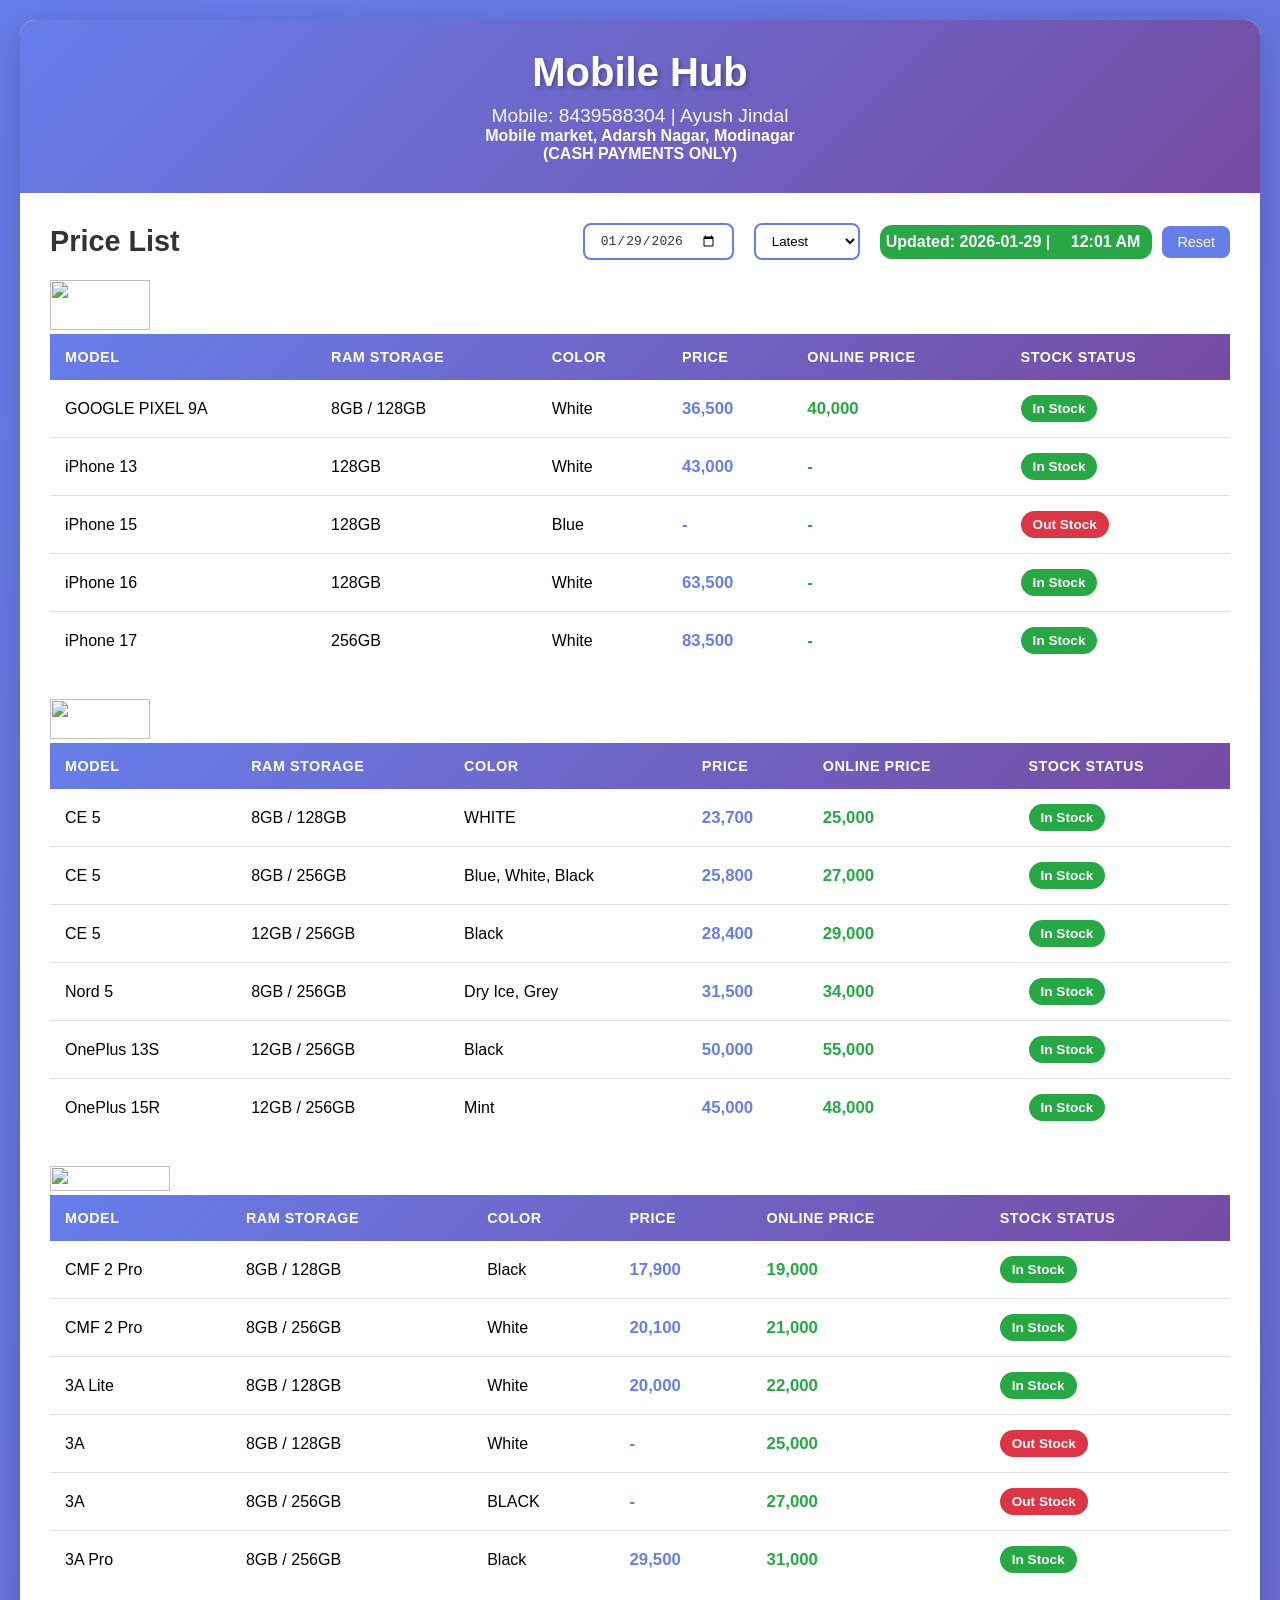
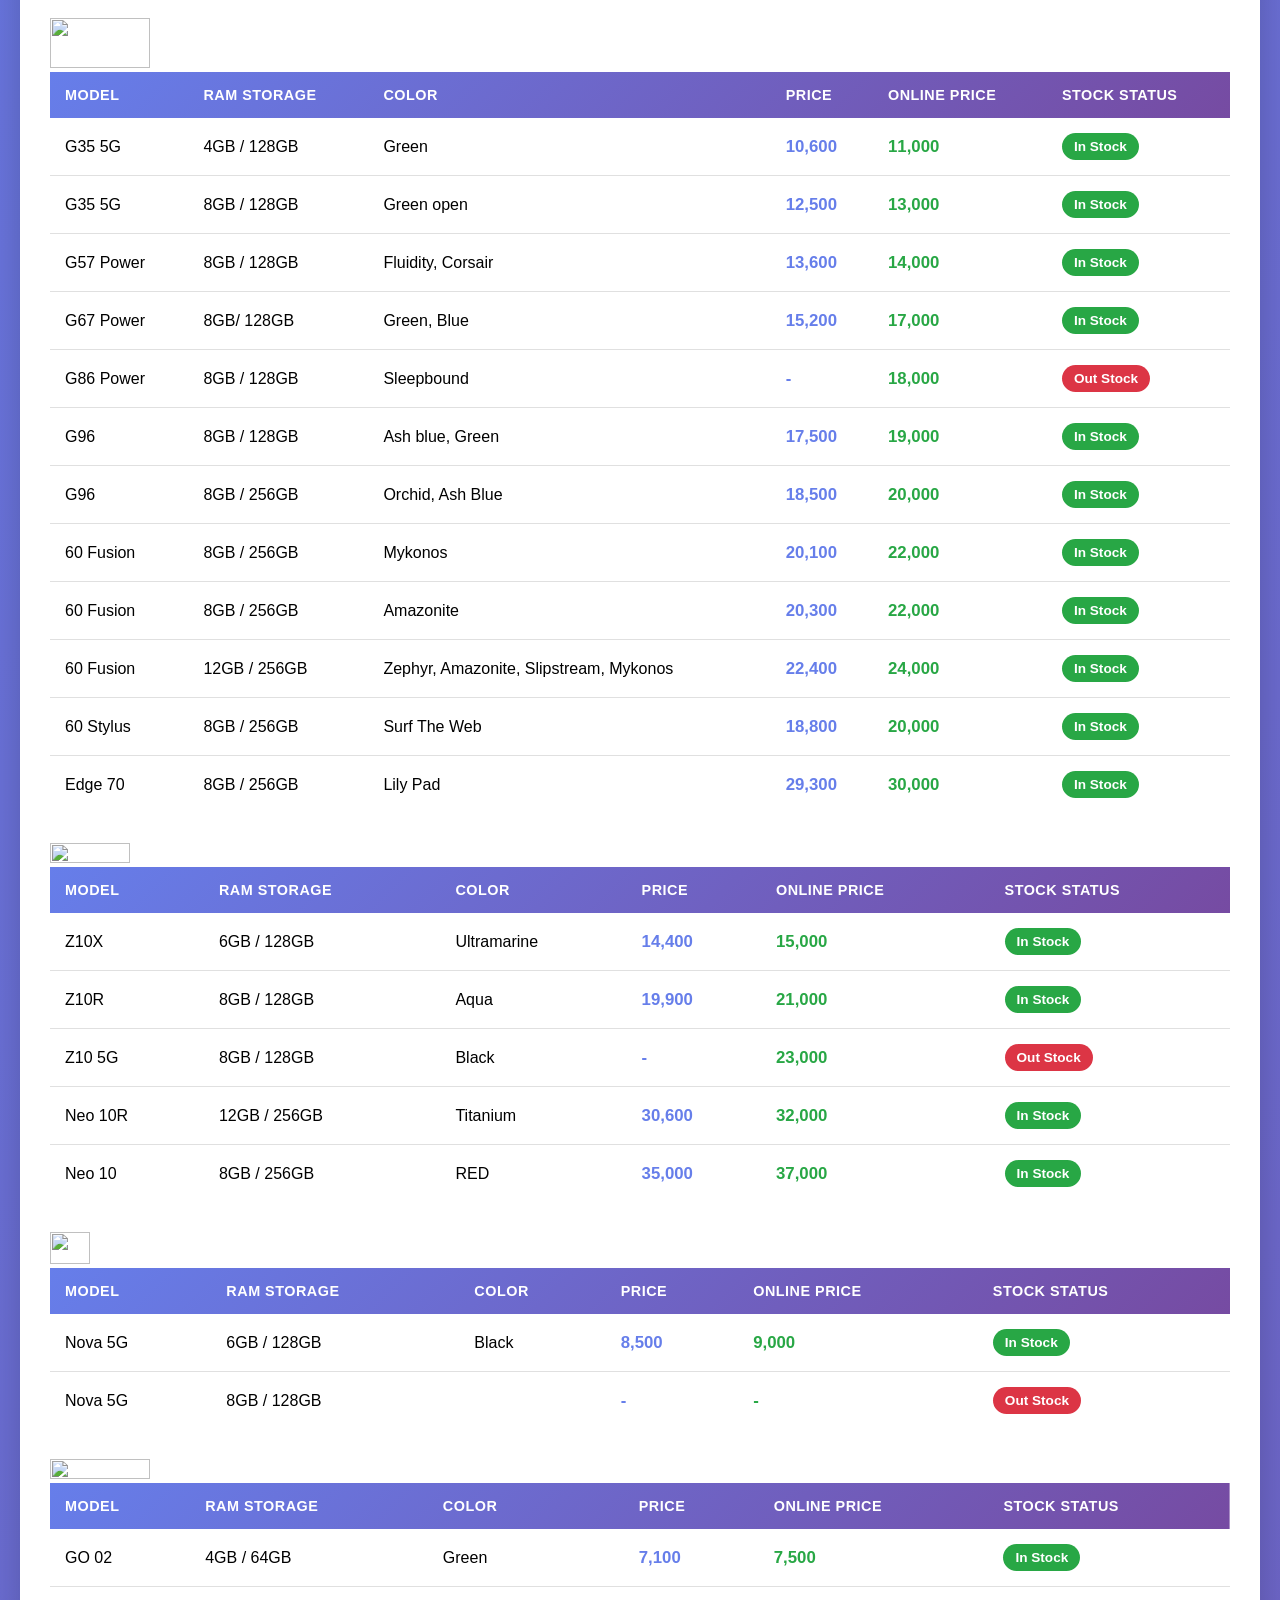
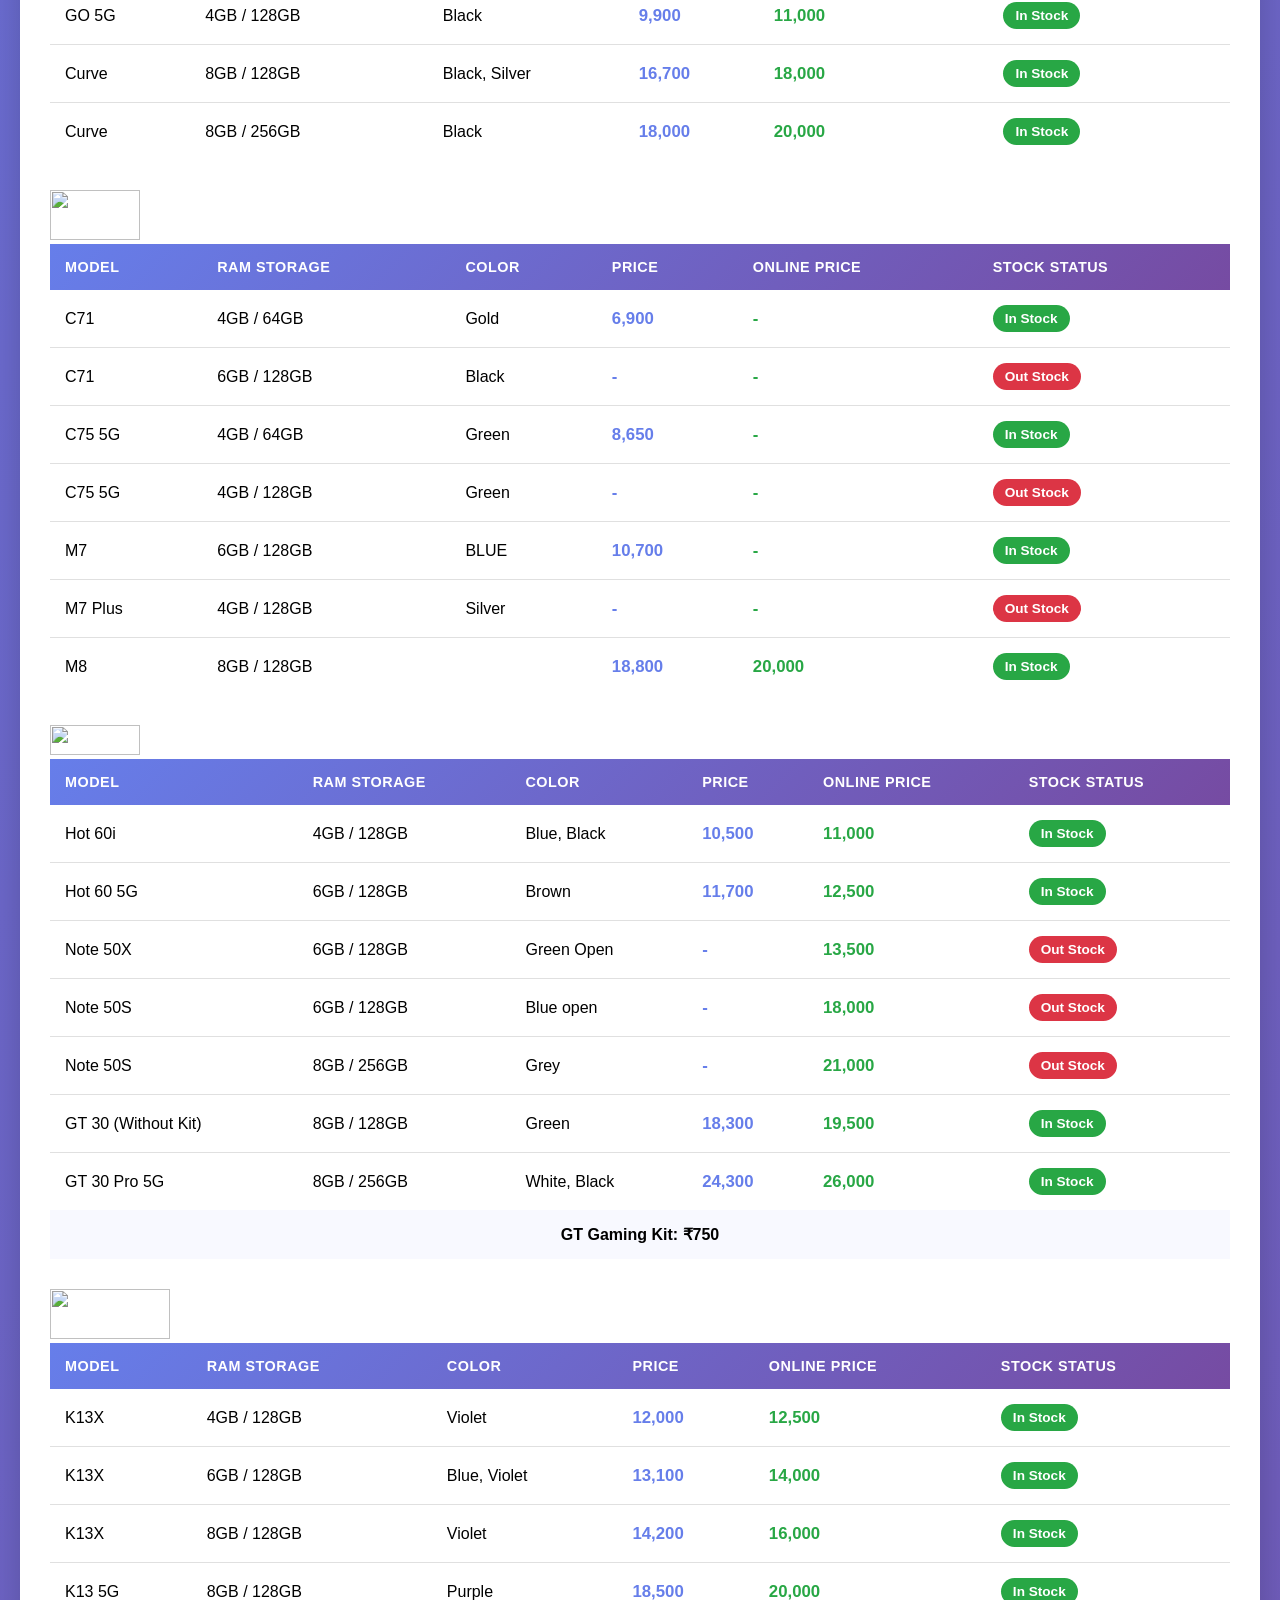
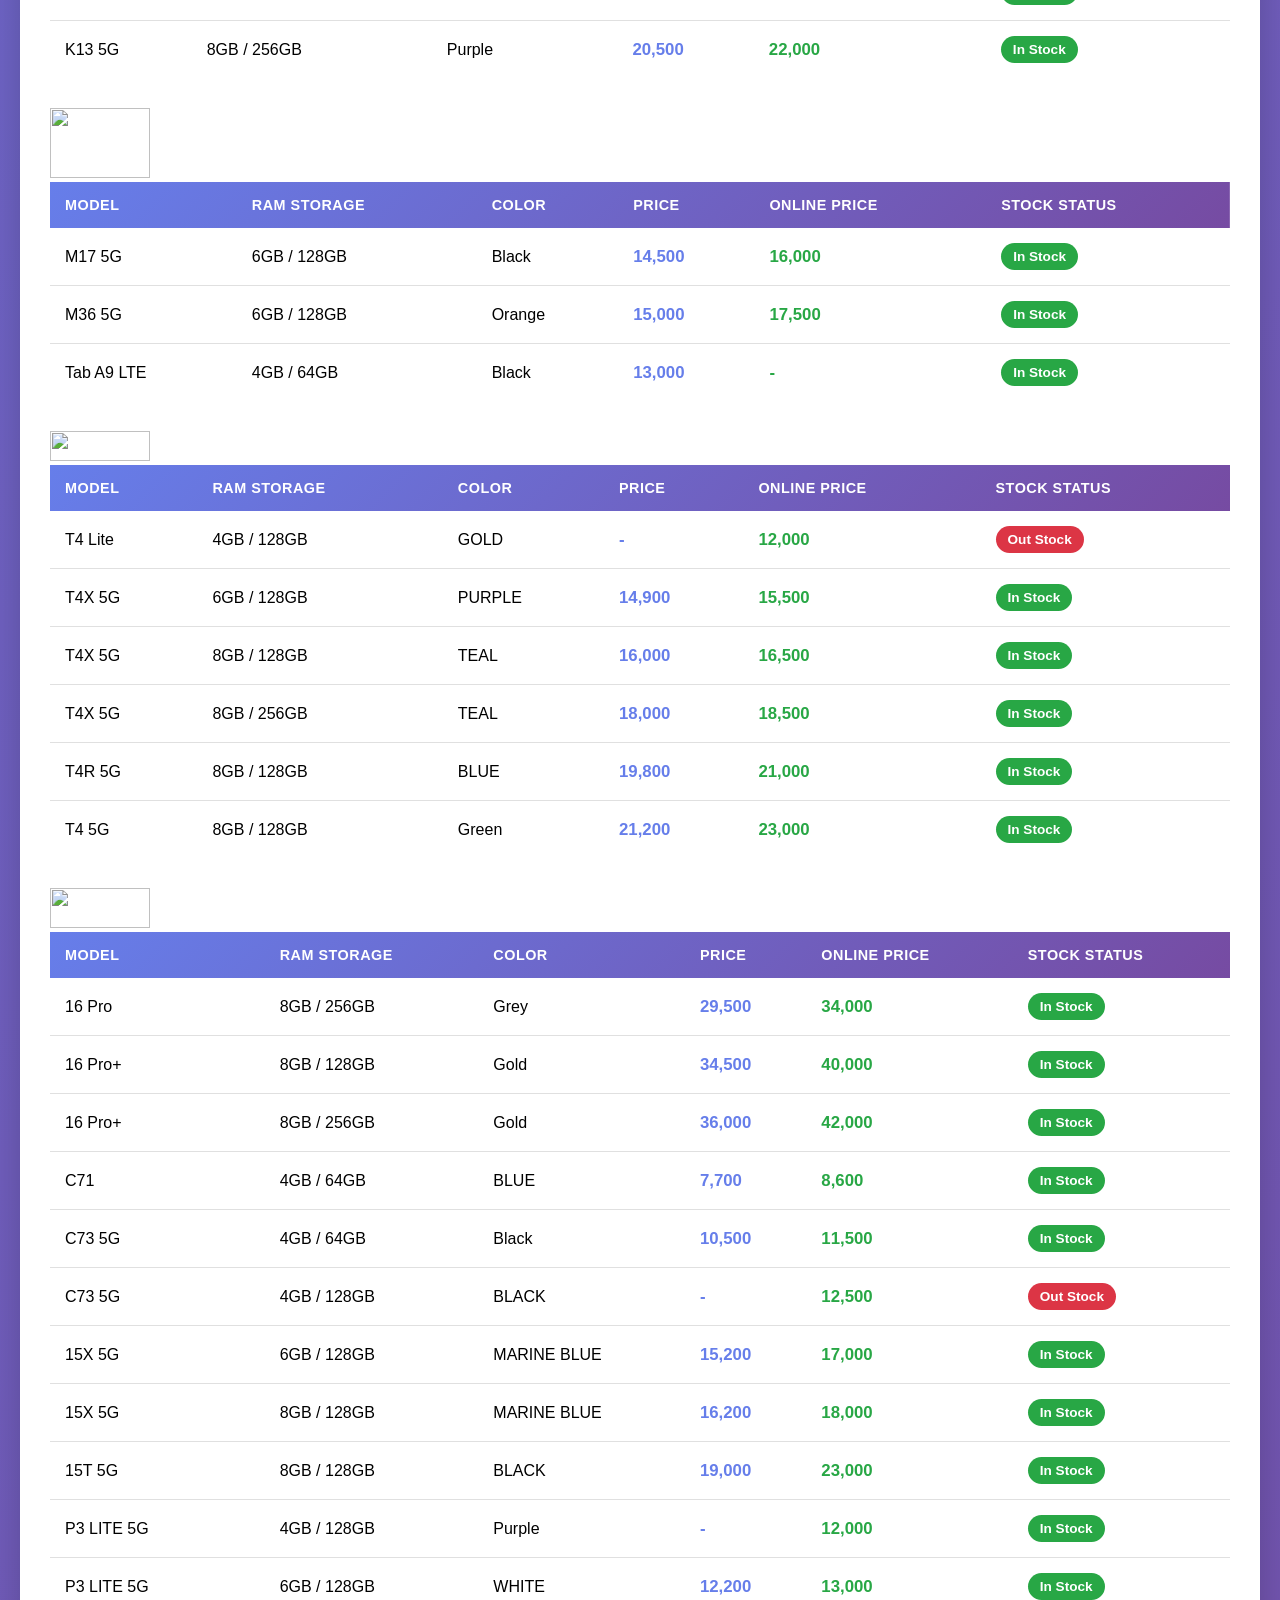
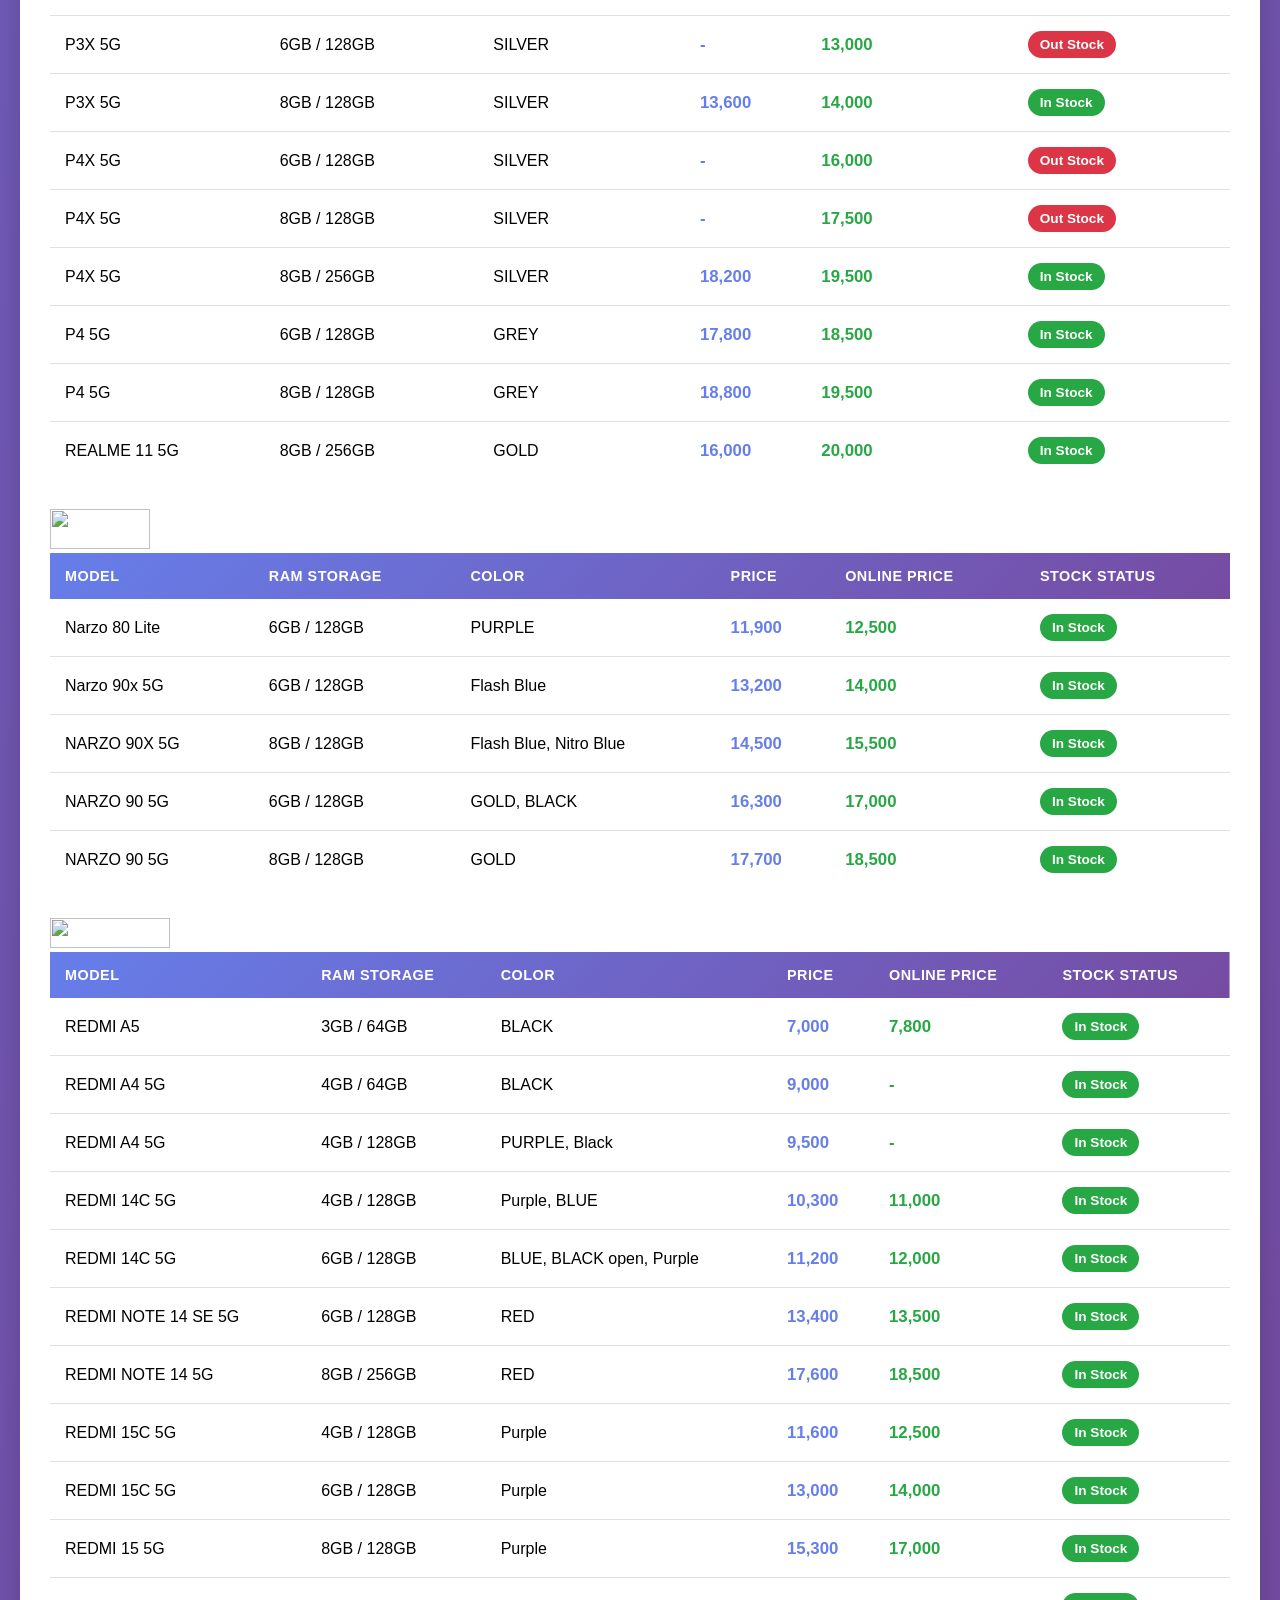
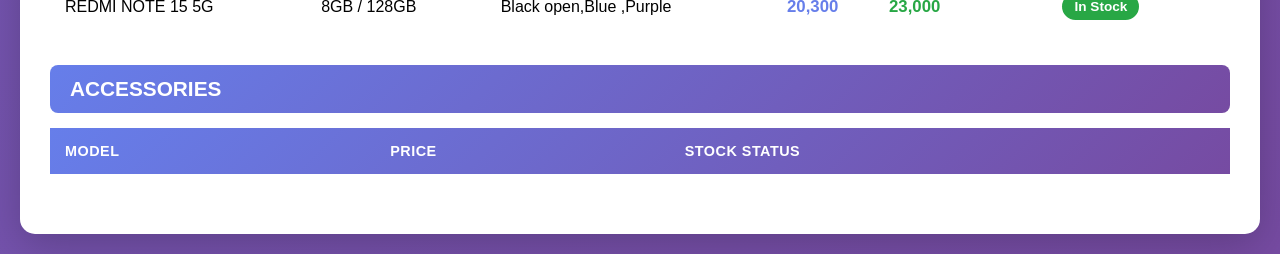
==== index.html @ b197aac5 "Add accessories section to index.html" ====
<!DOCTYPE html>
<html lang="en">
<head>
<meta charset="UTF-8">
<meta name="viewport" content="width=device-width, initial-scale=1.0">
<title>Price List - Mobile Hub</title>
<link rel="stylesheet" href="style.css">
</head>
<body>
<div class="container">
<header>
<h1>Mobile Hub</h1>
<div class="contact">Mobile: 8439588304 | Ayush Jindal</div>
<h4>Mobile market, Adarsh Nagar, Modinagar</h4>
<h4>(CASH PAYMENTS ONLY)</h4>
</header>

<div class="content">
<div class="table-header">
<div class="table-title">Price List</div>
<div class="date-selector">
  <input type="date" id="dateInput" class="date-input">
  <select id="timeInput" class="time-input">
    <option value="">Latest</option>
  </select>
<div id="fullStatus" class="date-status date-available">
    Updated: <span id="dateDisplay"></span> | <span id="dateStatus"></span>
  </div>
  <button id="resetDateBtn" class="reset-date-btn">Reset</button>
</div>
</div>

<!-- NO DATA MESSAGE -->
<div id="pageNotFound" class="page-not-found">
<h2>No Data</h2>
<p>No price data available for selected date.</p>
<div class="suggestion">
<p>Try different date or "Reset to Today"</p>
</div>
</div>

<!-- 10 DYNAMIC TABLES -->
<div class="brand-section" id="iphoneSec">
  <img src="https://1000logos.net/wp-content/uploads/2017/02/iPhone-Logo-2007.png" alt="" width="100" height="50">
<div class="table-wrapper">
<table>
<thead><tr><th>Model</th><th>RAM Storage</th><th>Color</th><th>Price</th><th>Online Price</th><th>Stock Status</th></tr></thead>
<tbody id="iphone"></tbody>
</table>
</div>
</div>

<div class="brand-section" id="oneplusSec">
   <img src="https://vectorjungal.com/files/preview/1280x410/11722283114xoutmijigzv6mfdtr2mgewmwimzyf98dsupch4lorzvzkskdxmtqaxcttxd1dphrih7glnokllt5zvo4quizhzt7kbuecsc2wlaj.png" alt="" width="100" height="40">
<div class="table-wrapper">
<table>
<thead><tr><th>Model</th><th>RAM Storage</th><th>Color</th><th>Price</th><th>Online Price</th><th>Stock Status</th></tr></thead>
<tbody id="oneplus"></tbody>
</table>
</div>
</div>

<div class="brand-section" id="nothingSec">
   <img src="https://nuraltech.com/wp-content/uploads/2023/05/Nothing-Logo.png" alt="" width="120" height="25">
<div class="table-wrapper">
<table>
<thead><tr><th>Model</th><th>RAM Storage</th><th>Color</th><th>Price</th><th>Online Price</th><th>Stock Status</th></tr></thead>
<tbody id="nothing"></tbody>
</table>
</div>
</div>

<div class="brand-section" id="motoSec">
   <img src="https://upload.wikimedia.org/wikipedia/commons/f/f9/Motorola_new_logo.svg" alt="" width="100" height="50">
<div class="table-wrapper">
<table>
<thead><tr><th>Model</th><th>RAM Storage</th><th>Color</th><th>Price</th><th>Online Price</th><th>Stock Status</th></tr></thead>
<tbody id="moto"></tbody>
</table>
</div>
</div>

<div class="brand-section" id="iqooSec">
   <img src="https://wp.logos-download.com/wp-content/uploads/2024/01/IQOO_Logo.png?dl" alt="" width="80" height="20">
<div class="table-wrapper">
<table>
<thead><tr><th>Model</th><th>RAM Storage</th><th>Color</th><th>Price</th><th>Online Price</th><th>Stock Status</th></tr></thead>
<tbody id="iqoo"></tbody>
</table>
</div>
</div>
  
  <div class="brand-section" id="ai+Sec">
   <img src="https://pbs.twimg.com/profile_images/1933392330763218950/t_7jGLCo_400x400.jpg" alt="" width="40" height="32">
<div class="table-wrapper">
<table>
<thead><tr><th>Model</th><th>RAM Storage</th><th>Color</th><th>Price</th><th>Online Price</th><th>Stock Status</th></tr></thead>
<tbody id="ai+"></tbody>
</table>
</div>
</div>

<div class="brand-section" id="tecnoSec">
   <img src="https://upload.wikimedia.org/wikipedia/commons/thumb/5/5e/Tecno_Mobile_logo.svg/960px-Tecno_Mobile_logo.svg.png" alt="" width="100" height="20">
<div class="table-wrapper">
<table>
<thead><tr><th>Model</th><th>RAM Storage</th><th>Color</th><th>Price</th><th>Online Price</th><th>Stock Status</th></tr></thead>
<tbody id="tecno"></tbody>
</table>
</div>
</div>

<div class="brand-section" id="pocoSec">
   <img src="https://upload.wikimedia.org/wikipedia/commons/thumb/7/78/Poco_Smartphone_Company_logo.svg/960px-Poco_Smartphone_Company_logo.svg.png" alt="" width="90" height="50">
<div class="table-wrapper">
<table>
<thead><tr><th>Model</th><th>RAM Storage</th><th>Color</th><th>Price</th><th>Online Price</th><th>Stock Status</th></tr></thead>
<tbody id="poco"></tbody>
</table>
</div>
</div>

<div class="brand-section" id="infinixSec">
   <img src="https://cdn.worldvectorlogo.com/logos/infinix-1.svg" alt="" width="90" height="30">
<div class="table-wrapper">
<table>
<thead><tr><th>Model</th><th>RAM Storage</th><th>Color</th><th>Price</th><th>Online Price</th><th>Stock Status</th></tr></thead>
<tbody id="infinix"></tbody>
<tr>
<td colspan="6" style="text-align: center; background: #f8f9ff; font-weight: bold;">GT Gaming Kit: ₹750</td>
</tr>
</table>
</div>
</div>

<div class="brand-section" id="oppoSec">
   <img src="https://www.logo.wine/a/logo/Oppo/Oppo-Logo.wine.svg" alt="" width="120" height="50">
<div class="table-wrapper">
<table>
<thead><tr><th>Model</th><th>RAM Storage</th><th>Color</th><th>Price</th><th>Online Price</th><th>Stock Status</th></tr></thead>
<tbody id="oppo"></tbody>
</table>
</div>
</div>

<div class="brand-section" id="samsungSec">
   <img src="https://1000logos.net/wp-content/uploads/2017/06/Font-Samsung-Logo.jpg" alt="" width="100" height="70">
<div class="table-wrapper">
<table>
<thead><tr><th>Model</th><th>RAM Storage</th><th>Color</th><th>Price</th><th>Online Price</th><th>Stock Status</th></tr></thead>
<tbody id="samsung"></tbody>
</table>
</div>
</div>

  <div class="brand-section" id="vivoSec">
     <img src="https://upload.wikimedia.org/wikipedia/commons/thumb/1/13/Vivo_logo_2019.svg/1280px-Vivo_logo_2019.svg.png" alt="" width="100" height="30">
<div class="table-wrapper">
<table>
<thead><tr><th>Model</th><th>RAM Storage</th><th>Color</th><th>Price</th><th>Online Price</th><th>Stock Status</th></tr></thead>
<tbody id="vivo"></tbody>
</table>
</div>
</div>

  <div class="brand-section" id="realmeSec">
     <img src="https://upload.wikimedia.org/wikipedia/commons/9/91/Realme_logo.png" alt="" width="100" height="40">
<div class="table-wrapper">
<table>
<thead><tr><th>Model</th><th>RAM Storage</th><th>Color</th><th>Price</th><th>Online Price</th><th>Stock Status</th></tr></thead>
<tbody id="realme"></tbody>
</table>
</div>
</div>

  <div class="brand-section" id="narzoSec">
     <img src="https://www.punjabnewsexpress.com/images/article/article241735.jpg" alt="" width="100" height="40">
<div class="table-wrapper">
<table>
<thead><tr><th>Model</th><th>RAM Storage</th><th>Color</th><th>Price</th><th>Online Price</th><th>Stock Status</th></tr></thead>
<tbody id="narzo"></tbody>
</table>
</div>
</div>

<div class="brand-section" id="redmiSec">
   <img src="https://logodix.com/logo/914876.jpg" alt="" width="120" height="30">
<div class="table-wrapper">
<table>
<thead><tr><th>Model</th><th>RAM Storage</th><th>Color</th><th>Price</th><th>Online Price</th><th>Stock Status</th></tr></thead>
<tbody id="redmi"></tbody>
</table>
</div>
</div>

  <div class="brand-section" id="accessoriesSec">
   <div class="brand-name">Accessories</div>
<div class="table-wrapper">
<table>
<thead><tr><th>Model</th><th>Price</th><th>Stock Status</th></tr></thead>
<tbody id="accessories"></tbody>
</table>
</div>
</div>

</div>
</div>
<script src="script.js"></script>
</body>
</html>
---- style.css ----
* {
    margin: 0;
    padding: 0;
    box-sizing: border-box;
}

body {
    font-family: 'Segoe UI', Tahoma, Geneva, Verdana, sans-serif;
    background: linear-gradient(135deg, #667eea 0%, #764ba2 100%);
    min-height: 100vh;
    padding: 20px;
}

.container {
    max-width: 1400px;
    margin: 0 auto;
    background: white;
    border-radius: 15px;
    box-shadow: 0 10px 40px rgba(0, 0, 0, 0.2);
    overflow: hidden;
}

.time-input {
  padding: 8px 12px;
  border: 2px solid #667eea;
  border-radius: 8px;
  background: white;
  margin-left: 10px;
}


header {
    background: linear-gradient(135deg, #667eea 0%, #764ba2 100%);
    color: white;
    padding: 30px;
    text-align: center;
}

h1 {
    font-size: 2.5em;
    margin-bottom: 10px;
    text-shadow: 2px 2px 4px rgba(0, 0, 0, 0.3);
}

.contact {
    font-size: 1.2em;
    margin-top: 10px;
    opacity: 0.95;
}

.content {
    padding: 30px;
}

.table-header {
    display: flex;
    justify-content: space-between;
    align-items: center;
    margin-bottom: 20px;
    flex-wrap: wrap;
    gap: 15px;
}

.table-title {
    font-size: 1.8em;
    color: #333;
    font-weight: bold;
}

.date-selector {
    display: flex;
    align-items: center;
    gap: 10px;
    flex-wrap: wrap;
}

.date-input {
    padding: 8px 15px;
    border: 2px solid #667eea;
    border-radius: 8px;
    font-size: 1em;
    color: #333;
    background: white;
    cursor: pointer;
}

.date-input:focus {
    outline: none;
    border-color: #764ba2;
    box-shadow: 0 0 0 3px rgba(102, 126, 234, 0.1);
}

.date-display {
    font-size: 1em;
    color: #666;
    background: #f0f0f0;
    padding: 8px 15px;
    border-radius: 20px;
}

.date-status {
    display: inline-block;
    margin-left: 10px;
    padding: 4px 6px;
    border-radius: 12px;
    font-size: 1em;
    font-weight: bold;
}

.date-available {
    background: #28a745;
    color: white;
}

.date-not-found {
    background: #ffc107;
    color: #333;
}

.reset-date-btn {
    padding: 8px 15px;
    background: #667eea;
    color: white;
    border: none;
    border-radius: 8px;
    cursor: pointer;
    font-size: 0.9em;
    transition: background 0.3s ease;
}

.reset-date-btn:hover {
    background: #764ba2;
}

.page-not-found {
    text-align: center;
    padding: 60px 30px;
    display: none;
}

.page-not-found h2 {
    font-size: 2.5em;
    color: #dc3545;
    margin-bottom: 20px;
}

.page-not-found p {
    font-size: 1.2em;
    color: #666;
    margin-bottom: 30px;
    max-width: 600px;
    margin-left: auto;
    margin-right: auto;
}

.page-not-found .suggestion {
    background: #f8f9ff;
    padding: 20px;
    border-radius: 10px;
    margin-top: 30px;
    display: inline-block;
}

.brand-section {
    margin-bottom: 30px;
    display: block;
}

.brand-name {
    background: linear-gradient(135deg, #667eea 0%, #764ba2 100%);
    color: white;
    padding: 12px 20px;
    font-size: 1.3em;
    font-weight: bold;
    margin-bottom: 15px;
    border-radius: 8px;
    text-transform: uppercase;
}

.table-wrapper {
    overflow-x: auto;
    margin-bottom: 20px;
}

table {
    width: 100%;
    border-collapse: collapse;
    background: white;
    box-shadow: 0 2px 10px rgba(0, 0, 0, 0.1);
}

thead {
    background: linear-gradient(135deg, #667eea 0%, #764ba2 100%);
    color: white;
}

th {
    padding: 15px;
    text-align: left;
    font-weight: 600;
    text-transform: uppercase;
    font-size: 0.9em;
    letter-spacing: 0.5px;
}

td {
    padding: 15px;
    border-bottom: 1px solid #e0e0e0;
}

tbody tr {
    transition: background 0.3s ease;
}

tbody tr:hover {
    background: #f8f9ff;
}

tbody tr:last-child td {
    border-bottom: none;
}

.price {
    font-weight: bold;
    color: #667eea;
    font-size: 1.05em;
}

.online-price {
    font-weight: bold;
    color: #28a745;
    font-size: 1.05em;
}

.stock-badge {
    display: inline-block;
    padding: 6px 12px;
    border-radius: 15px;
    font-size: 0.85em;
    font-weight: bold;
    text-align: center;
}

.in-stock {
    background: #28a745;
    color: white;
}

.out-stock {
    background: #dc3545;
    color: white;
}

@media (max-width: 768px) {
    body {
        padding: 10px;
    }

    h1 {
        font-size: 1.8em;
    }

    .contact {
        font-size: 1em;
    }

    .content {
        padding: 15px;
    }

    .table-title {
        font-size: 1.4em;
    }

    .date-input {
        font-size: 0.9em;
        padding: 6px 12px;
    }

    .date-display {
        font-size: 0.9em;
    }

    .brand-name {
        font-size: 1.1em;
        padding: 10px 15px;
    }

    .page-not-found h2 {
        font-size: 1.8em;
    }

    .page-not-found p {
        font-size: 1em;
    }

    table {
        font-size: 0.85em;
    }

    th, td {
        padding: 10px 8px;
    }

    th {
        font-size: 0.8em;
    }
}

@media (max-width: 480px) {
    h1 {
        font-size: 1.5em;
    }

    .table-header {
        flex-direction: column;
        align-items: flex-start;
    }

    .date-selector {
        flex-direction: column;
        align-items: flex-start;
        gap: 8px;
    }

    .reset-date-btn {
        align-self: flex-start;
    }

    .page-not-found {
        padding: 30px 15px;
    }

    table {
        font-size: 0.75em;
    }

    th, td {
        padding: 8px 5px;
    }

    .stock-badge {
        font-size: 0.75em;
        padding: 4px 8px;
    }
}
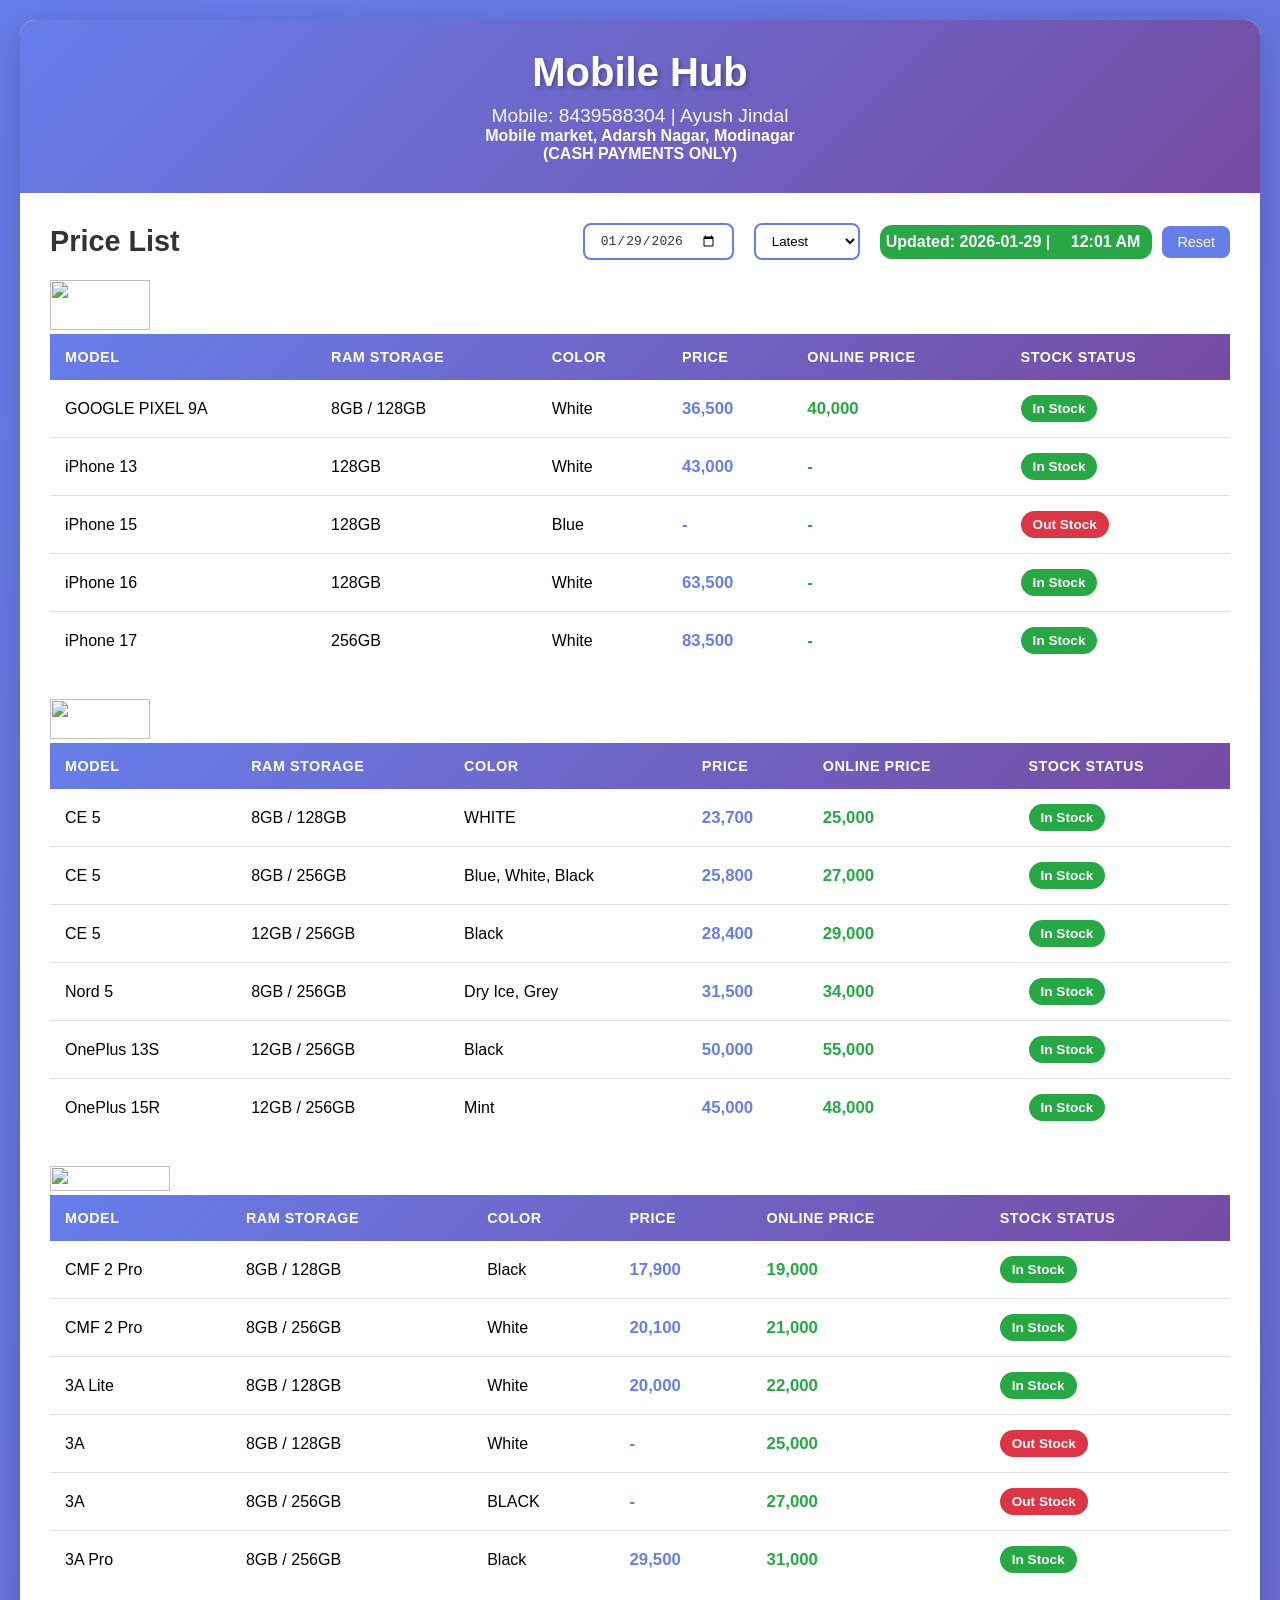
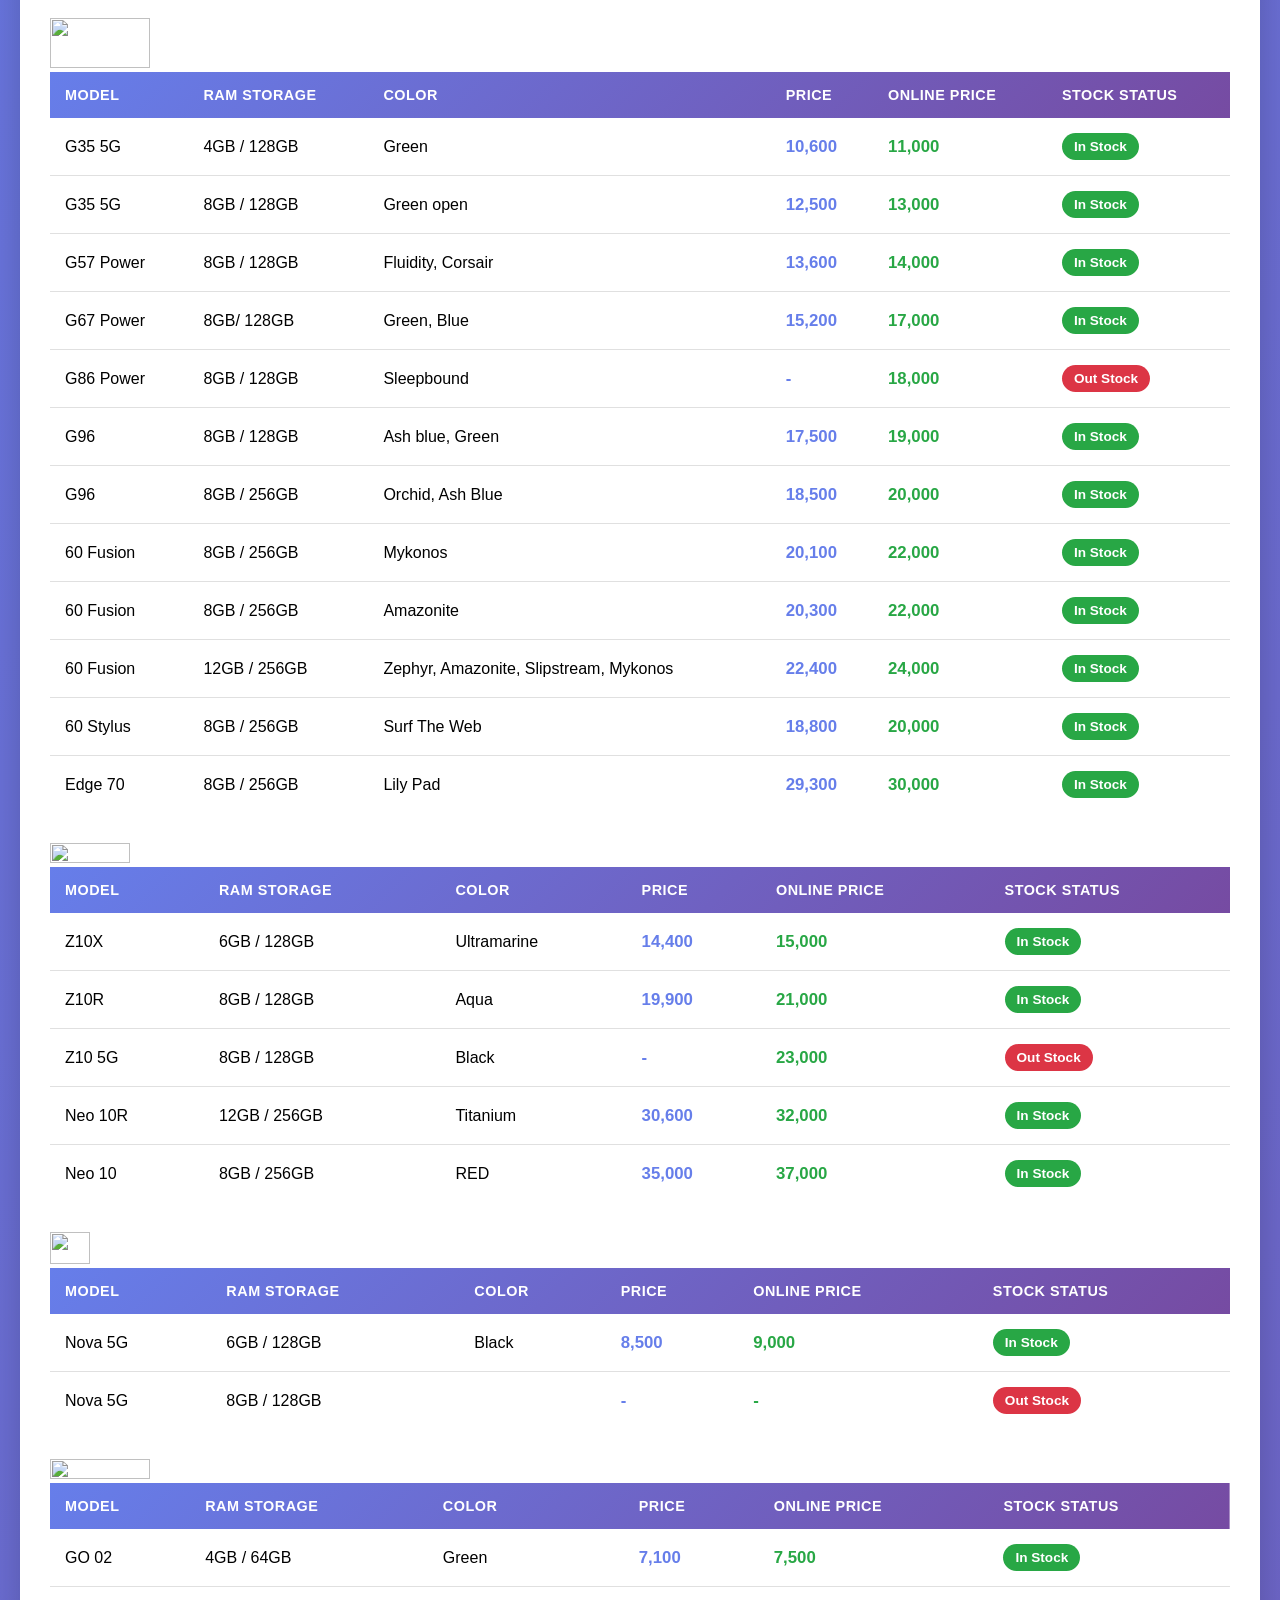
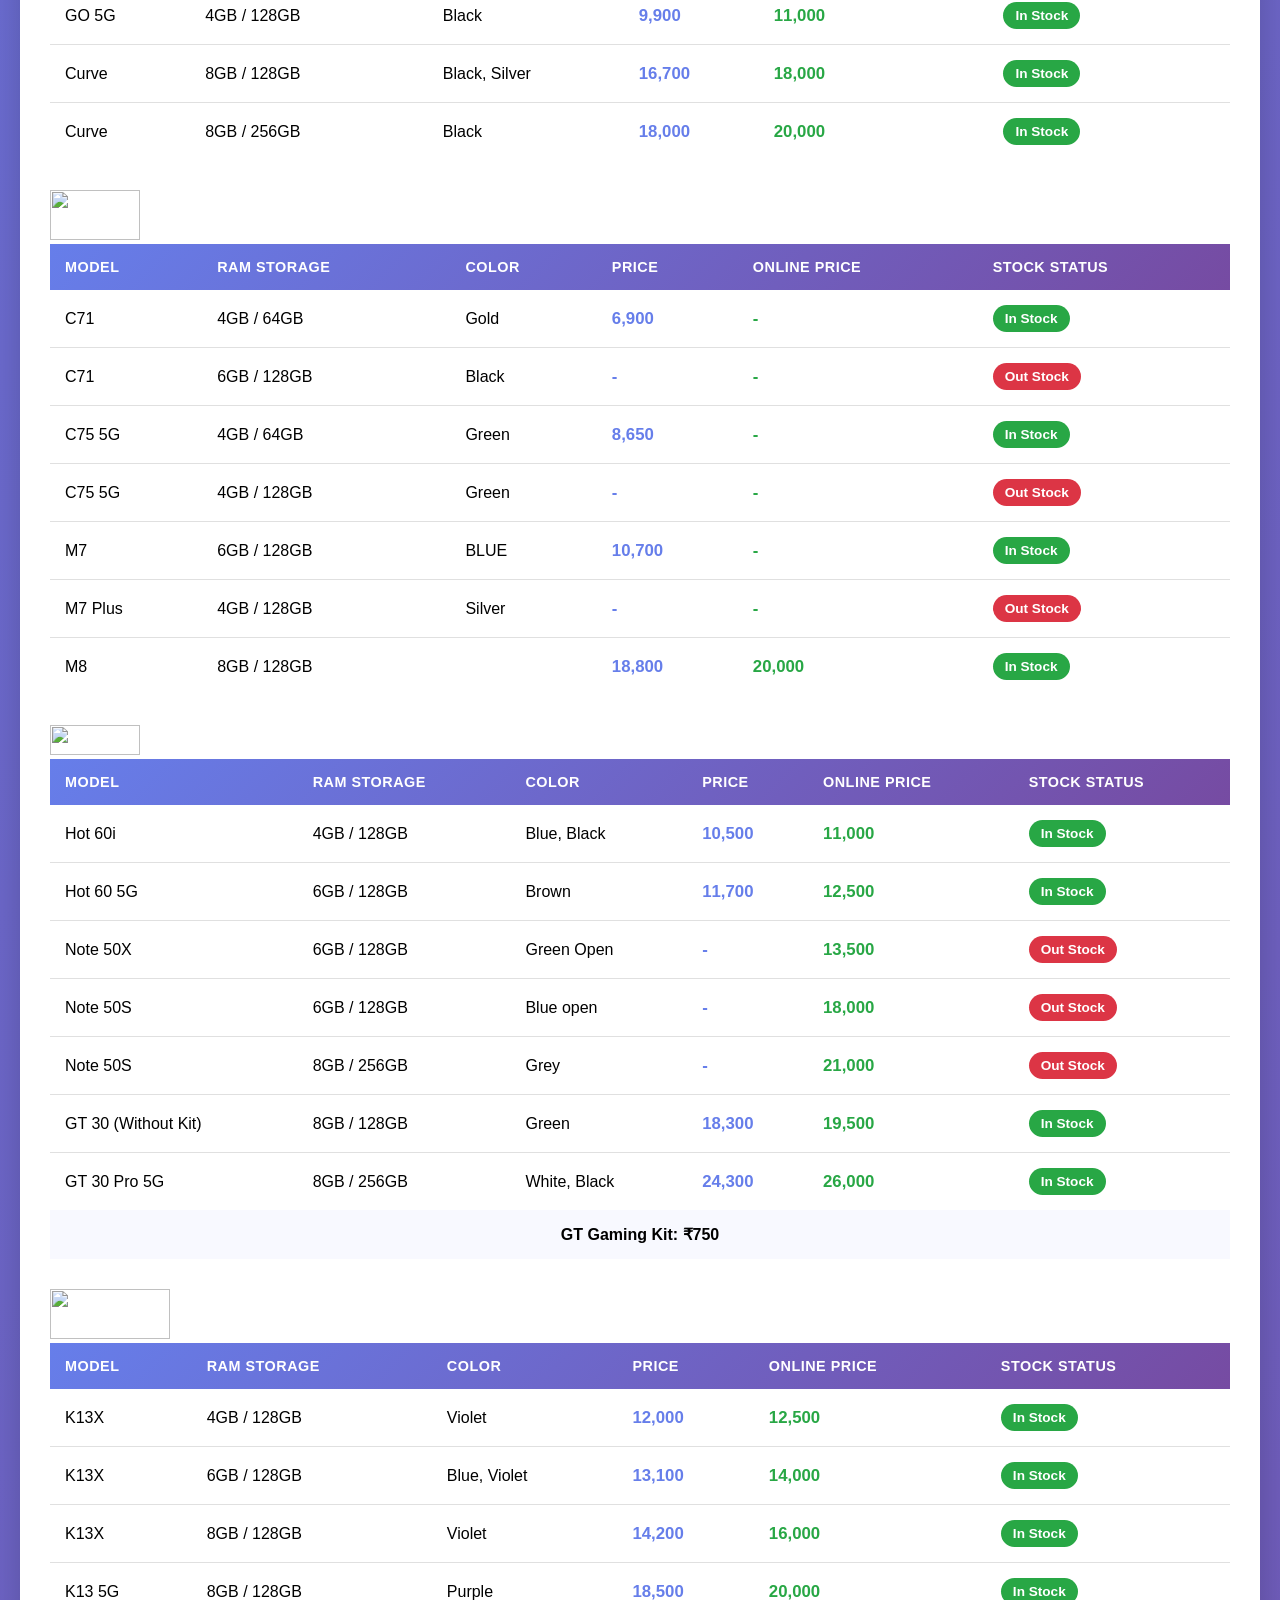
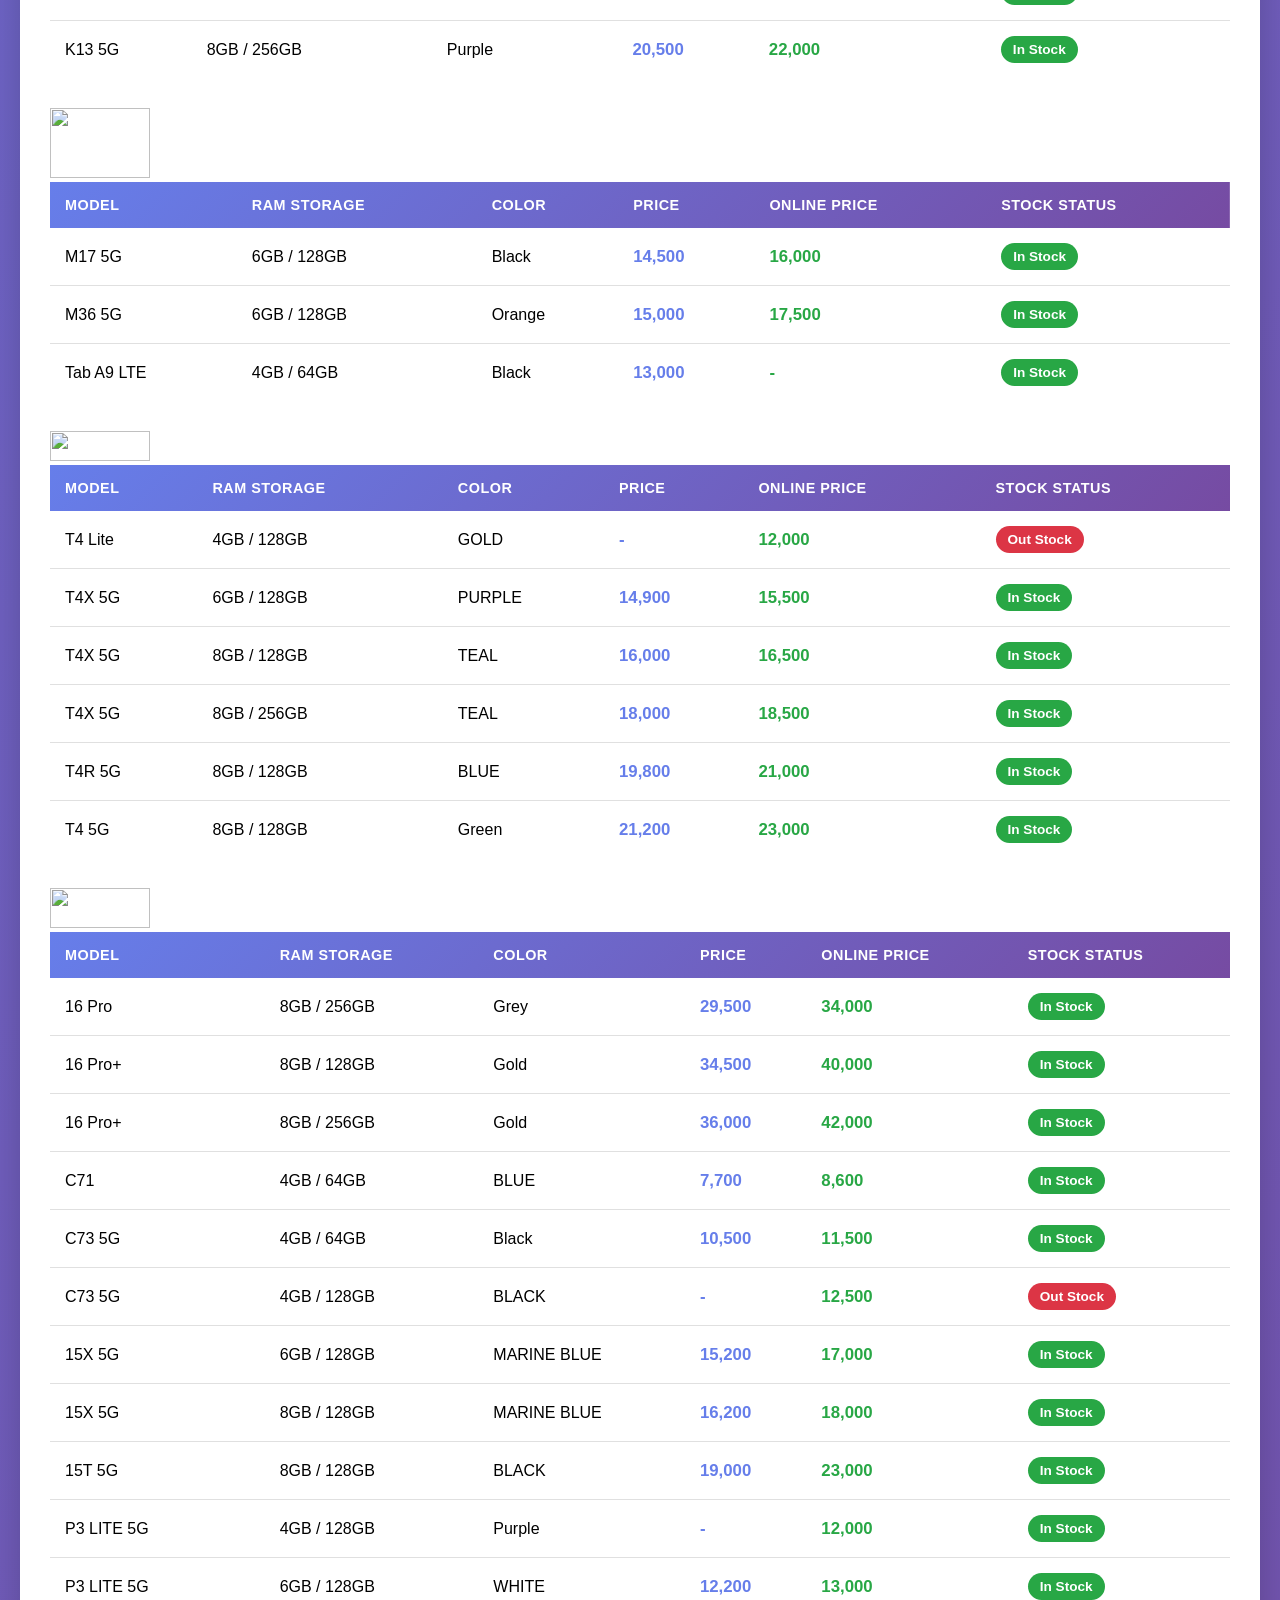
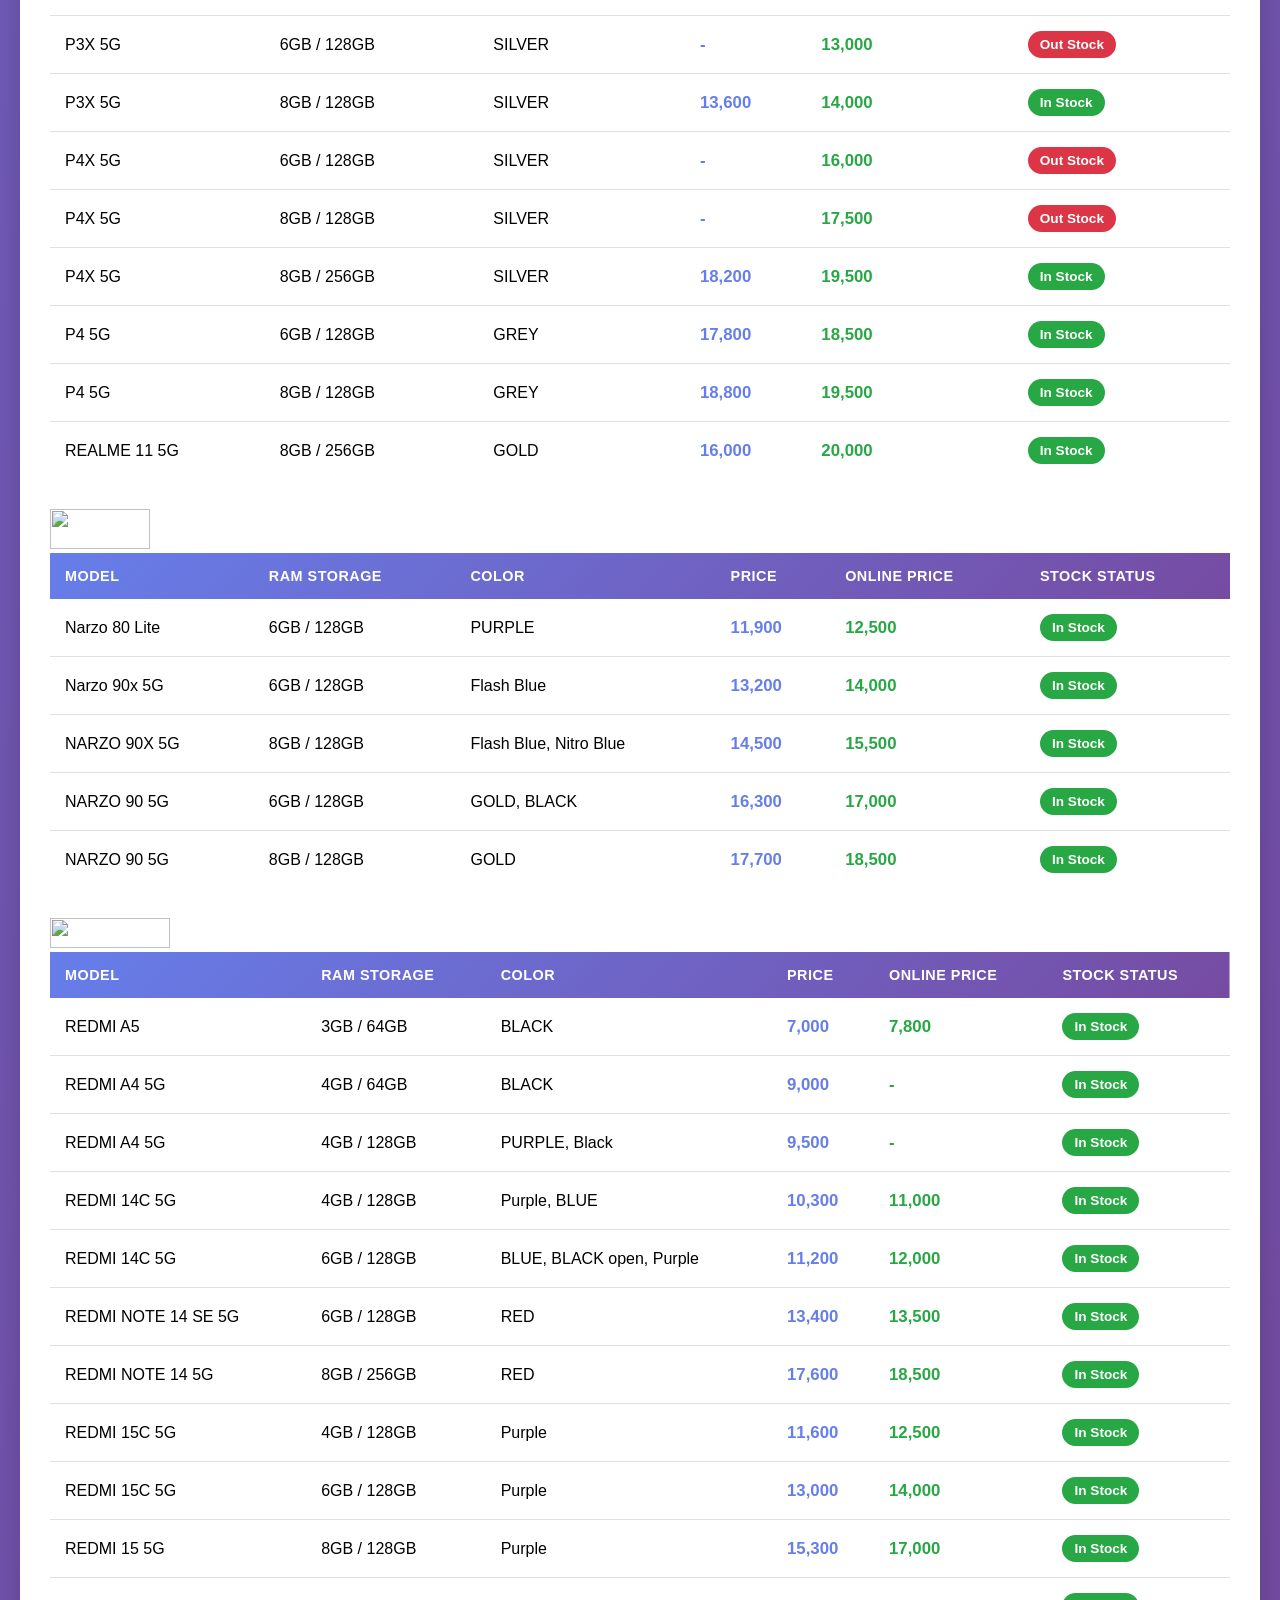
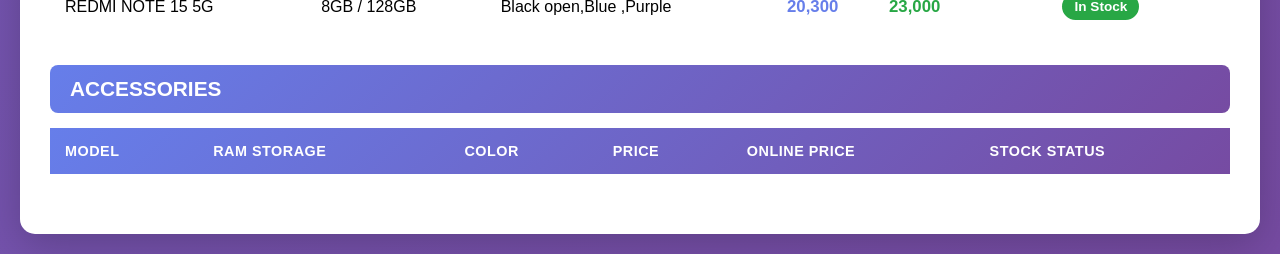
==== commit 0d4aac6a: "Update table headers for accessories section" ====
--- a/index.html
+++ b/index.html
@@ -197,7 +197,7 @@
    <div class="brand-name">Accessories</div>
 <div class="table-wrapper">
 <table>
-<thead><tr><th>Model</th><th>Price</th><th>Stock Status</th></tr></thead>
+<thead><tr><th>Model</th><th>RAM Storage</th><th>Color</th><th>Price</th><th>Online Price</th><th>Stock Status</th></tr></thead>
 <tbody id="accessories"></tbody>
 </table>
 </div>
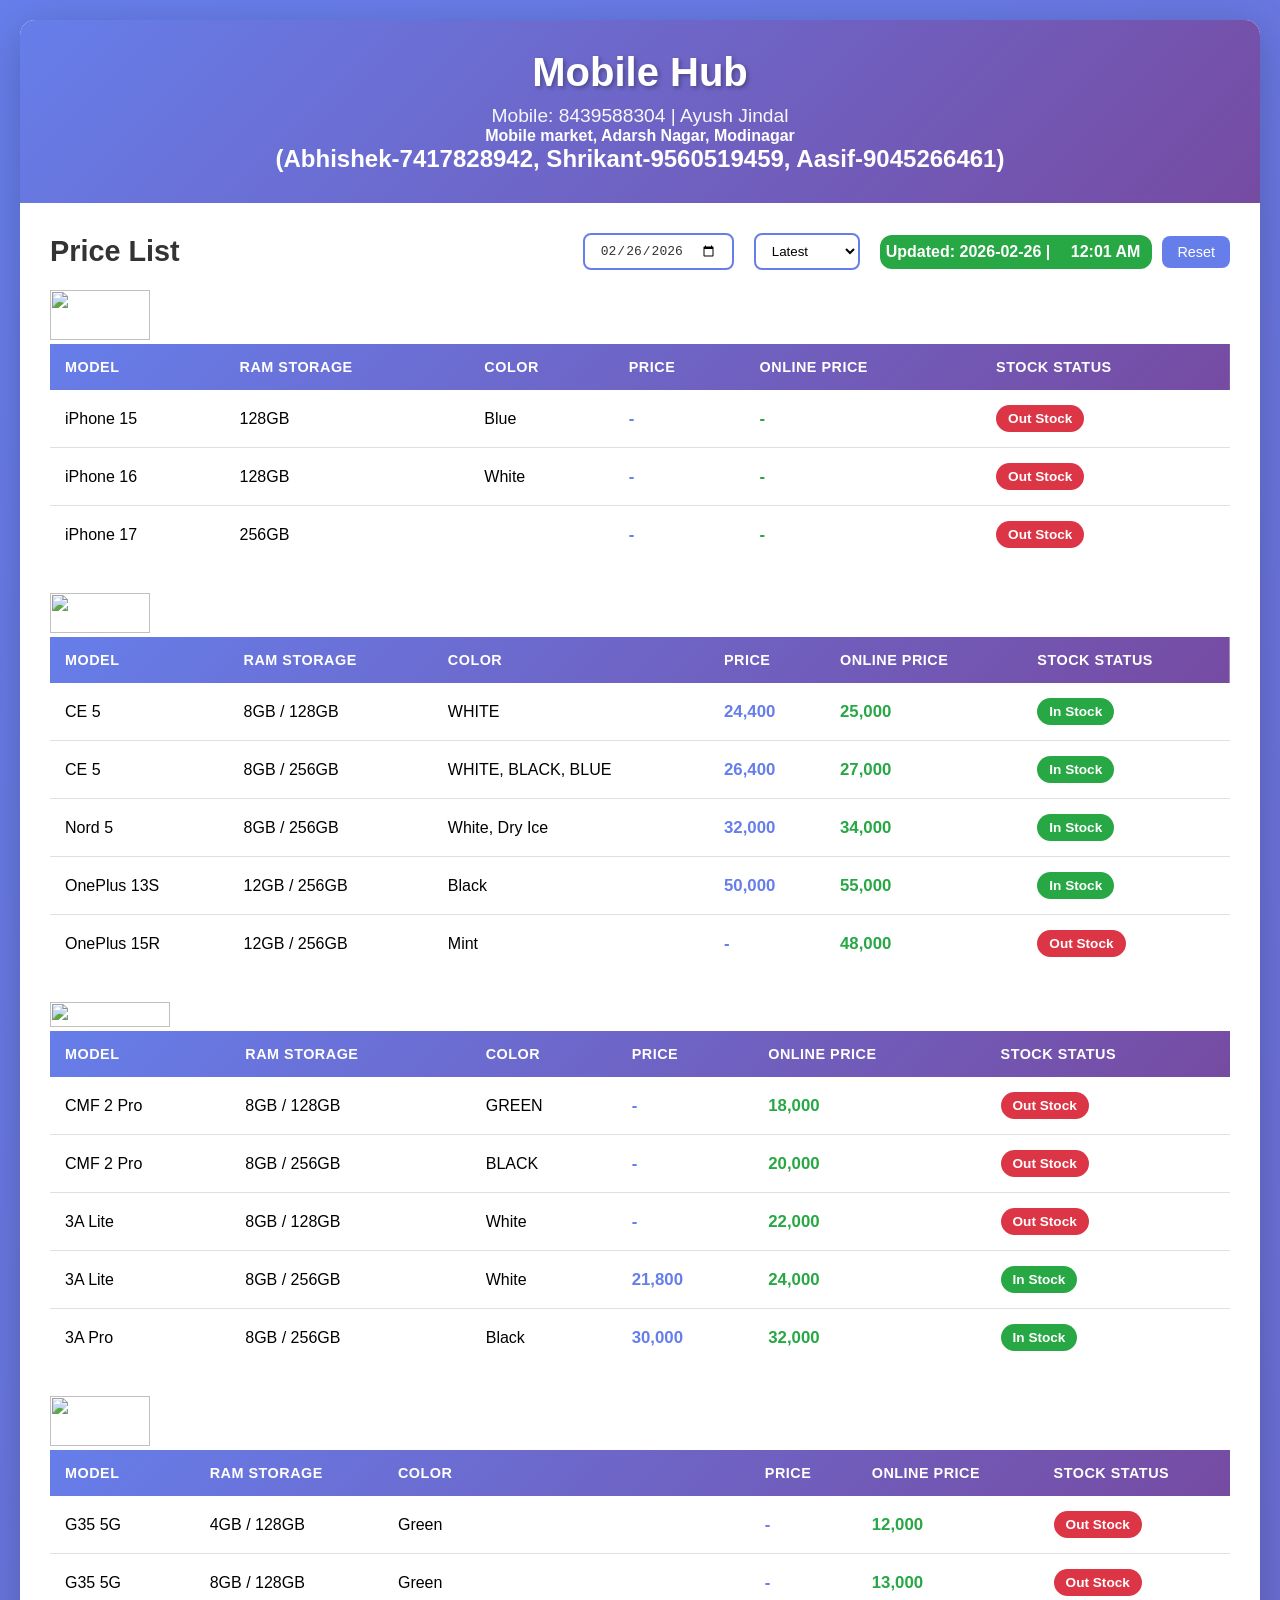
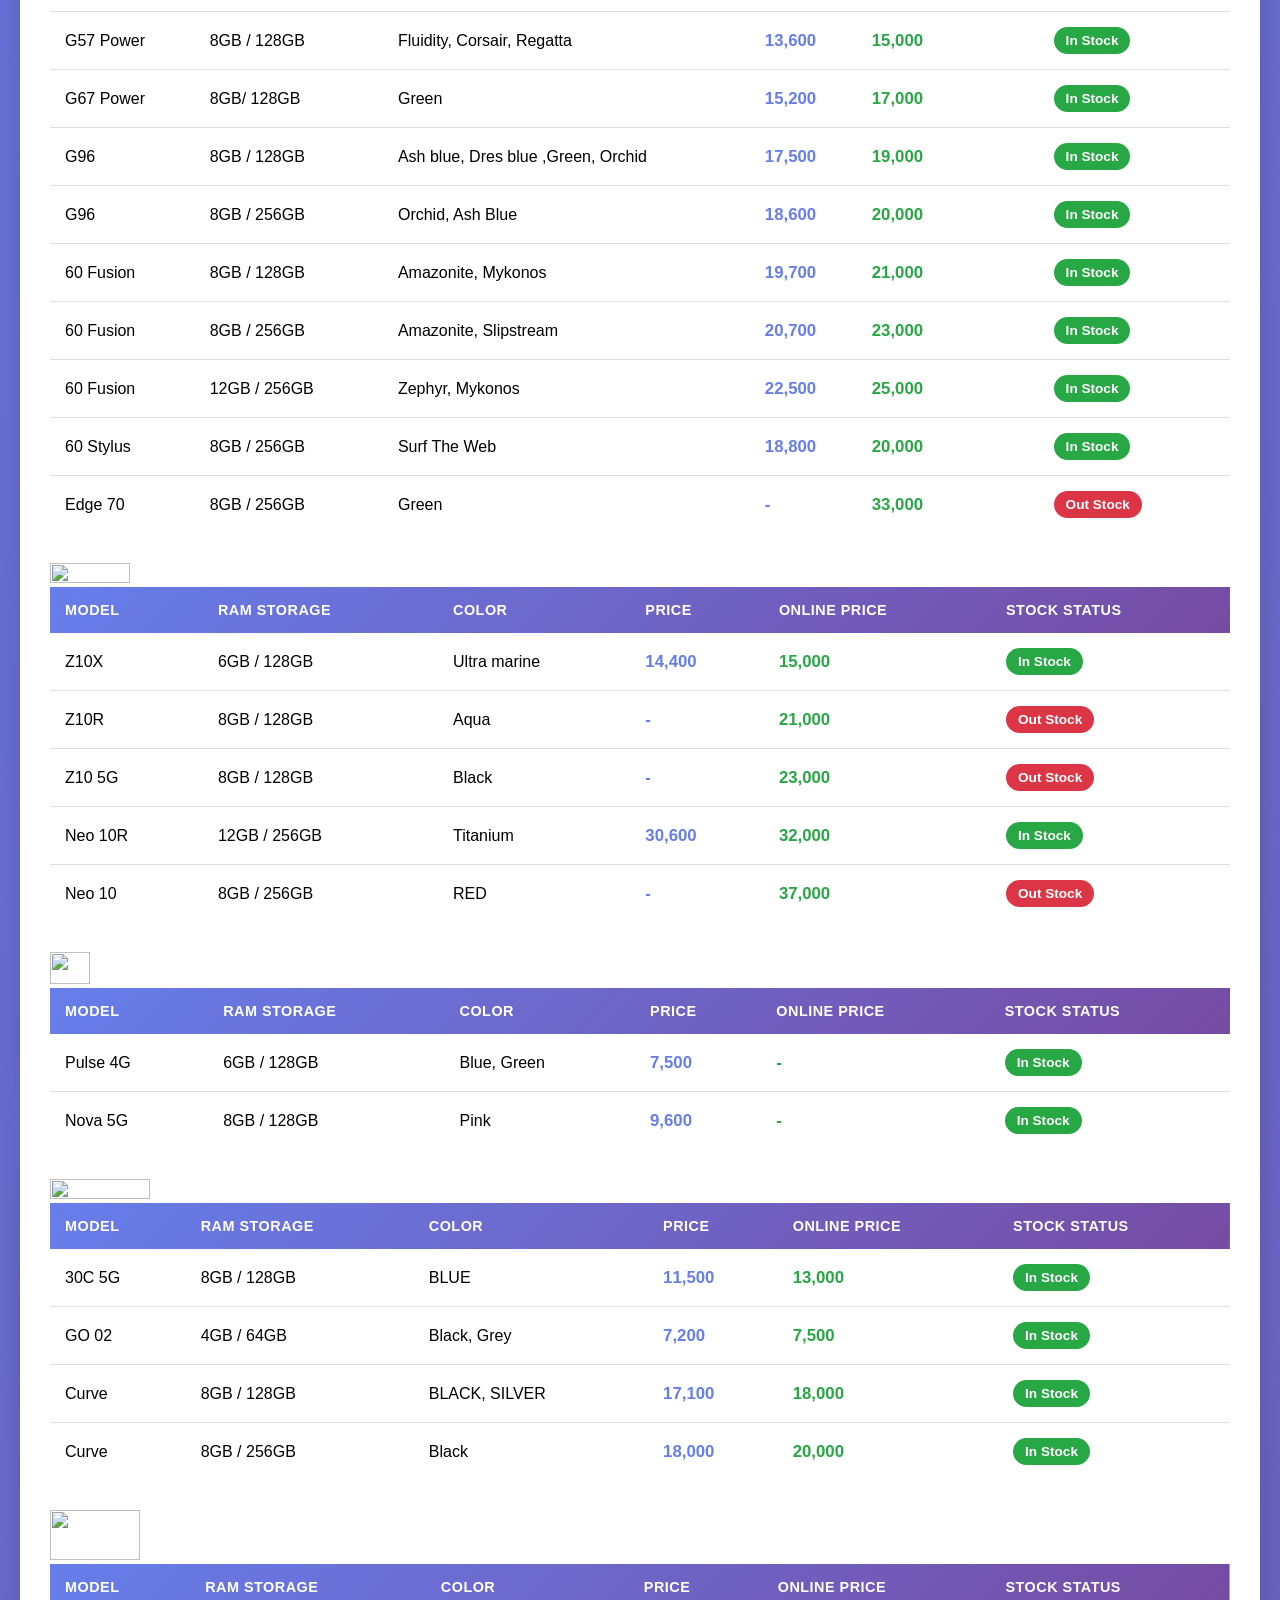
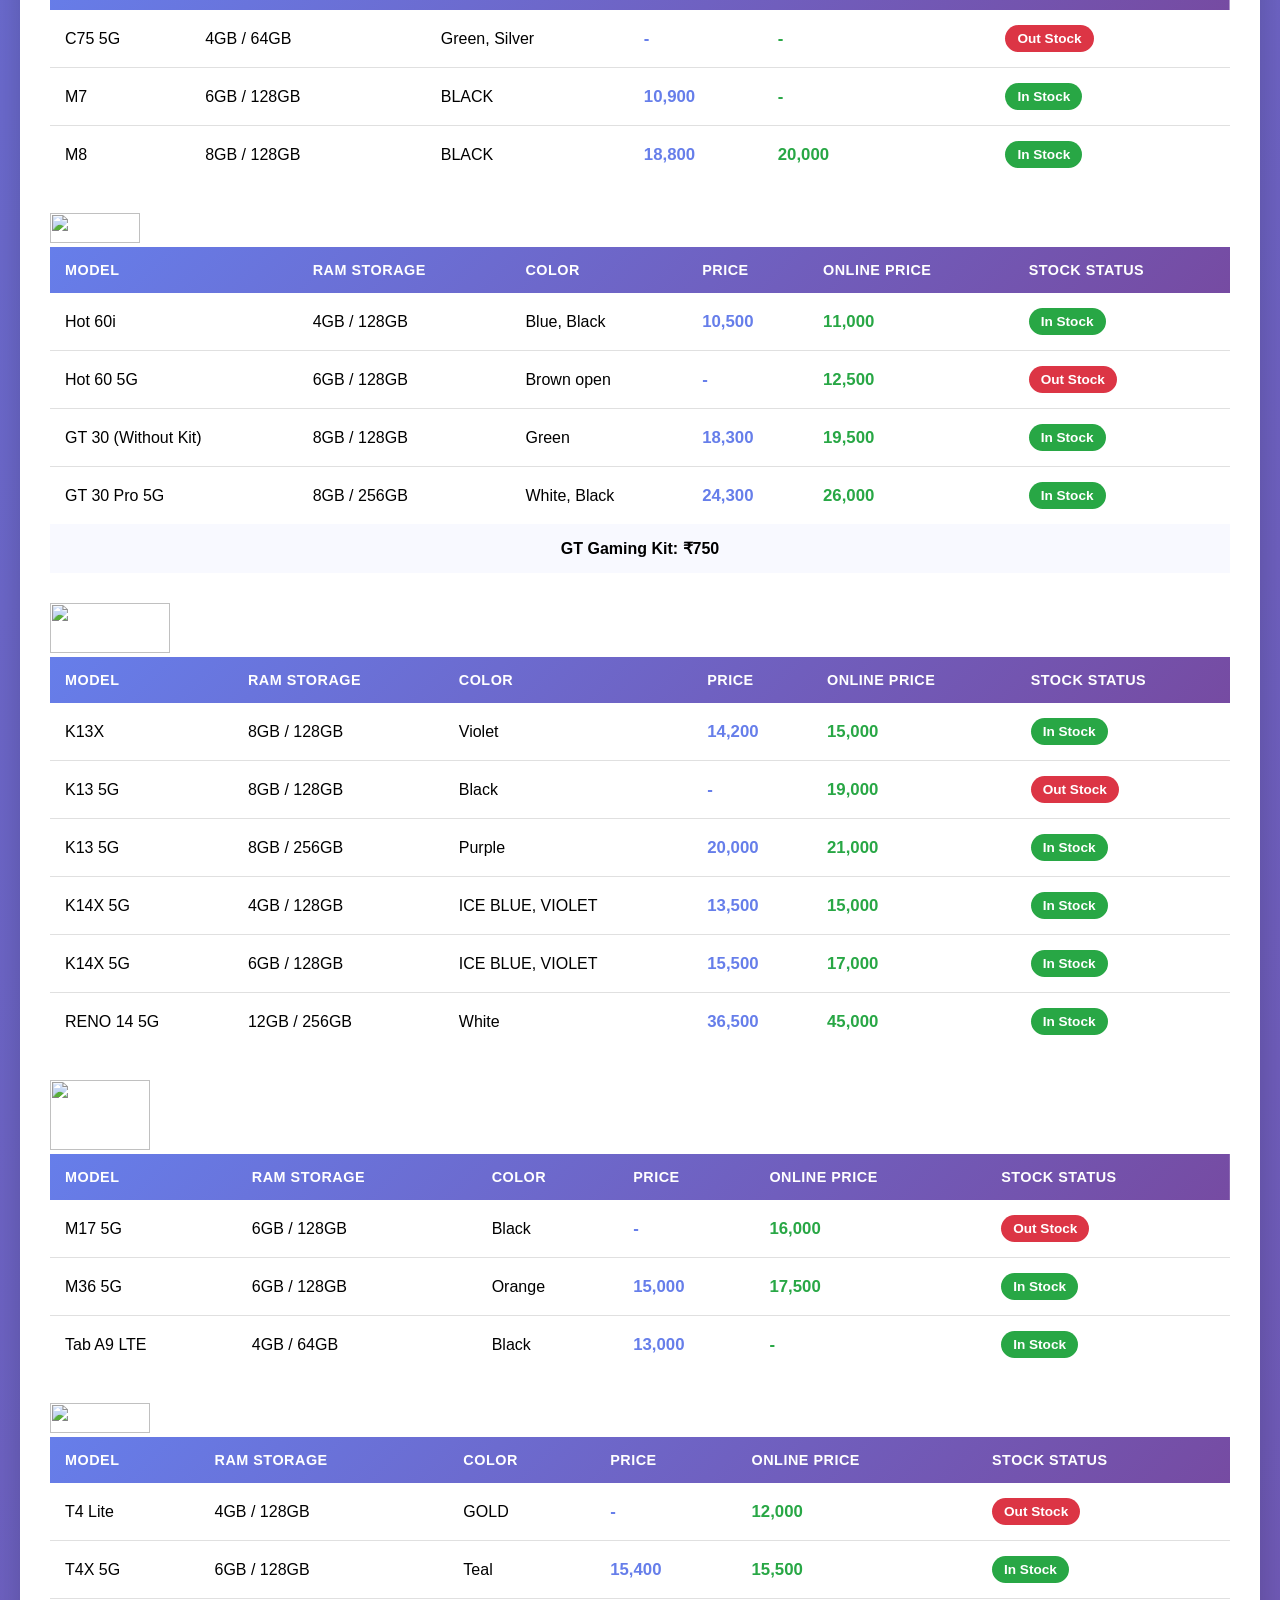
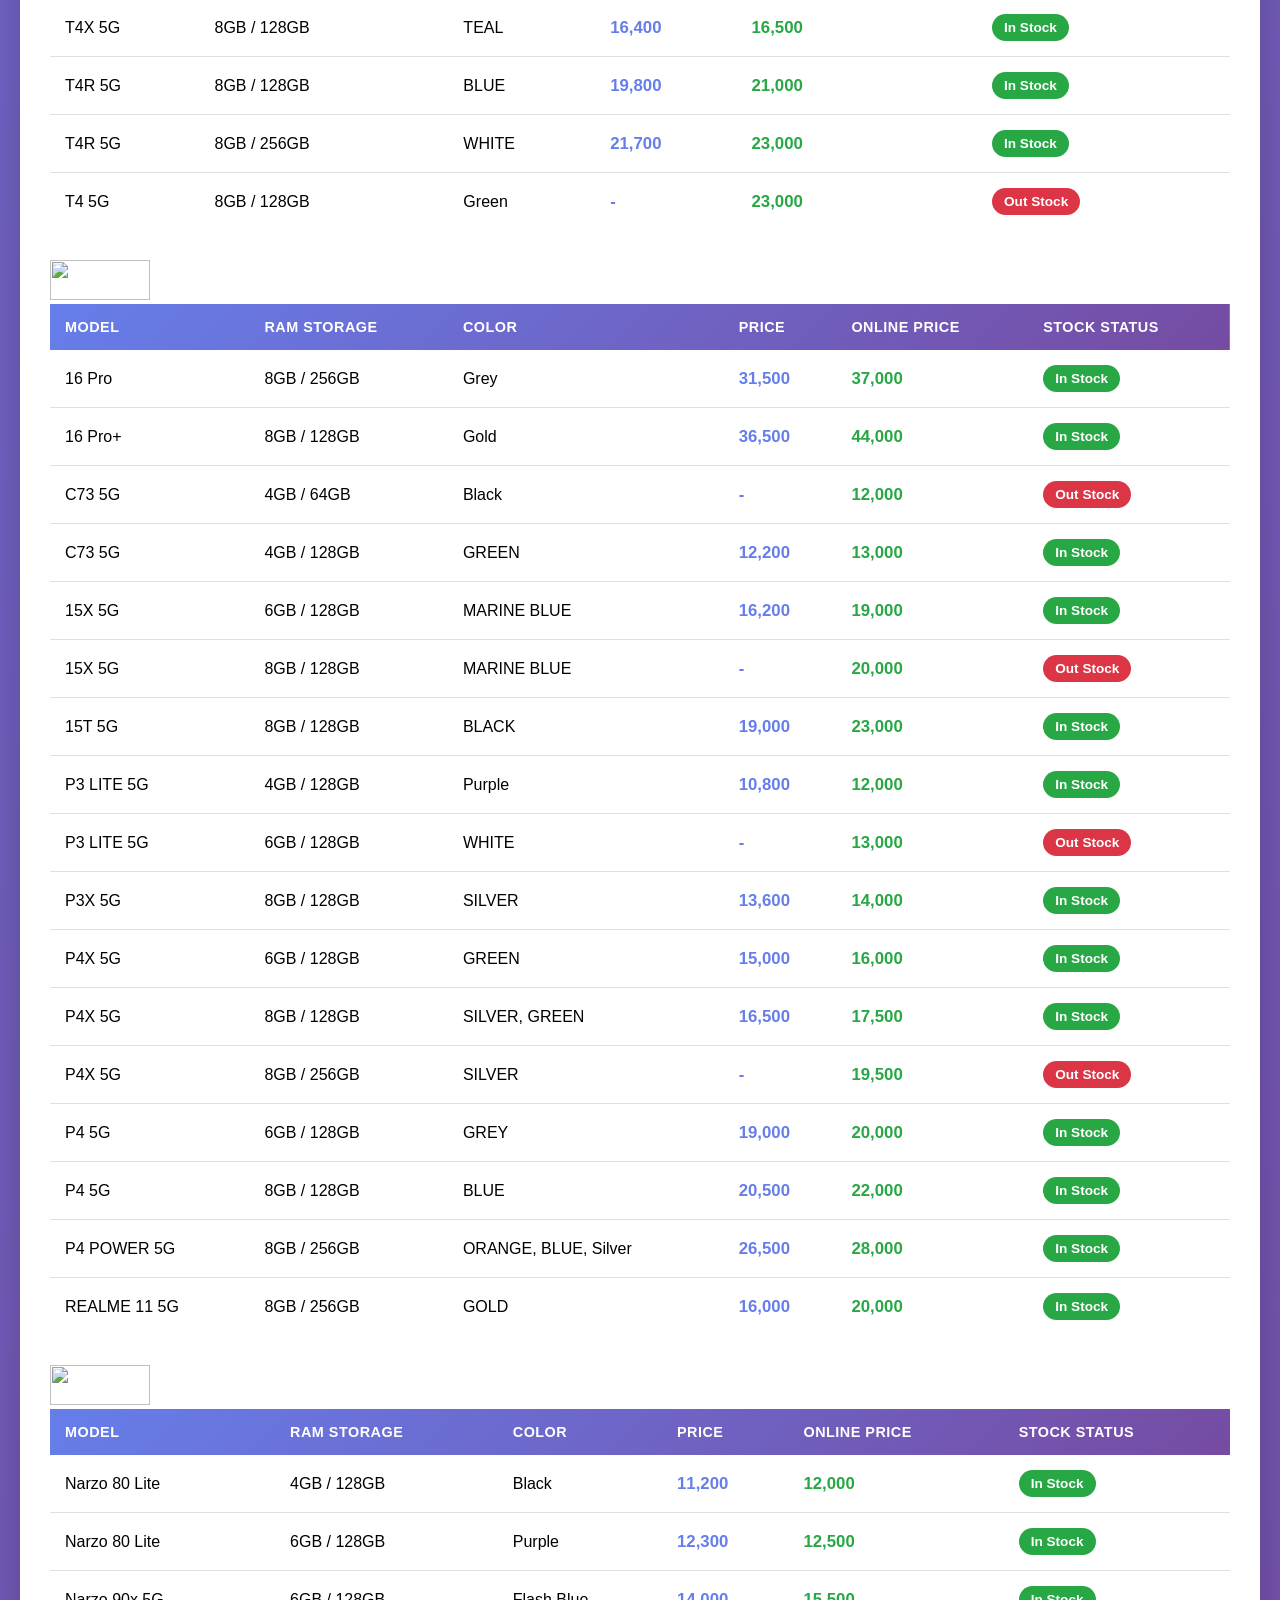
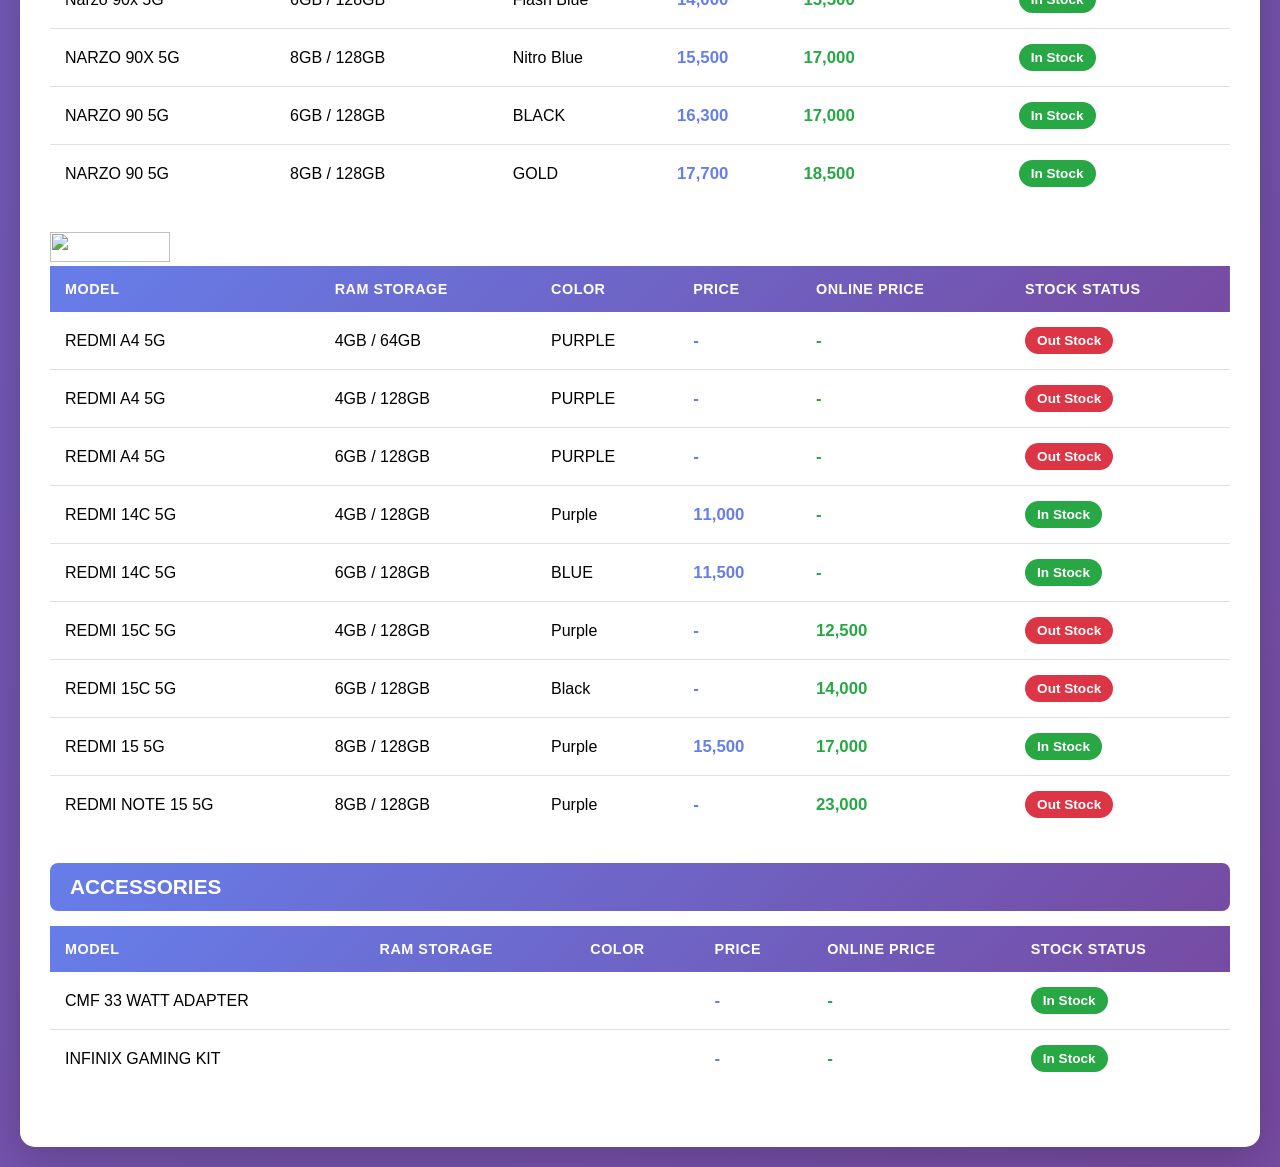
==== commit b284b826: "Update index.html" ====
--- a/index.html
+++ b/index.html
@@ -12,7 +12,7 @@
 <h1>Mobile Hub</h1>
 <div class="contact">Mobile: 8439588304 | Ayush Jindal</div>
 <h4>Mobile market, Adarsh Nagar, Modinagar</h4>
-<h4>(CASH PAYMENTS ONLY)</h4>
+<h2>(Abhishek-7417828942, Shrikant-9560519459, Aasif-9045266461)</h2>
 </header>
 
 <div class="content">
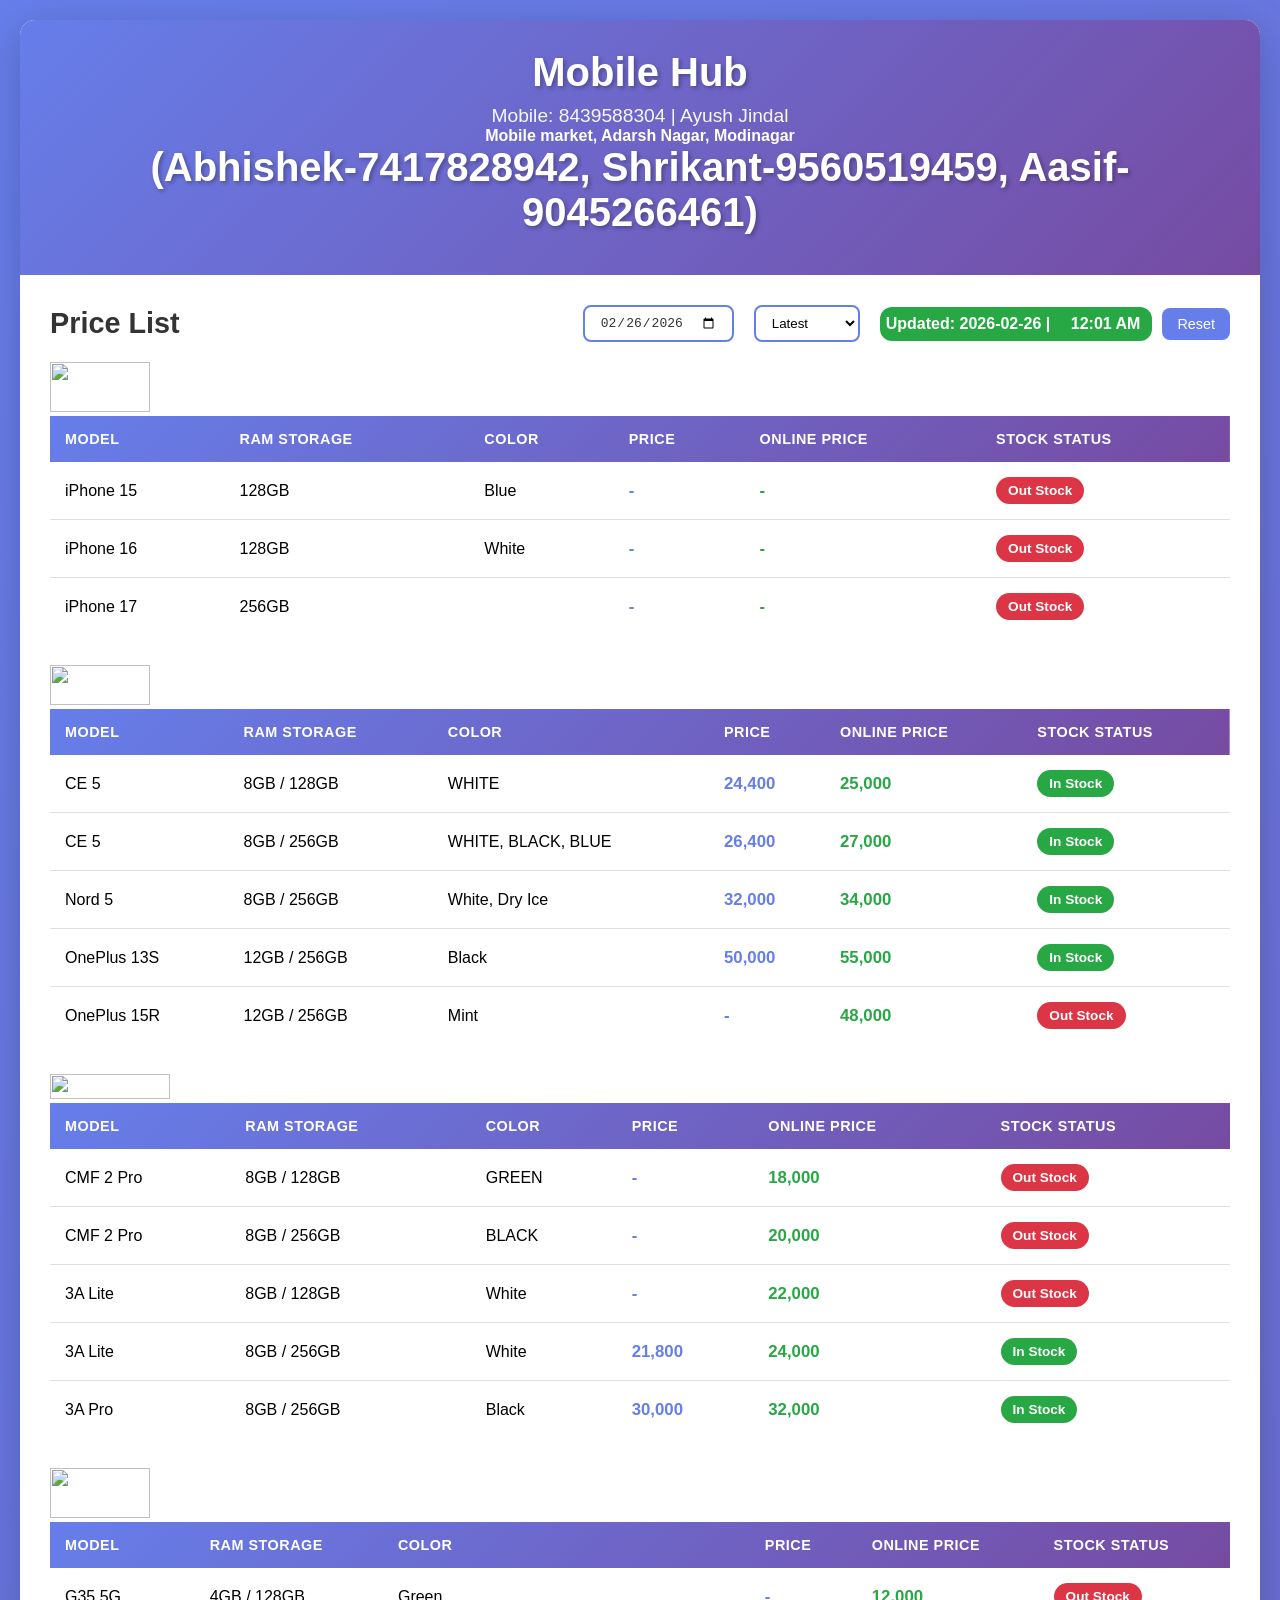
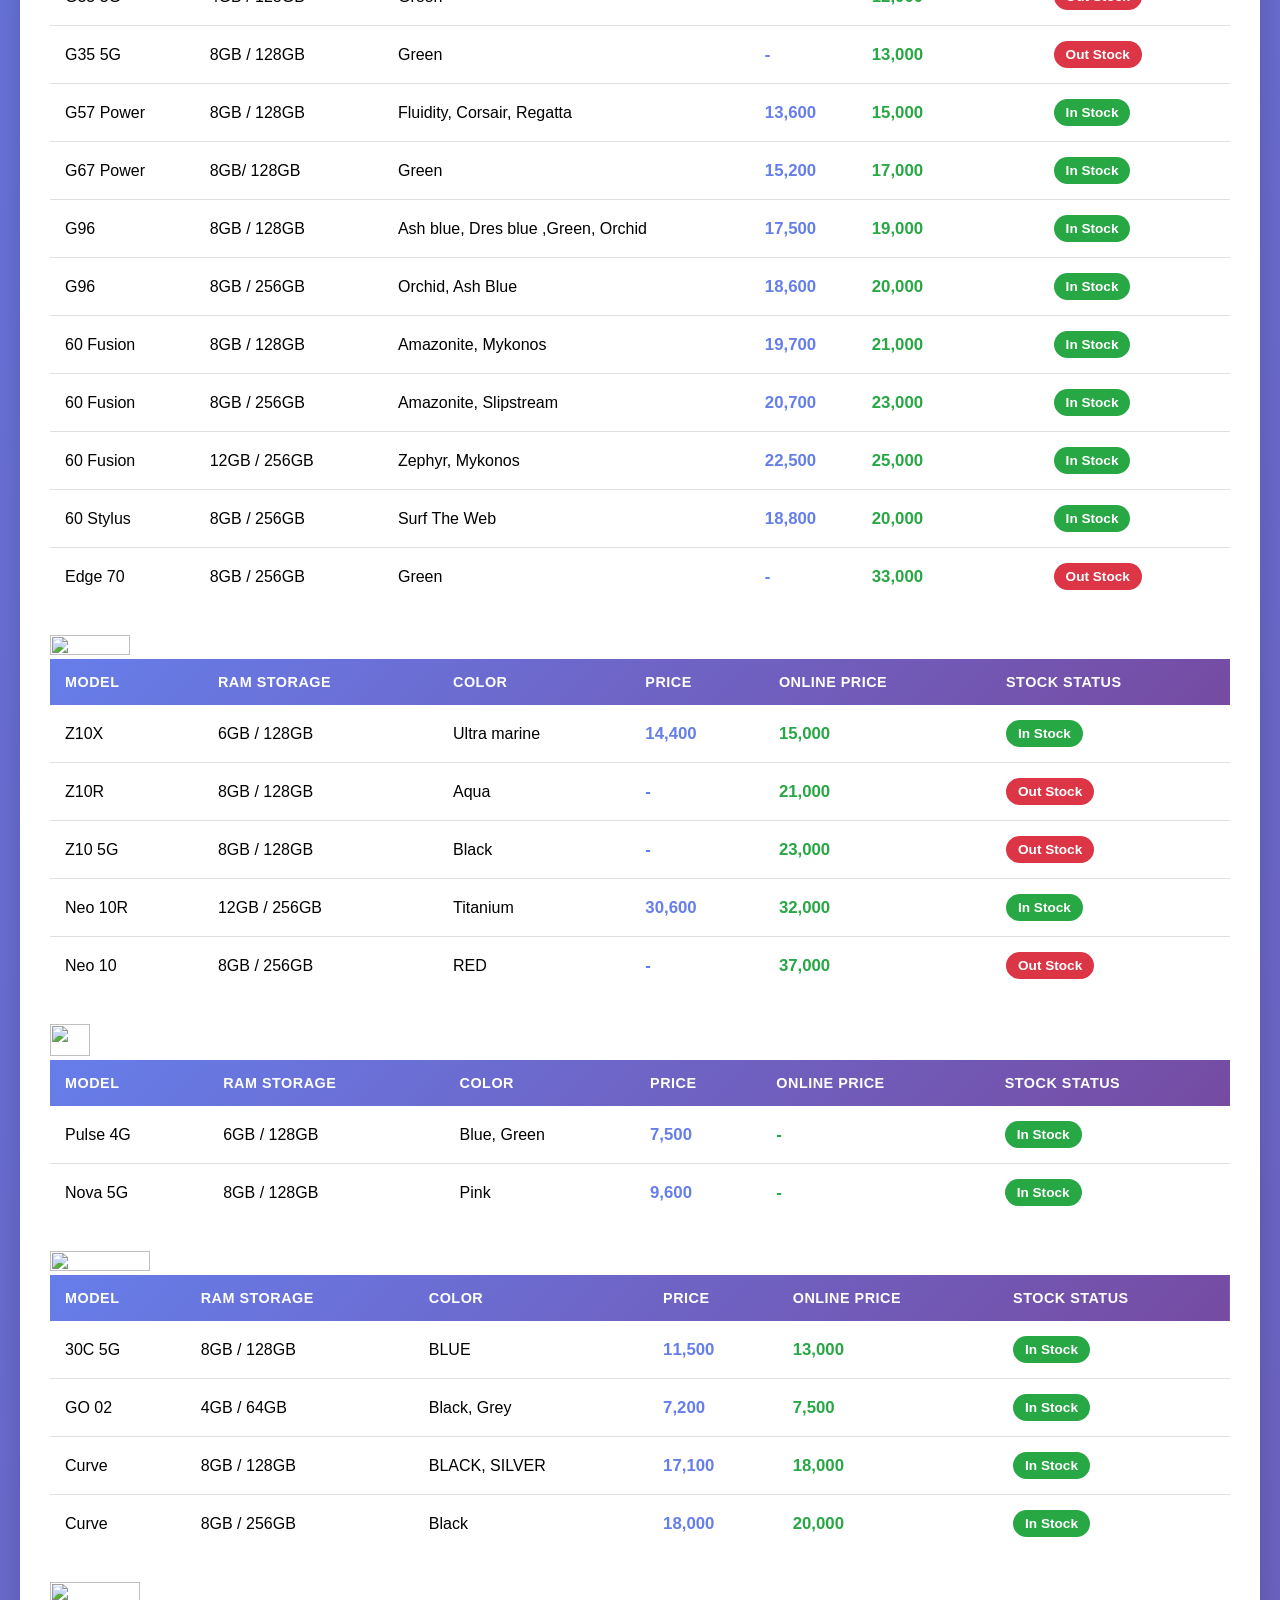
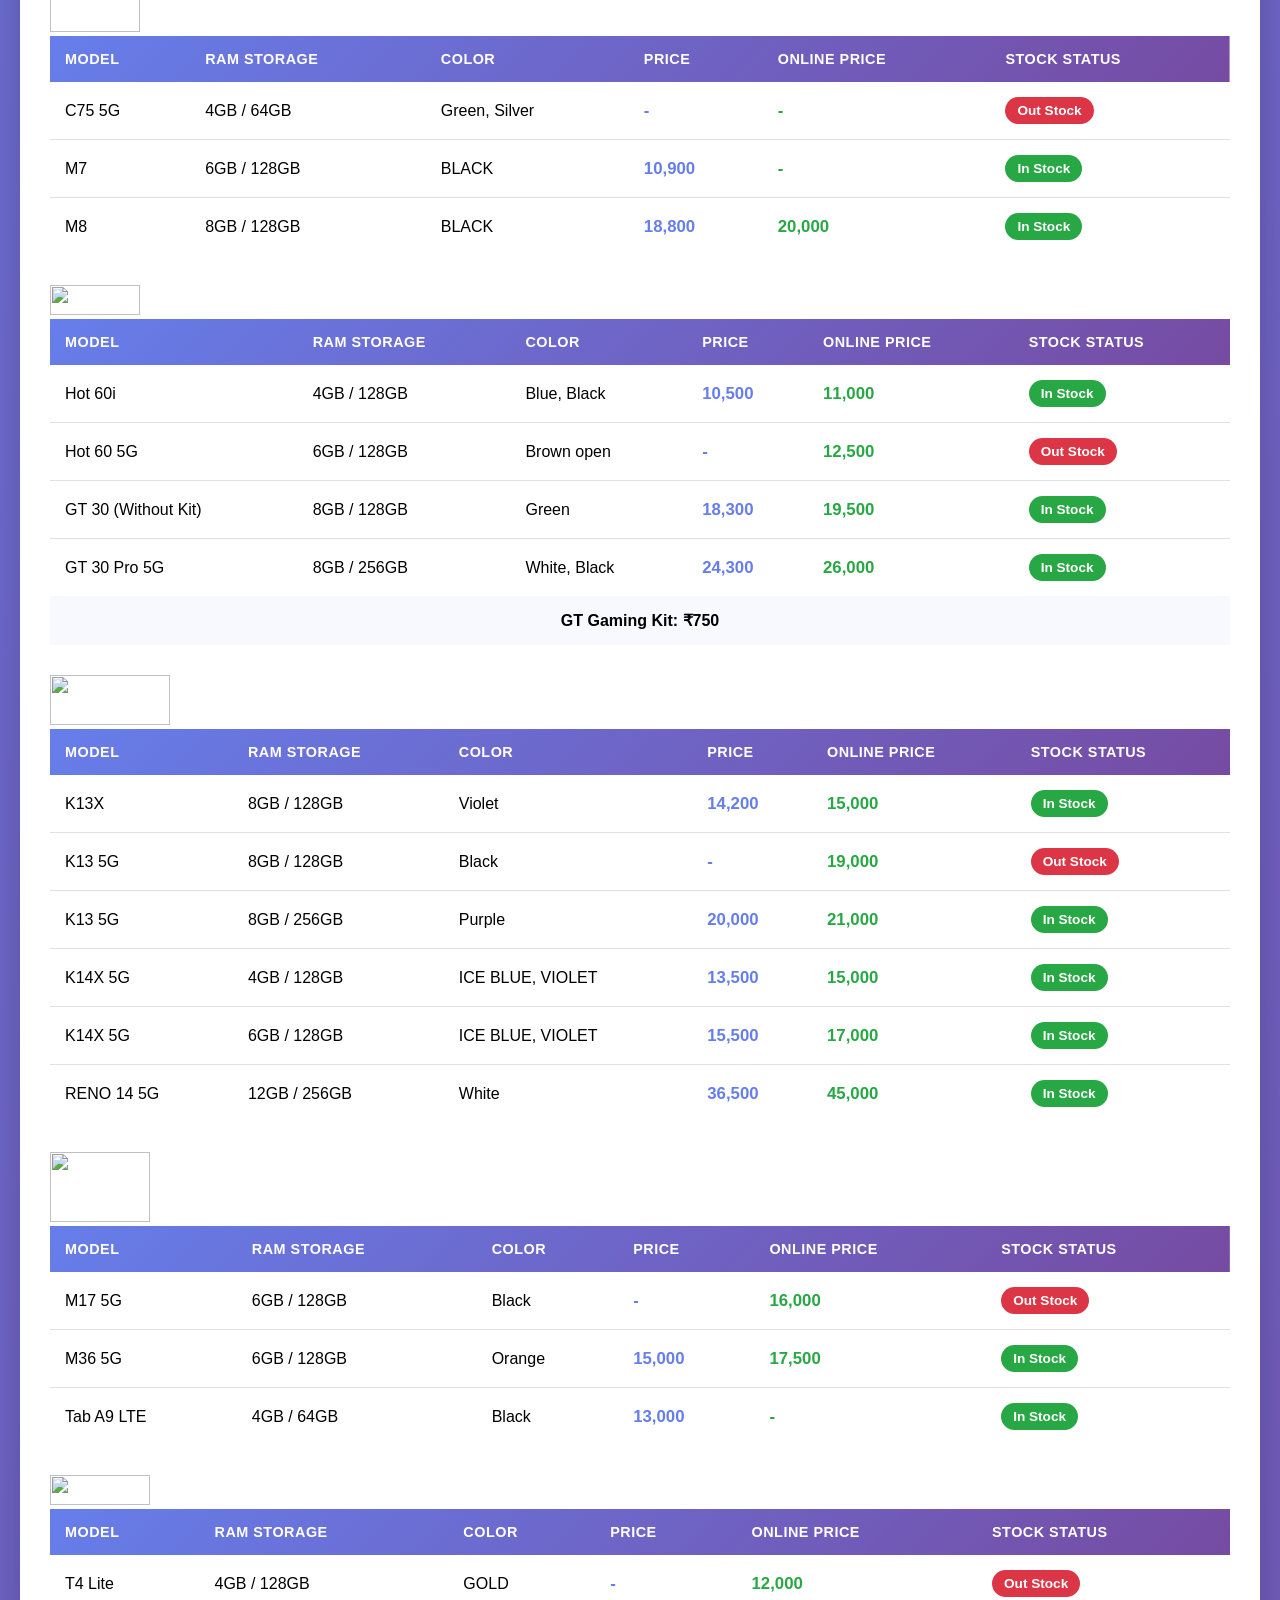
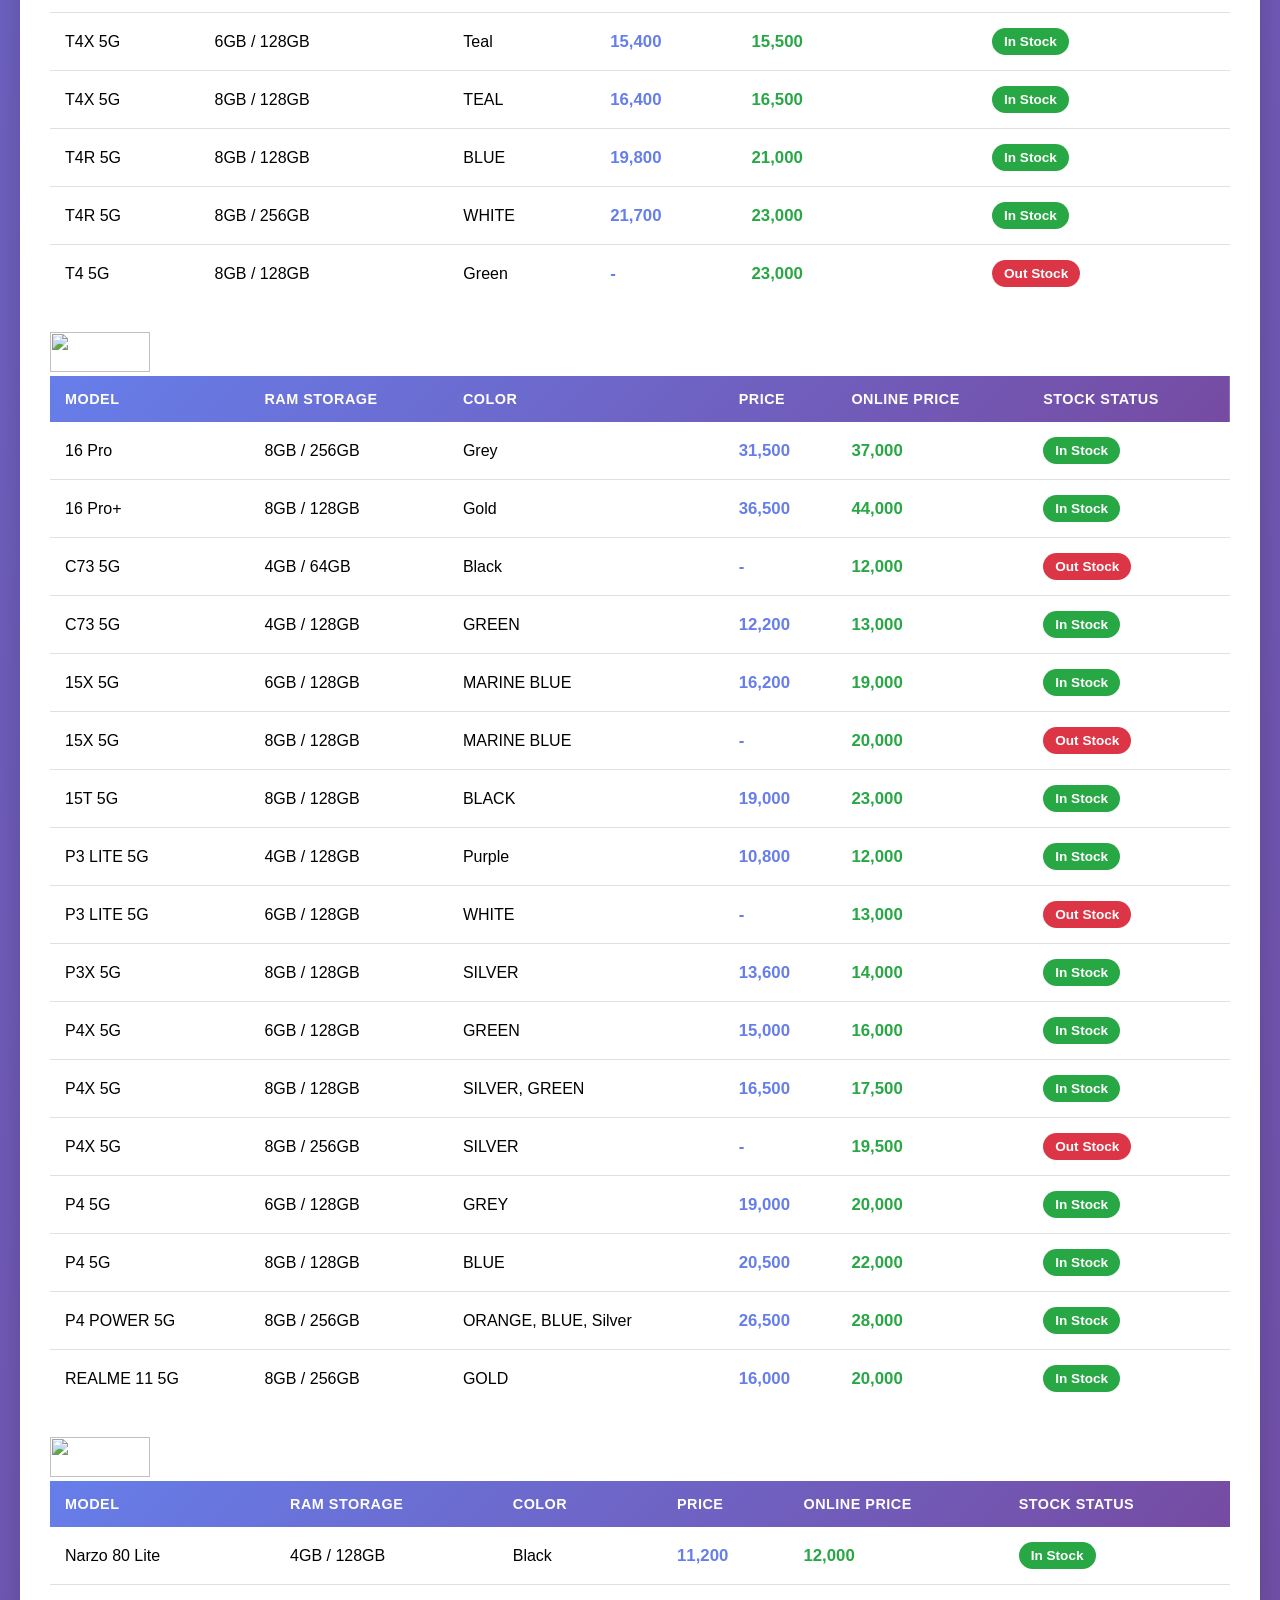
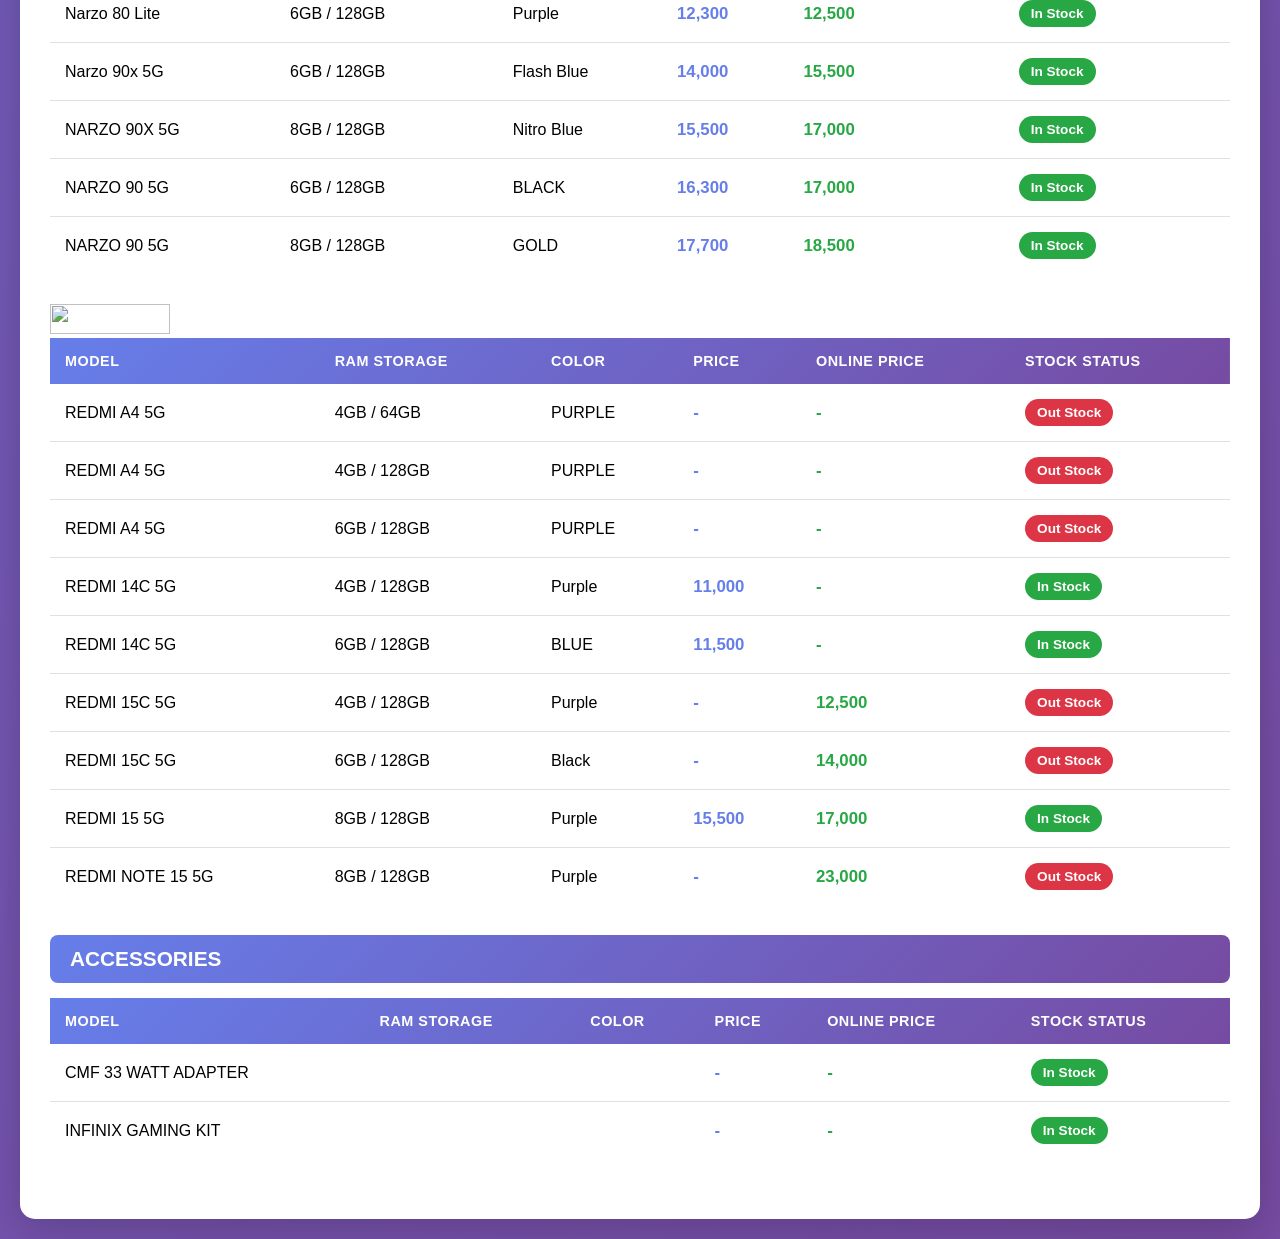
==== commit 584c4265: "Update index.html" ====
--- a/index.html
+++ b/index.html
@@ -12,7 +12,7 @@
 <h1>Mobile Hub</h1>
 <div class="contact">Mobile: 8439588304 | Ayush Jindal</div>
 <h4>Mobile market, Adarsh Nagar, Modinagar</h4>
-<h2>(Abhishek-7417828942, Shrikant-9560519459, Aasif-9045266461)</h2>
+<h1>(Abhishek-7417828942, Shrikant-9560519459, Aasif-9045266461)</h1>
 </header>
 
 <div class="content">
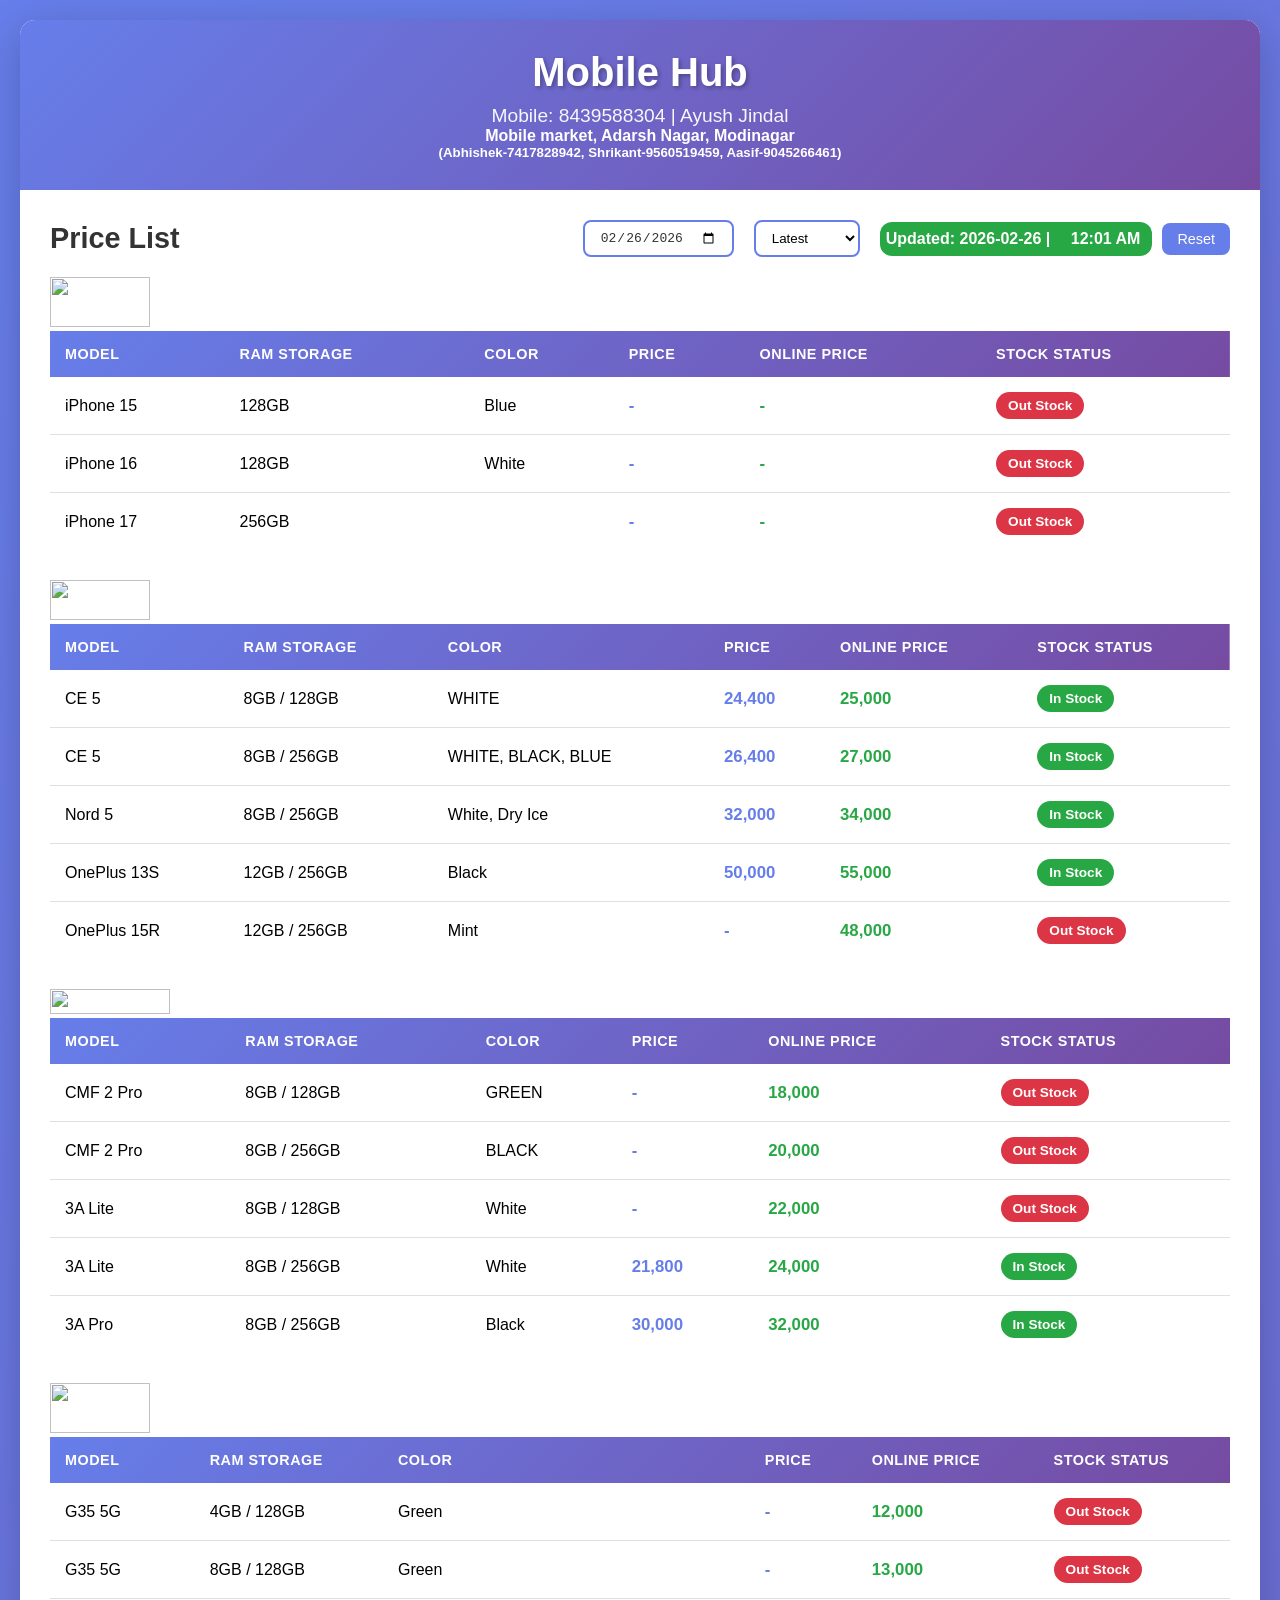
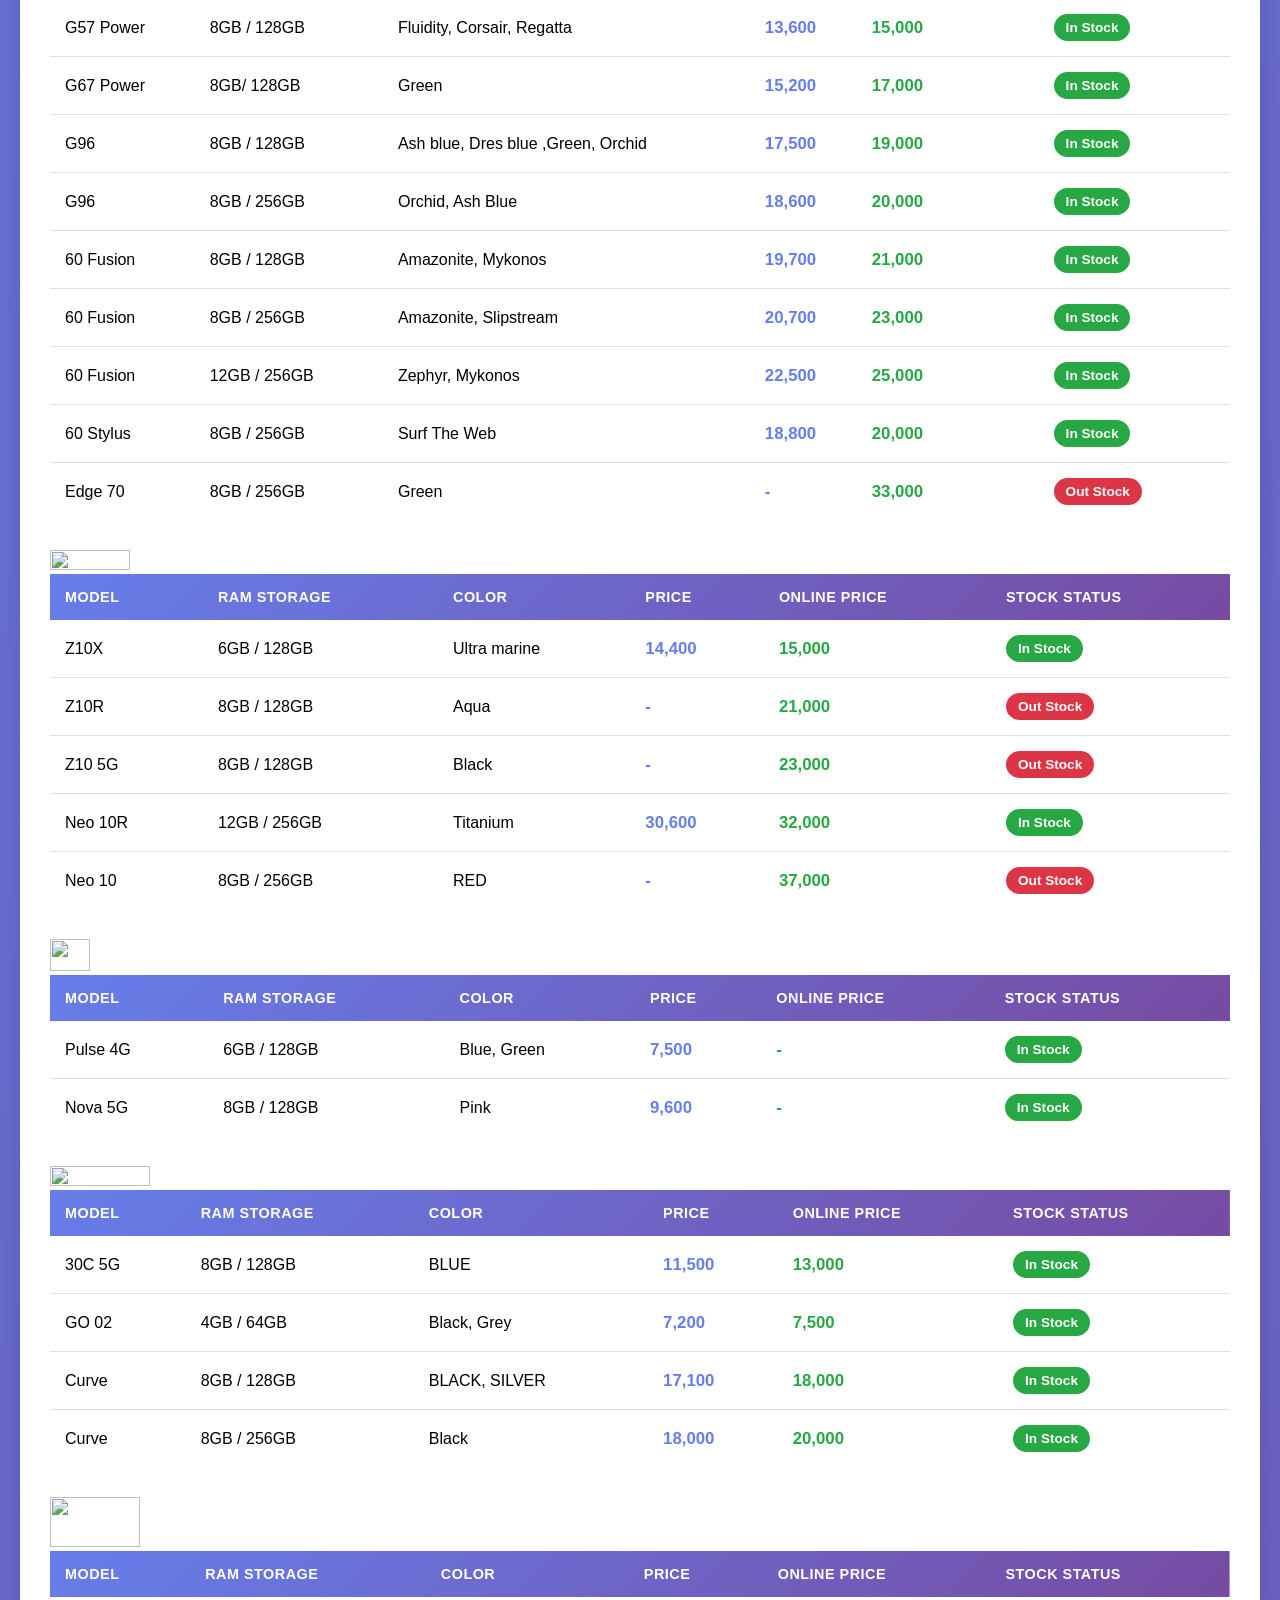
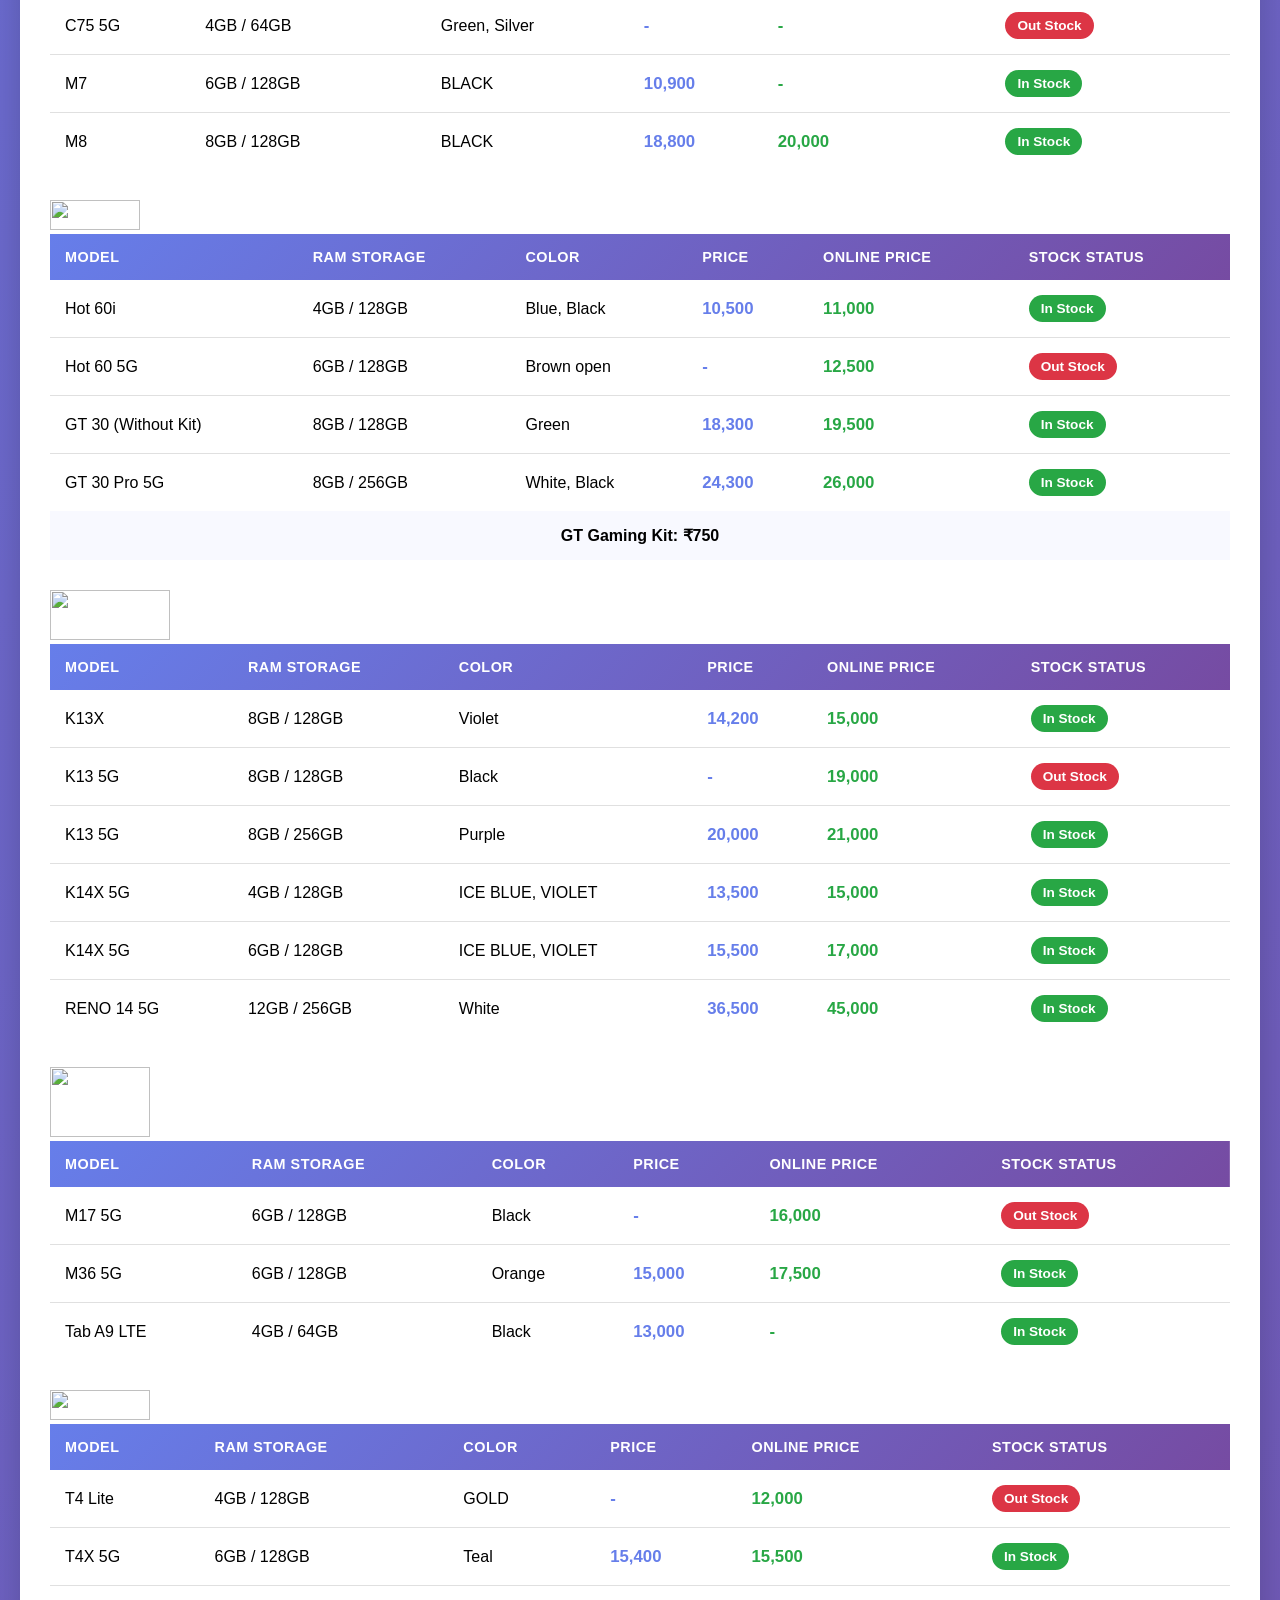
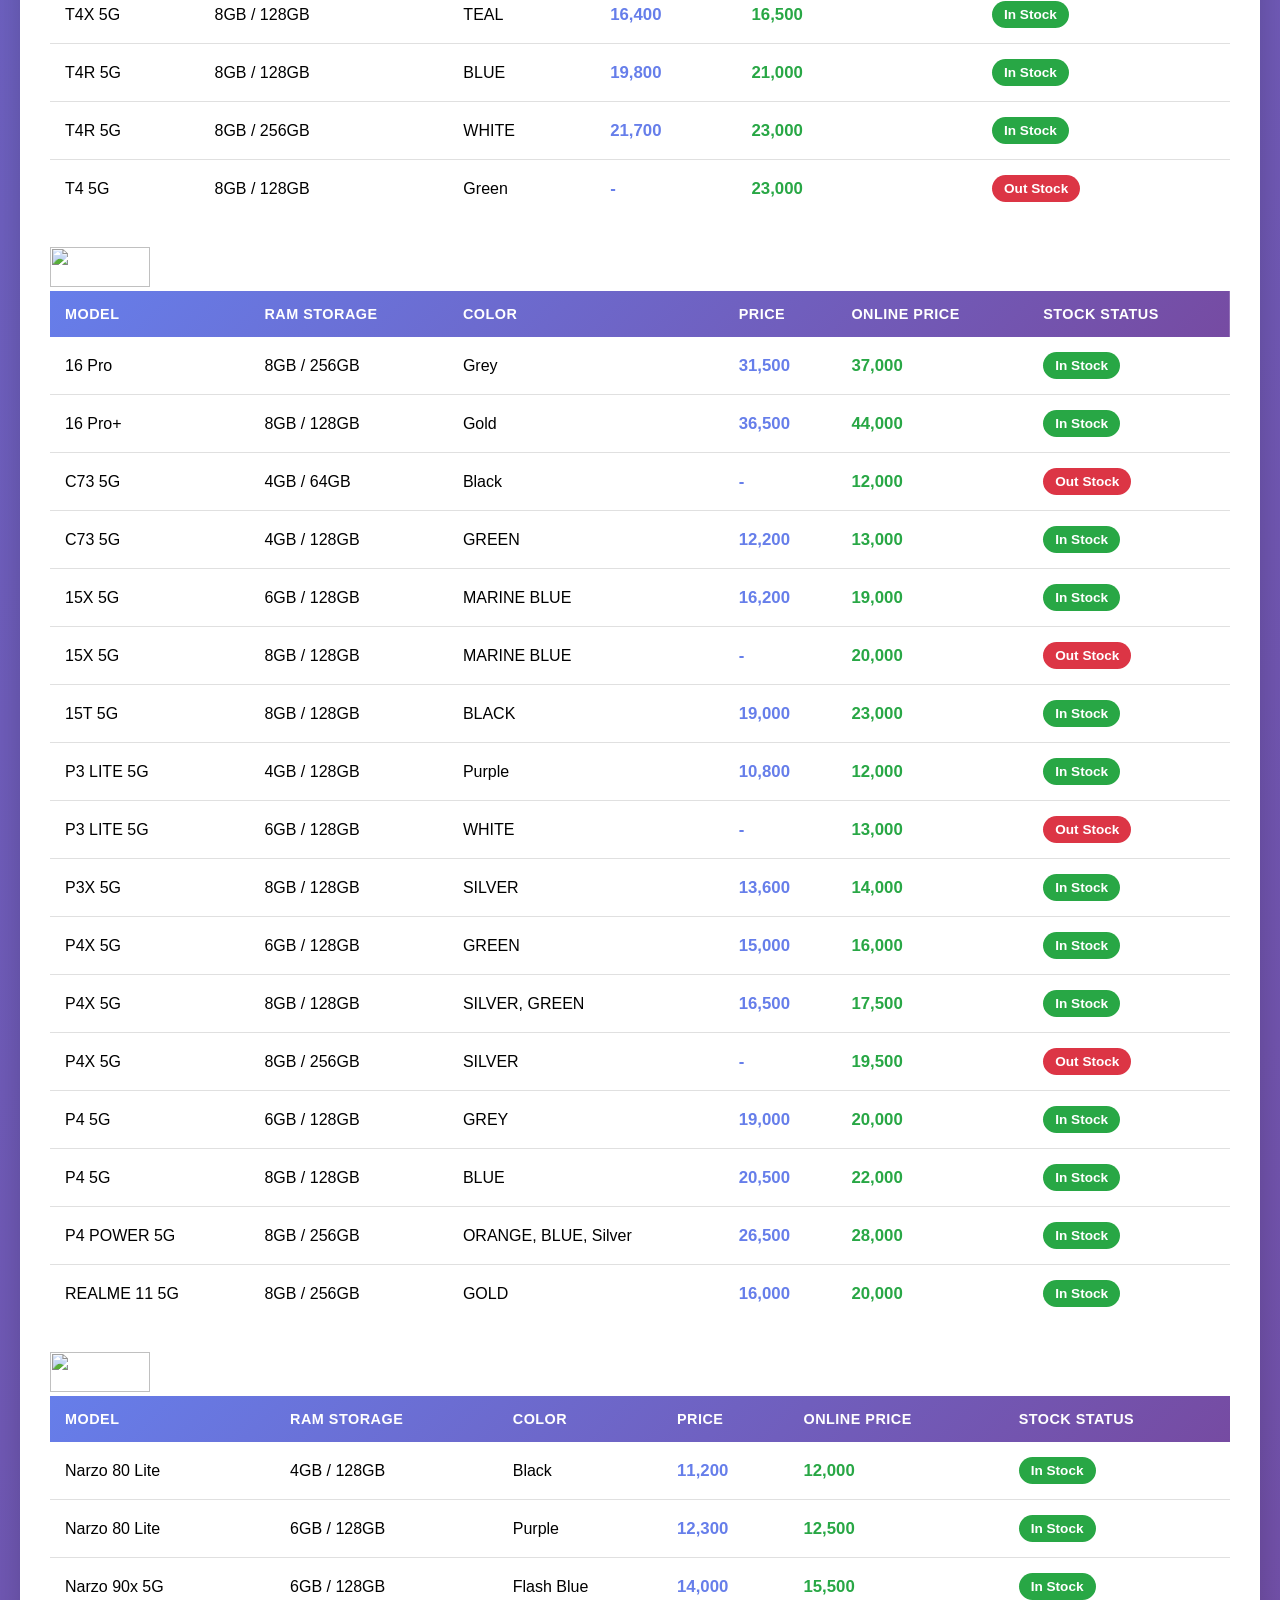
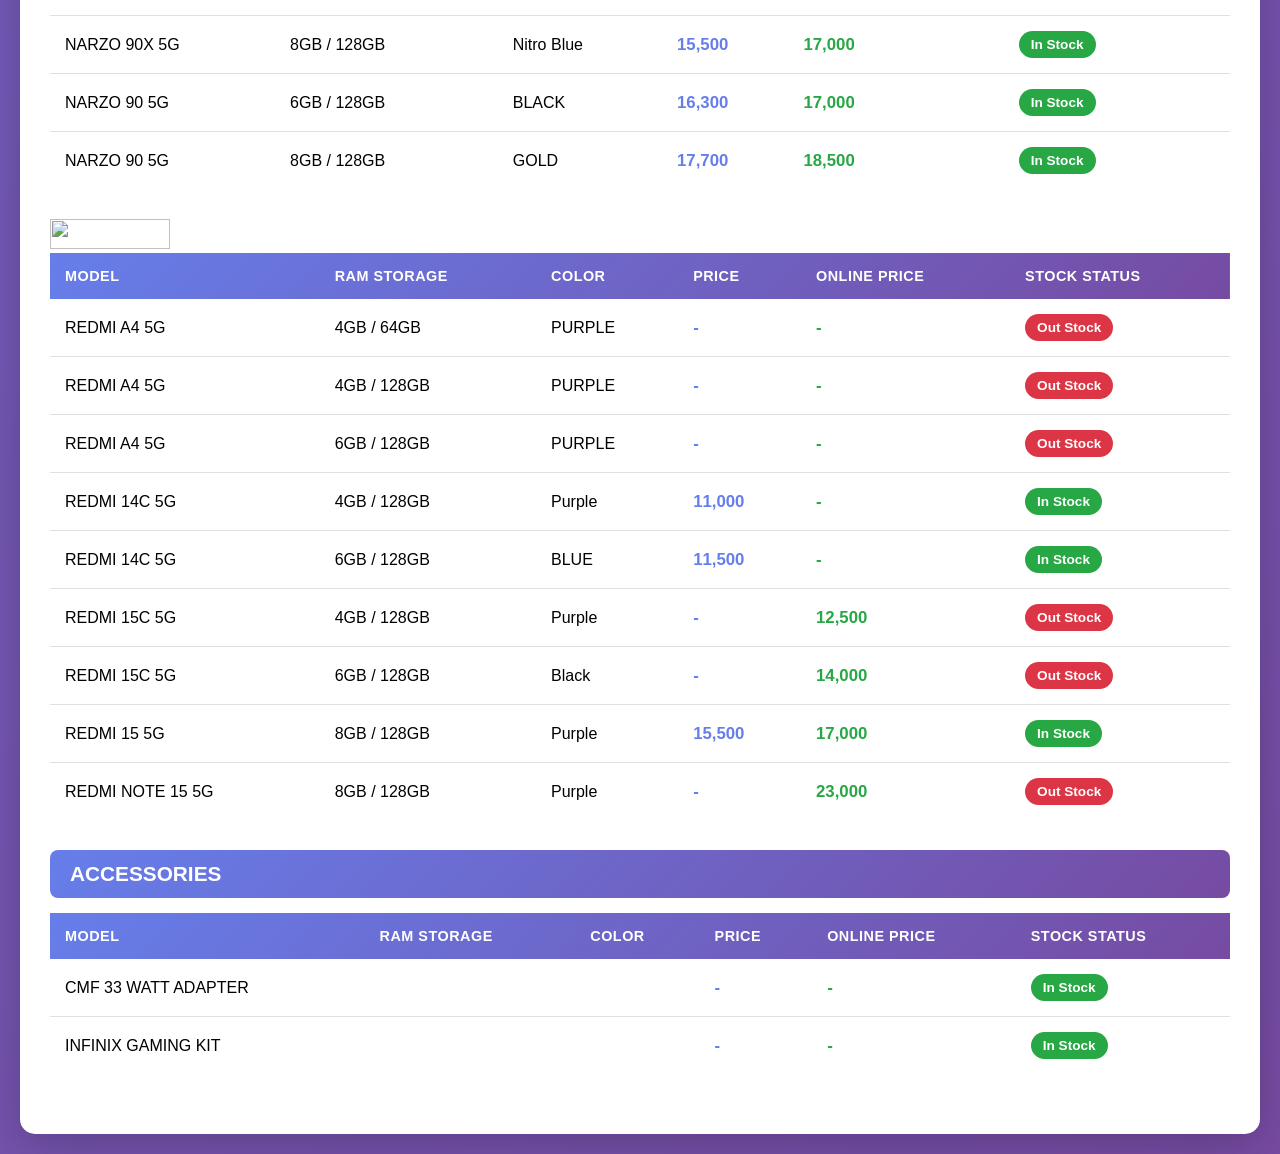
==== commit 11395fda: "Update index.html" ====
--- a/index.html
+++ b/index.html
@@ -12,7 +12,7 @@
 <h1>Mobile Hub</h1>
 <div class="contact">Mobile: 8439588304 | Ayush Jindal</div>
 <h4>Mobile market, Adarsh Nagar, Modinagar</h4>
-<h1>(Abhishek-7417828942, Shrikant-9560519459, Aasif-9045266461)</h1>
+<h5>(Abhishek-7417828942, Shrikant-9560519459, Aasif-9045266461)</h5>
 </header>
 
 <div class="content">
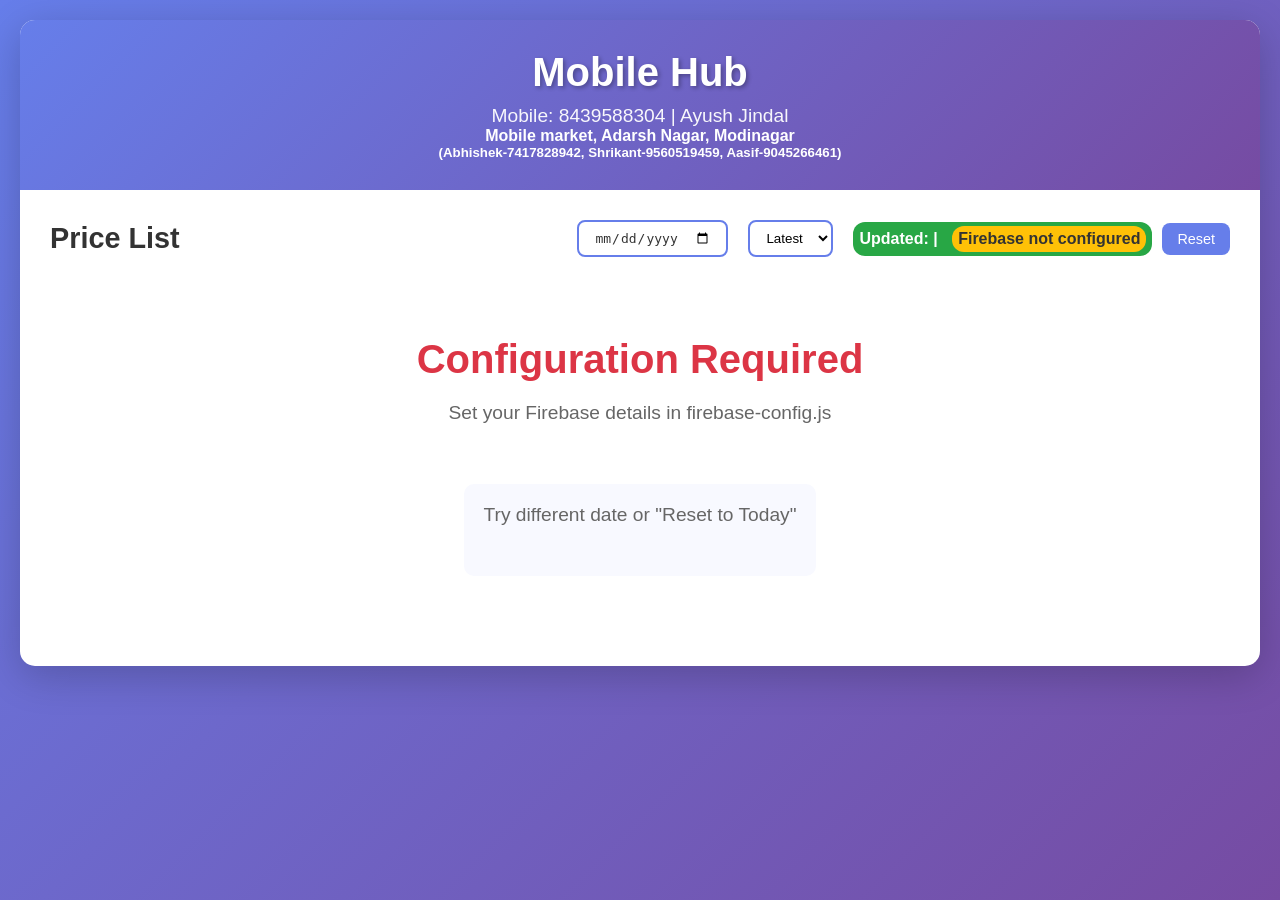
==== commit 4248d2a0: "Add files via upload" ====
--- a/index.html
+++ b/index.html
@@ -205,6 +205,9 @@
 
 </div>
 </div>
+<script src="https://www.gstatic.com/firebasejs/10.12.5/firebase-app-compat.js"></script>
+<script src="https://www.gstatic.com/firebasejs/10.12.5/firebase-database-compat.js"></script>
+<script src="firebase-config.js"></script>
 <script src="script.js"></script>
 </body>
 </html>
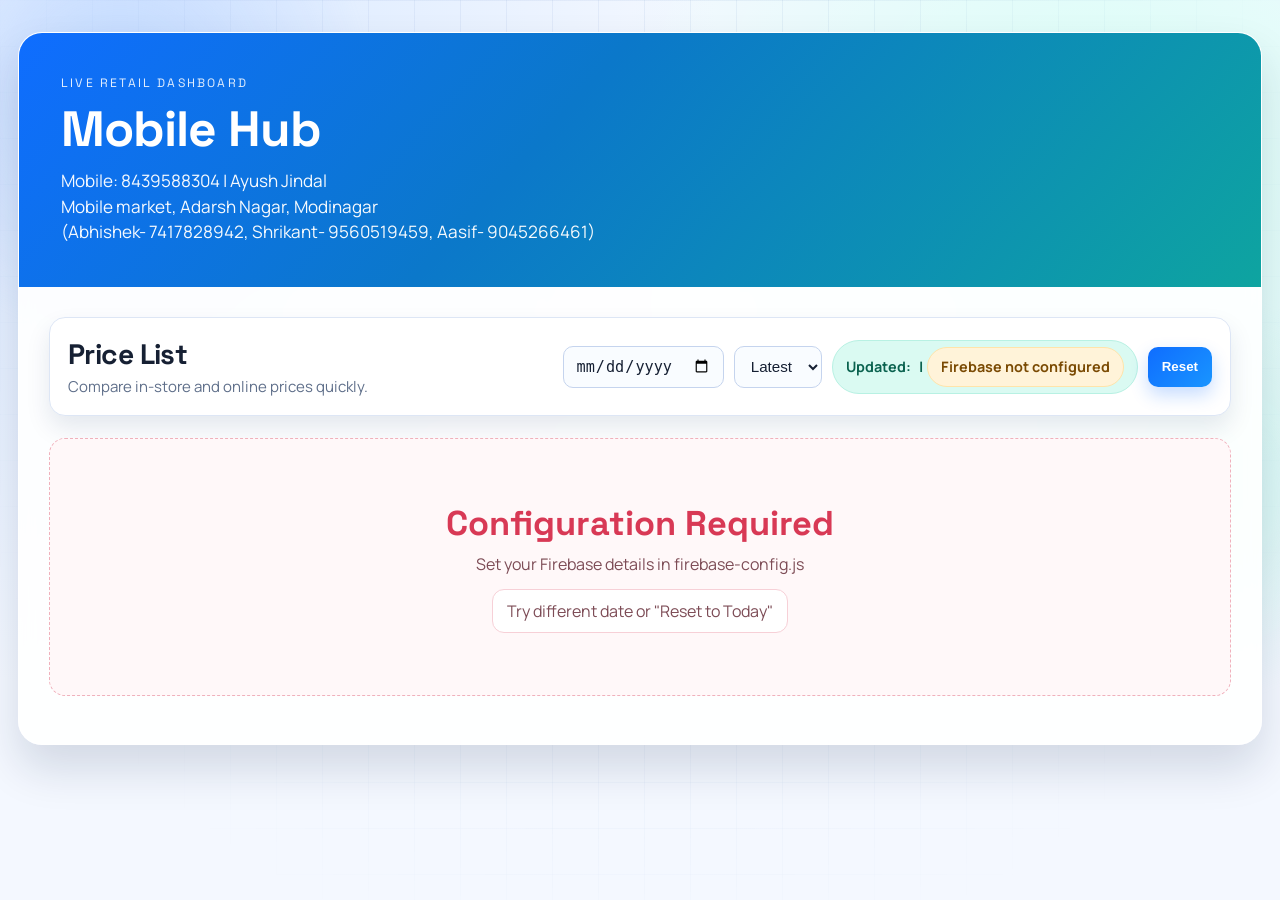
==== commit d411f31b: "Add files via upload" ====
--- a/index.html
+++ b/index.html
@@ -4,30 +4,46 @@
 <meta charset="UTF-8">
 <meta name="viewport" content="width=device-width, initial-scale=1.0">
 <title>Price List - Mobile Hub</title>
+<meta name="description" content="Mobile Hub live price list with latest updates across smartphone brands and accessories.">
+<link rel="preconnect" href="https://fonts.googleapis.com">
+<link rel="preconnect" href="https://fonts.gstatic.com" crossorigin>
+<link href="https://fonts.googleapis.com/css2?family=Manrope:wght@400;500;600;700;800&family=Space+Grotesk:wght@500;600;700&display=swap" rel="stylesheet">
 <link rel="stylesheet" href="style.css">
 </head>
 <body>
-<div class="container">
-<header>
-<h1>Mobile Hub</h1>
-<div class="contact">Mobile: 8439588304 | Ayush Jindal</div>
-<h4>Mobile market, Adarsh Nagar, Modinagar</h4>
-<h5>(Abhishek-7417828942, Shrikant-9560519459, Aasif-9045266461)</h5>
+<div class="page-bg" aria-hidden="true">
+   <div class="bg-orb orb-a"></div>
+   <div class="bg-orb orb-b"></div>
+   <div class="bg-grid"></div>
+</div>
+
+<main class="container">
+<header class="hero">
+   <div class="hero-copy">
+      <p class="eyebrow">Live Retail Dashboard</p>
+      <h1>Mobile Hub</h1>
+      <p class="contact">Mobile: 8439588304 | Ayush Jindal</p>
+      <p class="address">Mobile market, Adarsh Nagar, Modinagar</p>
+      <p class="contact">(Abhishek- 7417828942, Shrikant- 9560519459, Aasif- 9045266461)</p>
+   </div>
 </header>
 
-<div class="content">
-<div class="table-header">
-<div class="table-title">Price List</div>
-<div class="date-selector">
-  <input type="date" id="dateInput" class="date-input">
-  <select id="timeInput" class="time-input">
-    <option value="">Latest</option>
-  </select>
-<div id="fullStatus" class="date-status date-available">
-    Updated: <span id="dateDisplay"></span> | <span id="dateStatus"></span>
-  </div>
-  <button id="resetDateBtn" class="reset-date-btn">Reset</button>
-</div>
+<section class="content">
+<div class="table-header panel">
+   <div class="table-title-wrap">
+      <h2 class="table-title">Price List</h2>
+      <p class="table-subtitle">Compare in-store and online prices quickly.</p>
+   </div>
+   <div class="date-selector">
+      <input type="date" id="dateInput" class="date-input" aria-label="Select Date">
+      <select id="timeInput" class="time-input" aria-label="Select Time">
+         <option value="">Latest</option>
+      </select>
+      <div id="fullStatus" class="date-status date-available">
+         Updated: <span id="dateDisplay"></span> | <span id="dateStatus"></span>
+      </div>
+      <button id="resetDateBtn" class="reset-date-btn" type="button">Reset</button>
+   </div>
 </div>
 
 <!-- NO DATA MESSAGE -->
@@ -41,7 +57,7 @@
 
 <!-- 10 DYNAMIC TABLES -->
 <div class="brand-section" id="iphoneSec">
-  <img src="https://1000logos.net/wp-content/uploads/2017/02/iPhone-Logo-2007.png" alt="" width="100" height="50">
+   <img src="https://1000logos.net/wp-content/uploads/2017/02/iPhone-Logo-2007.png" alt="iPhone" width="100" height="50">
 <div class="table-wrapper">
 <table>
 <thead><tr><th>Model</th><th>RAM Storage</th><th>Color</th><th>Price</th><th>Online Price</th><th>Stock Status</th></tr></thead>
@@ -51,7 +67,7 @@
 </div>
 
 <div class="brand-section" id="oneplusSec">
-   <img src="https://vectorjungal.com/files/preview/1280x410/11722283114xoutmijigzv6mfdtr2mgewmwimzyf98dsupch4lorzvzkskdxmtqaxcttxd1dphrih7glnokllt5zvo4quizhzt7kbuecsc2wlaj.png" alt="" width="100" height="40">
+   <img src="https://vectorjungal.com/files/preview/1280x410/11722283114xoutmijigzv6mfdtr2mgewmwimzyf98dsupch4lorzvzkskdxmtqaxcttxd1dphrih7glnokllt5zvo4quizhzt7kbuecsc2wlaj.png" alt="OnePlus" width="100" height="40">
 <div class="table-wrapper">
 <table>
 <thead><tr><th>Model</th><th>RAM Storage</th><th>Color</th><th>Price</th><th>Online Price</th><th>Stock Status</th></tr></thead>
@@ -61,7 +77,7 @@
 </div>
 
 <div class="brand-section" id="nothingSec">
-   <img src="https://nuraltech.com/wp-content/uploads/2023/05/Nothing-Logo.png" alt="" width="120" height="25">
+   <img src="https://nuraltech.com/wp-content/uploads/2023/05/Nothing-Logo.png" alt="Nothing" width="120" height="25">
 <div class="table-wrapper">
 <table>
 <thead><tr><th>Model</th><th>RAM Storage</th><th>Color</th><th>Price</th><th>Online Price</th><th>Stock Status</th></tr></thead>
@@ -71,7 +87,7 @@
 </div>
 
 <div class="brand-section" id="motoSec">
-   <img src="https://upload.wikimedia.org/wikipedia/commons/f/f9/Motorola_new_logo.svg" alt="" width="100" height="50">
+   <img src="https://upload.wikimedia.org/wikipedia/commons/f/f9/Motorola_new_logo.svg" alt="Motorola" width="100" height="50">
 <div class="table-wrapper">
 <table>
 <thead><tr><th>Model</th><th>RAM Storage</th><th>Color</th><th>Price</th><th>Online Price</th><th>Stock Status</th></tr></thead>
@@ -81,7 +97,7 @@
 </div>
 
 <div class="brand-section" id="iqooSec">
-   <img src="https://wp.logos-download.com/wp-content/uploads/2024/01/IQOO_Logo.png?dl" alt="" width="80" height="20">
+   <img src="https://wp.logos-download.com/wp-content/uploads/2024/01/IQOO_Logo.png?dl" alt="iQOO" width="80" height="20">
 <div class="table-wrapper">
 <table>
 <thead><tr><th>Model</th><th>RAM Storage</th><th>Color</th><th>Price</th><th>Online Price</th><th>Stock Status</th></tr></thead>
@@ -91,7 +107,7 @@
 </div>
   
   <div class="brand-section" id="ai+Sec">
-   <img src="https://pbs.twimg.com/profile_images/1933392330763218950/t_7jGLCo_400x400.jpg" alt="" width="40" height="32">
+   <img src="https://pbs.twimg.com/profile_images/1933392330763218950/t_7jGLCo_400x400.jpg" alt="AI Plus" width="40" height="32">
 <div class="table-wrapper">
 <table>
 <thead><tr><th>Model</th><th>RAM Storage</th><th>Color</th><th>Price</th><th>Online Price</th><th>Stock Status</th></tr></thead>
@@ -101,7 +117,7 @@
 </div>
 
 <div class="brand-section" id="tecnoSec">
-   <img src="https://upload.wikimedia.org/wikipedia/commons/thumb/5/5e/Tecno_Mobile_logo.svg/960px-Tecno_Mobile_logo.svg.png" alt="" width="100" height="20">
+   <img src="https://upload.wikimedia.org/wikipedia/commons/thumb/5/5e/Tecno_Mobile_logo.svg/960px-Tecno_Mobile_logo.svg.png" alt="Tecno" width="100" height="20">
 <div class="table-wrapper">
 <table>
 <thead><tr><th>Model</th><th>RAM Storage</th><th>Color</th><th>Price</th><th>Online Price</th><th>Stock Status</th></tr></thead>
@@ -111,7 +127,7 @@
 </div>
 
 <div class="brand-section" id="pocoSec">
-   <img src="https://upload.wikimedia.org/wikipedia/commons/thumb/7/78/Poco_Smartphone_Company_logo.svg/960px-Poco_Smartphone_Company_logo.svg.png" alt="" width="90" height="50">
+   <img src="https://upload.wikimedia.org/wikipedia/commons/thumb/7/78/Poco_Smartphone_Company_logo.svg/960px-Poco_Smartphone_Company_logo.svg.png" alt="Poco" width="90" height="50">
 <div class="table-wrapper">
 <table>
 <thead><tr><th>Model</th><th>RAM Storage</th><th>Color</th><th>Price</th><th>Online Price</th><th>Stock Status</th></tr></thead>
@@ -121,7 +137,7 @@
 </div>
 
 <div class="brand-section" id="infinixSec">
-   <img src="https://cdn.worldvectorlogo.com/logos/infinix-1.svg" alt="" width="90" height="30">
+   <img src="https://cdn.worldvectorlogo.com/logos/infinix-1.svg" alt="Infinix" width="90" height="30">
 <div class="table-wrapper">
 <table>
 <thead><tr><th>Model</th><th>RAM Storage</th><th>Color</th><th>Price</th><th>Online Price</th><th>Stock Status</th></tr></thead>
@@ -134,7 +150,7 @@
 </div>
 
 <div class="brand-section" id="oppoSec">
-   <img src="https://www.logo.wine/a/logo/Oppo/Oppo-Logo.wine.svg" alt="" width="120" height="50">
+   <img src="https://www.logo.wine/a/logo/Oppo/Oppo-Logo.wine.svg" alt="Oppo" width="120" height="50">
 <div class="table-wrapper">
 <table>
 <thead><tr><th>Model</th><th>RAM Storage</th><th>Color</th><th>Price</th><th>Online Price</th><th>Stock Status</th></tr></thead>
@@ -144,7 +160,7 @@
 </div>
 
 <div class="brand-section" id="samsungSec">
-   <img src="https://1000logos.net/wp-content/uploads/2017/06/Font-Samsung-Logo.jpg" alt="" width="100" height="70">
+   <img src="https://1000logos.net/wp-content/uploads/2017/06/Font-Samsung-Logo.jpg" alt="Samsung" width="100" height="70">
 <div class="table-wrapper">
 <table>
 <thead><tr><th>Model</th><th>RAM Storage</th><th>Color</th><th>Price</th><th>Online Price</th><th>Stock Status</th></tr></thead>
@@ -154,7 +170,7 @@
 </div>
 
   <div class="brand-section" id="vivoSec">
-     <img src="https://upload.wikimedia.org/wikipedia/commons/thumb/1/13/Vivo_logo_2019.svg/1280px-Vivo_logo_2019.svg.png" alt="" width="100" height="30">
+     <img src="https://upload.wikimedia.org/wikipedia/commons/thumb/1/13/Vivo_logo_2019.svg/1280px-Vivo_logo_2019.svg.png" alt="Vivo" width="100" height="30">
 <div class="table-wrapper">
 <table>
 <thead><tr><th>Model</th><th>RAM Storage</th><th>Color</th><th>Price</th><th>Online Price</th><th>Stock Status</th></tr></thead>
@@ -164,7 +180,7 @@
 </div>
 
   <div class="brand-section" id="realmeSec">
-     <img src="https://upload.wikimedia.org/wikipedia/commons/9/91/Realme_logo.png" alt="" width="100" height="40">
+     <img src="https://upload.wikimedia.org/wikipedia/commons/9/91/Realme_logo.png" alt="Realme" width="100" height="40">
 <div class="table-wrapper">
 <table>
 <thead><tr><th>Model</th><th>RAM Storage</th><th>Color</th><th>Price</th><th>Online Price</th><th>Stock Status</th></tr></thead>
@@ -174,7 +190,7 @@
 </div>
 
   <div class="brand-section" id="narzoSec">
-     <img src="https://www.punjabnewsexpress.com/images/article/article241735.jpg" alt="" width="100" height="40">
+     <img src="https://www.punjabnewsexpress.com/images/article/article241735.jpg" alt="Narzo" width="100" height="40">
 <div class="table-wrapper">
 <table>
 <thead><tr><th>Model</th><th>RAM Storage</th><th>Color</th><th>Price</th><th>Online Price</th><th>Stock Status</th></tr></thead>
@@ -184,7 +200,7 @@
 </div>
 
 <div class="brand-section" id="redmiSec">
-   <img src="https://logodix.com/logo/914876.jpg" alt="" width="120" height="30">
+   <img src="https://logodix.com/logo/914876.jpg" alt="Redmi" width="120" height="30">
 <div class="table-wrapper">
 <table>
 <thead><tr><th>Model</th><th>RAM Storage</th><th>Color</th><th>Price</th><th>Online Price</th><th>Stock Status</th></tr></thead>
@@ -204,7 +220,8 @@
 </div>
 
 </div>
-</div>
+</section>
+</main>
 <script src="https://www.gstatic.com/firebasejs/10.12.5/firebase-app-compat.js"></script>
 <script src="https://www.gstatic.com/firebasejs/10.12.5/firebase-database-compat.js"></script>
 <script src="firebase-config.js"></script>
--- a/style.css
+++ b/style.css
@@ -1,219 +1,415 @@
+:root {
+    --bg: #f4f8ff;
+    --surface: rgba(255, 255, 255, 0.9);
+    --surface-strong: #ffffff;
+    --text: #162033;
+    --muted: #5f6f8a;
+    --line: #dde6f5;
+    --primary: #0f6dff;
+    --primary-soft: #e7f0ff;
+    --accent: #0bb693;
+    --danger: #d83955;
+    --warning: #f59e0b;
+    --radius-xl: 24px;
+    --radius-lg: 16px;
+    --radius-md: 12px;
+    --shadow-lg: 0 24px 45px rgba(10, 29, 65, 0.14);
+    --shadow-md: 0 12px 24px rgba(13, 39, 86, 0.1);
+    --anim-fast: 180ms cubic-bezier(0.2, 0.7, 0.3, 1);
+    --anim-med: 320ms cubic-bezier(0.2, 0.7, 0.3, 1);
+}
+
 * {
     margin: 0;
     padding: 0;
     box-sizing: border-box;
 }
 
+html,
 body {
-    font-family: 'Segoe UI', Tahoma, Geneva, Verdana, sans-serif;
-    background: linear-gradient(135deg, #667eea 0%, #764ba2 100%);
-    min-height: 100vh;
-    padding: 20px;
+    min-height: 100%;
+}
+
+body {
+    font-family: 'Manrope', sans-serif;
+    color: var(--text);
+    background: radial-gradient(circle at 12% 14%, #d8e8ff 0%, transparent 42%),
+        radial-gradient(circle at 86% 20%, #d8fff6 0%, transparent 38%),
+        var(--bg);
+    padding: 32px 18px;
+    overflow-x: hidden;
+}
+
+.page-bg {
+    position: fixed;
+    inset: 0;
+    z-index: -1;
+    pointer-events: none;
+}
+
+.bg-orb {
+    position: absolute;
+    border-radius: 999px;
+    filter: blur(5px);
+    opacity: 0.5;
+    animation: drift 10s ease-in-out infinite alternate;
+}
+
+.orb-a {
+    width: min(44vw, 520px);
+    height: min(44vw, 520px);
+    top: -170px;
+    left: -140px;
+    background: radial-gradient(circle, #a7c8ff 0%, transparent 68%);
+}
+
+.orb-b {
+    width: min(38vw, 420px);
+    height: min(38vw, 420px);
+    top: 32%;
+    right: -120px;
+    background: radial-gradient(circle, #b9f5e8 0%, transparent 70%);
+    animation-delay: 0.4s;
+}
+
+.bg-grid {
+    position: absolute;
+    inset: 0;
+    background-image: linear-gradient(to right, rgba(19, 75, 160, 0.06) 1px, transparent 1px),
+        linear-gradient(to bottom, rgba(19, 75, 160, 0.06) 1px, transparent 1px);
+    background-size: 46px 46px;
+    mask-image: radial-gradient(circle at 50% 30%, black 35%, transparent 80%);
 }
 
 .container {
-    max-width: 1400px;
+    width: min(1440px, 100%);
     margin: 0 auto;
-    background: white;
-    border-radius: 15px;
-    box-shadow: 0 10px 40px rgba(0, 0, 0, 0.2);
+    background: var(--surface);
+    backdrop-filter: blur(8px);
+    border: 1px solid rgba(255, 255, 255, 0.7);
+    border-radius: var(--radius-xl);
+    box-shadow: var(--shadow-lg);
     overflow: hidden;
-}
-
-.time-input {
-  padding: 8px 12px;
-  border: 2px solid #667eea;
-  border-radius: 8px;
-  background: white;
-  margin-left: 10px;
-}
-
-
-header {
-    background: linear-gradient(135deg, #667eea 0%, #764ba2 100%);
-    color: white;
-    padding: 30px;
+    animation: riseIn 700ms var(--anim-med) both;
+}
+
+.hero {
+    display: flex;
+    justify-content: space-between;
+    gap: 24px;
+    align-items: flex-end;
+    padding: clamp(26px, 3.8vw, 42px);
+    background: linear-gradient(132deg, #0f6dff 0%, #0b78ca 42%, #0ea4a0 100%);
+    color: #ffffff;
+}
+
+.hero-copy {
+    max-width: 880px;
+}
+
+.eyebrow {
+    font-family: 'Space Grotesk', sans-serif;
+    text-transform: uppercase;
+    letter-spacing: 0.18em;
+    font-size: 0.76rem;
+    opacity: 0.88;
+    margin-bottom: 12px;
+}
+
+h1 {
+    font-family: 'Space Grotesk', sans-serif;
+    font-size: clamp(2rem, 4.3vw, 3.1rem);
+    line-height: 1.03;
+    letter-spacing: -0.02em;
+    margin-bottom: 14px;
+}
+
+.contact,
+.address,
+.team {
+    font-size: clamp(0.95rem, 2vw, 1.07rem);
+    opacity: 0.96;
+    line-height: 1.5;
+}
+
+.hero-badge {
+    min-width: 170px;
+    align-self: center;
+    background: rgba(255, 255, 255, 0.16);
+    border: 1px solid rgba(255, 255, 255, 0.24);
+    border-radius: var(--radius-lg);
+    padding: 14px 16px;
+    backdrop-filter: blur(4px);
     text-align: center;
 }
 
-h1 {
-    font-size: 2.5em;
-    margin-bottom: 10px;
-    text-shadow: 2px 2px 4px rgba(0, 0, 0, 0.3);
-}
-
-.contact {
-    font-size: 1.2em;
-    margin-top: 10px;
-    opacity: 0.95;
+.hero-badge span {
+    display: block;
+    font-size: 0.8rem;
+    opacity: 0.8;
+    text-transform: uppercase;
+    letter-spacing: 0.12em;
+}
+
+.hero-badge strong {
+    font-family: 'Space Grotesk', sans-serif;
+    display: block;
+    margin-top: 6px;
+    font-size: 1.08rem;
+    font-weight: 700;
 }
 
 .content {
-    padding: 30px;
+    padding: clamp(18px, 3vw, 30px);
+}
+
+.panel {
+    border-radius: var(--radius-lg);
+    background: var(--surface-strong);
+    border: 1px solid var(--line);
+    box-shadow: var(--shadow-md);
 }
 
 .table-header {
     display: flex;
     justify-content: space-between;
     align-items: center;
-    margin-bottom: 20px;
+    gap: 18px;
     flex-wrap: wrap;
-    gap: 15px;
+    margin-bottom: 22px;
+    padding: 18px;
+}
+
+.table-title-wrap {
+    min-width: 220px;
 }
 
 .table-title {
-    font-size: 1.8em;
-    color: #333;
-    font-weight: bold;
+    font-family: 'Space Grotesk', sans-serif;
+    font-size: clamp(1.5rem, 2.2vw, 1.85rem);
+    color: var(--text);
+    letter-spacing: -0.02em;
+}
+
+.table-subtitle {
+    color: var(--muted);
+    font-size: 0.94rem;
+    margin-top: 4px;
 }
 
 .date-selector {
     display: flex;
     align-items: center;
+    flex-wrap: wrap;
     gap: 10px;
-    flex-wrap: wrap;
-}
-
-.date-input {
-    padding: 8px 15px;
-    border: 2px solid #667eea;
-    border-radius: 8px;
-    font-size: 1em;
-    color: #333;
-    background: white;
+}
+
+.date-input,
+.time-input {
+    border: 1px solid #c5d4ee;
+    background: #f9fcff;
+    border-radius: 10px;
+    color: var(--text);
+    font-size: 0.95rem;
+    min-height: 42px;
+    padding: 8px 12px;
+    transition: border-color var(--anim-fast), box-shadow var(--anim-fast), transform var(--anim-fast);
+}
+
+.time-input {
+    margin-left: 0;
+}
+
+.date-input:focus,
+.time-input:focus {
+    outline: none;
+    border-color: var(--primary);
+    box-shadow: 0 0 0 4px rgba(15, 109, 255, 0.16);
+    transform: translateY(-1px);
+}
+
+.date-status {
+    display: inline-flex;
+    align-items: center;
+    gap: 4px;
+    font-size: 0.9rem;
+    font-weight: 700;
+    border-radius: 999px;
+    min-height: 40px;
+    padding: 6px 13px;
+    white-space: nowrap;
+}
+
+.date-available {
+    color: #0a624f;
+    background: #dafaf2;
+    border: 1px solid #b8f1e3;
+}
+
+.date-not-found {
+    color: #7a4a03;
+    background: #fff3d9;
+    border: 1px solid #ffe4aa;
+}
+
+.reset-date-btn {
+    border: 0;
+    min-height: 40px;
+    border-radius: 10px;
+    padding: 0 14px;
+    background: linear-gradient(135deg, #0f6dff 0%, #1995ff 100%);
+    color: #ffffff;
+    font-weight: 700;
     cursor: pointer;
-}
-
-.date-input:focus {
-    outline: none;
-    border-color: #764ba2;
-    box-shadow: 0 0 0 3px rgba(102, 126, 234, 0.1);
-}
-
-.date-display {
-    font-size: 1em;
-    color: #666;
-    background: #f0f0f0;
-    padding: 8px 15px;
-    border-radius: 20px;
-}
-
-.date-status {
+    transition: transform var(--anim-fast), filter var(--anim-fast), box-shadow var(--anim-fast);
+    box-shadow: 0 8px 18px rgba(15, 109, 255, 0.24);
+}
+
+.reset-date-btn:hover {
+    transform: translateY(-2px);
+    filter: brightness(1.03);
+}
+
+.reset-date-btn:active {
+    transform: translateY(0);
+}
+
+.page-not-found {
+    display: none;
+    text-align: center;
+    margin-bottom: 18px;
+    padding: clamp(38px, 5vw, 62px) 20px;
+    border: 1px dashed #f0b1bc;
+    border-radius: var(--radius-lg);
+    background: #fff8f9;
+}
+
+.page-not-found h2 {
+    font-family: 'Space Grotesk', sans-serif;
+    font-size: clamp(1.6rem, 3vw, 2.15rem);
+    color: var(--danger);
+    margin-bottom: 8px;
+}
+
+.page-not-found p {
+    color: #7d4c56;
+    font-size: 1rem;
+}
+
+.page-not-found .suggestion {
+    margin-top: 14px;
     display: inline-block;
-    margin-left: 10px;
-    padding: 4px 6px;
+    padding: 10px 14px;
     border-radius: 12px;
-    font-size: 1em;
-    font-weight: bold;
-}
-
-.date-available {
-    background: #28a745;
-    color: white;
-}
-
-.date-not-found {
-    background: #ffc107;
-    color: #333;
-}
-
-.reset-date-btn {
-    padding: 8px 15px;
-    background: #667eea;
-    color: white;
-    border: none;
-    border-radius: 8px;
-    cursor: pointer;
-    font-size: 0.9em;
-    transition: background 0.3s ease;
-}
-
-.reset-date-btn:hover {
-    background: #764ba2;
-}
-
-.page-not-found {
-    text-align: center;
-    padding: 60px 30px;
-    display: none;
-}
-
-.page-not-found h2 {
-    font-size: 2.5em;
-    color: #dc3545;
-    margin-bottom: 20px;
-}
-
-.page-not-found p {
-    font-size: 1.2em;
-    color: #666;
-    margin-bottom: 30px;
-    max-width: 600px;
-    margin-left: auto;
-    margin-right: auto;
-}
-
-.page-not-found .suggestion {
-    background: #f8f9ff;
-    padding: 20px;
-    border-radius: 10px;
-    margin-top: 30px;
+    border: 1px solid #f7d0d7;
+    background: #ffffff;
+}
+
+.brand-section {
+    display: block;
+    margin-bottom: 22px;
+    background: var(--surface-strong);
+    border-radius: var(--radius-lg);
+    border: 1px solid var(--line);
+    box-shadow: var(--shadow-md);
+    padding: 14px;
+    opacity: 0;
+    transform: translateY(12px);
+    animation: sectionIn 560ms var(--anim-med) forwards;
+    animation-delay: var(--stagger, 0ms);
+}
+
+.brand-display {
+    margin-bottom: 10px;
+    min-height: 34px;
+    display: flex;
+    align-items: center;
+}
+
+.brand-logo {
     display: inline-block;
-}
-
-.brand-section {
-    margin-bottom: 30px;
-    display: block;
+    object-fit: contain;
+    max-width: 170px;
+    max-height: 46px;
 }
 
 .brand-name {
-    background: linear-gradient(135deg, #667eea 0%, #764ba2 100%);
-    color: white;
-    padding: 12px 20px;
-    font-size: 1.3em;
-    font-weight: bold;
-    margin-bottom: 15px;
-    border-radius: 8px;
+    background: linear-gradient(120deg, #e7f0ff 0%, #e7fcf8 100%);
+    color: #1c3b68;
+    border: 1px solid #cfe2ff;
+    border-radius: 999px;
+    padding: 8px 12px;
     text-transform: uppercase;
+    font-weight: 800;
+    letter-spacing: 0.08em;
+    font-size: 0.78rem;
 }
 
 .table-wrapper {
+    width: 100%;
     overflow-x: auto;
-    margin-bottom: 20px;
+    border-radius: 12px;
+    border: 1px solid #e3ebf8;
 }
 
 table {
     width: 100%;
     border-collapse: collapse;
-    background: white;
-    box-shadow: 0 2px 10px rgba(0, 0, 0, 0.1);
+    min-width: 760px;
+    background: #ffffff;
 }
 
 thead {
-    background: linear-gradient(135deg, #667eea 0%, #764ba2 100%);
-    color: white;
+    background: linear-gradient(180deg, #edf4ff 0%, #e5efff 100%);
+    color: #234b88;
 }
 
 th {
-    padding: 15px;
     text-align: left;
-    font-weight: 600;
+    font-family: 'Space Grotesk', sans-serif;
+    font-size: 0.76rem;
+    letter-spacing: 0.08em;
     text-transform: uppercase;
-    font-size: 0.9em;
-    letter-spacing: 0.5px;
+    font-weight: 700;
+    padding: 12px 14px;
+    border-bottom: 1px solid #d7e3f8;
+    position: sticky;
+    top: 0;
+    z-index: 1;
 }
 
 td {
-    padding: 15px;
-    border-bottom: 1px solid #e0e0e0;
+    padding: 12px 14px;
+    border-bottom: 1px solid #ebf1fb;
+    font-size: 0.93rem;
 }
 
 tbody tr {
-    transition: background 0.3s ease;
+    transition: background-color var(--anim-fast);
 }
 
 tbody tr:hover {
-    background: #f8f9ff;
+    background: #f6faff;
+}
+
+tbody tr.stock-row-out {
+    background: #fff3f6;
+}
+
+tbody tr.stock-row-out:hover {
+    background: #ffe8ee;
+}
+
+tbody tr.stock-row-out td {
+    border-bottom-color: #f7cfd8;
+}
+
+tbody tr.stock-row-out td:first-child {
+    border-left: 3px solid #d83955;
+}
+
+tbody tr.stock-row-in td:first-child {
+    border-left: 3px solid transparent;
 }
 
 tbody tr:last-child td {
@@ -221,126 +417,208 @@
 }
 
 .price {
-    font-weight: bold;
-    color: #667eea;
-    font-size: 1.05em;
+    font-weight: 800;
+    color: var(--primary);
 }
 
 .online-price {
-    font-weight: bold;
-    color: #28a745;
-    font-size: 1.05em;
+    font-weight: 800;
+    color: #0a7a63;
 }
 
 .stock-badge {
-    display: inline-block;
+    display: inline-flex;
+    flex-direction: column;
+    align-items: center;
+    justify-content: center;
+    min-width: 84px;
+    border-radius: 999px;
     padding: 6px 12px;
-    border-radius: 15px;
-    font-size: 0.85em;
-    font-weight: bold;
+    font-weight: 800;
+    letter-spacing: 0.03em;
+    line-height: 1.05;
     text-align: center;
 }
 
+.stock-cell {
+    text-align: center;
+}
+
+.stock-word {
+    font-size: 0.54rem;
+    opacity: 0.78;
+    letter-spacing: 0.12em;
+    order: 2;
+}
+
+.stock-state {
+    font-size: 0.74rem;
+    margin-top: 2px;
+    margin-bottom: 2px;
+    order: 1;
+}
+
 .in-stock {
-    background: #28a745;
-    color: white;
+    color: #065f4f;
+    background: #d7f6ef;
+    border: 1px solid #b0ebdd;
 }
 
 .out-stock {
-    background: #dc3545;
-    color: white;
-}
-
-@media (max-width: 768px) {
+    color: #97213b;
+    background: #ffe3e9;
+    border: 1px solid #fbc2cf;
+}
+
+@keyframes riseIn {
+    from {
+        opacity: 0;
+        transform: translateY(12px) scale(0.996);
+    }
+
+    to {
+        opacity: 1;
+        transform: translateY(0) scale(1);
+    }
+}
+
+@keyframes sectionIn {
+    from {
+        opacity: 0;
+        transform: translateY(14px);
+    }
+
+    to {
+        opacity: 1;
+        transform: translateY(0);
+    }
+}
+
+@keyframes drift {
+    from {
+        transform: translateY(-10px) scale(1);
+    }
+
+    to {
+        transform: translateY(8px) scale(1.03);
+    }
+}
+
+@media (max-width: 980px) {
     body {
-        padding: 10px;
-    }
-
-    h1 {
-        font-size: 1.8em;
-    }
-
-    .contact {
-        font-size: 1em;
-    }
-
-    .content {
-        padding: 15px;
-    }
-
-    .table-title {
-        font-size: 1.4em;
-    }
-
-    .date-input {
-        font-size: 0.9em;
-        padding: 6px 12px;
-    }
-
-    .date-display {
-        font-size: 0.9em;
-    }
-
-    .brand-name {
-        font-size: 1.1em;
-        padding: 10px 15px;
-    }
-
-    .page-not-found h2 {
-        font-size: 1.8em;
-    }
-
-    .page-not-found p {
-        font-size: 1em;
-    }
-
-    table {
-        font-size: 0.85em;
-    }
-
-    th, td {
-        padding: 10px 8px;
-    }
-
-    th {
-        font-size: 0.8em;
-    }
-}
-
-@media (max-width: 480px) {
-    h1 {
-        font-size: 1.5em;
-    }
-
-    .table-header {
+        padding: 14px 10px;
+    }
+
+    .hero {
         flex-direction: column;
         align-items: flex-start;
+        gap: 18px;
+    }
+
+    .hero-badge {
+        align-self: flex-start;
+    }
+
+    .table-header {
+        align-items: flex-start;
     }
 
     .date-selector {
-        flex-direction: column;
-        align-items: flex-start;
+        width: 100%;
+    }
+}
+
+@media (max-width: 640px) {
+    .container {
+        border-radius: 18px;
+    }
+
+    .content {
+        padding: 8px;
+    }
+
+    .table-header {
+        padding: 8px;
+        gap: 6px;
+        margin-bottom: 8px;
+    }
+
+    .date-selector {
+        display: grid;
+        grid-template-columns: 1fr 1fr;
         gap: 8px;
+        width: 100%;
+    }
+
+    .date-status {
+        grid-column: 1 / -1;
+        justify-content: center;
+        white-space: normal;
+        text-align: center;
     }
 
     .reset-date-btn {
-        align-self: flex-start;
-    }
-
-    .page-not-found {
-        padding: 30px 15px;
+        grid-column: 1 / -1;
+    }
+
+    .brand-section {
+        padding: 6px;
+        margin-bottom: 8px;
+    }
+
+    .brand-display {
+        min-height: 0;
+        margin-bottom: 4px;
+    }
+
+    .table-wrapper {
+        overflow-x: auto;
+        -webkit-overflow-scrolling: touch;
     }
 
     table {
-        font-size: 0.75em;
-    }
-
-    th, td {
-        padding: 8px 5px;
+        min-width: 520px;
+    }
+
+    th,
+    td {
+        padding: 4px 6px;
+        font-size: 0.78rem;
+        line-height: 1.2;
+    }
+
+    th {
+        font-size: 0.62rem;
+        padding: 4px 6px;
+    }
+
+    .price,
+    .online-price {
+        white-space: nowrap;
     }
 
     .stock-badge {
-        font-size: 0.75em;
-        padding: 4px 8px;
+        min-width: 0;
+        padding: 5px 8px;
+        white-space: nowrap;
+    }
+
+    .stock-word {
+        font-size: 0.48rem;
+    }
+
+    .stock-state {
+        font-size: 0.64rem;
+    }
+}
+
+@media (prefers-reduced-motion: reduce) {
+    *,
+    *::before,
+    *::after {
+        animation-duration: 1ms !important;
+        animation-iteration-count: 1 !important;
+        transition-duration: 1ms !important;
+        scroll-behavior: auto !important;
     }
 }
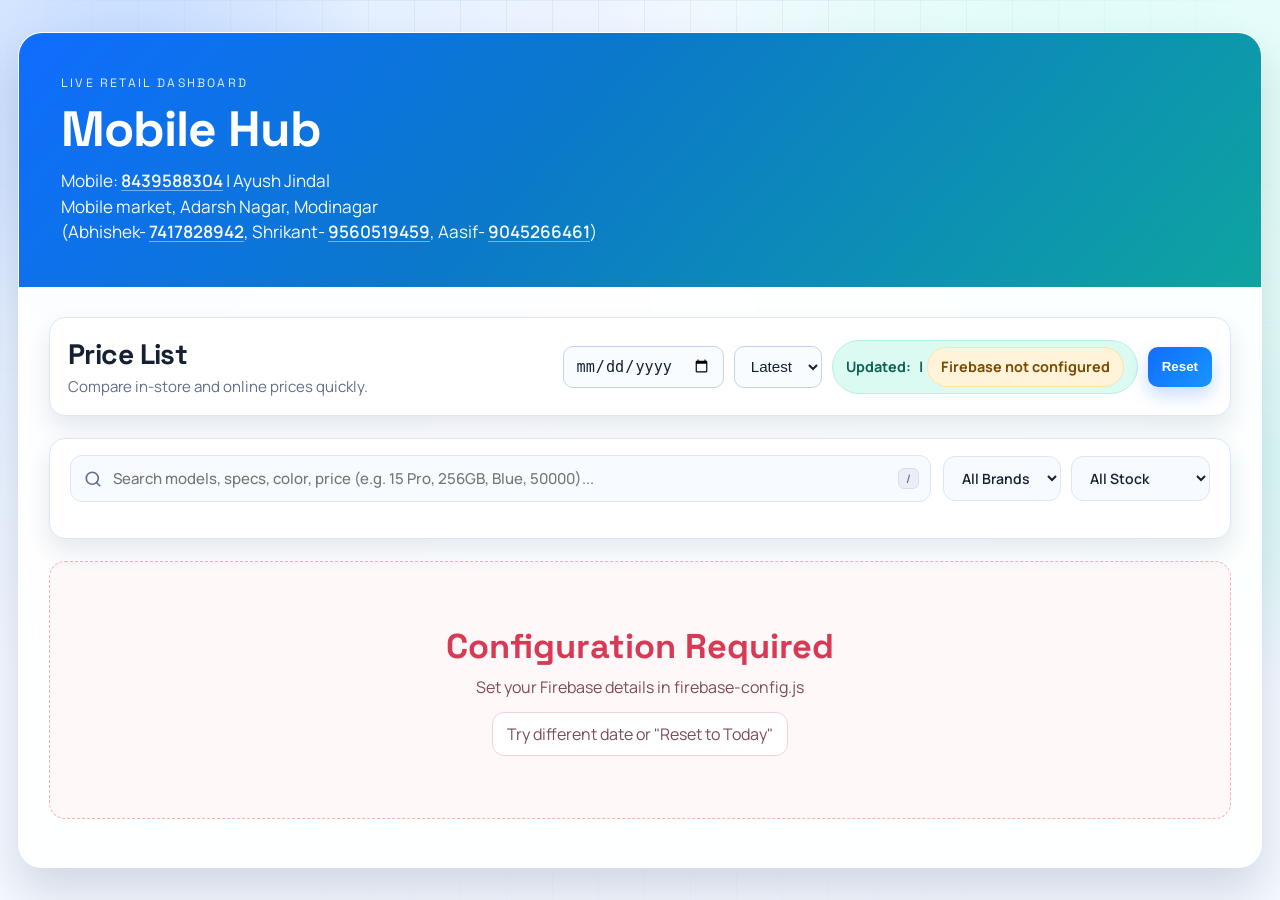
==== commit 60ae8f44: "Add files via upload" ====
--- a/index.html
+++ b/index.html
@@ -1,230 +1,453 @@
 <!DOCTYPE html>
 <html lang="en">
+
 <head>
-<meta charset="UTF-8">
-<meta name="viewport" content="width=device-width, initial-scale=1.0">
-<title>Price List - Mobile Hub</title>
-<meta name="description" content="Mobile Hub live price list with latest updates across smartphone brands and accessories.">
-<link rel="preconnect" href="https://fonts.googleapis.com">
-<link rel="preconnect" href="https://fonts.gstatic.com" crossorigin>
-<link href="https://fonts.googleapis.com/css2?family=Manrope:wght@400;500;600;700;800&family=Space+Grotesk:wght@500;600;700&display=swap" rel="stylesheet">
-<link rel="stylesheet" href="style.css">
+   <meta charset="UTF-8">
+   <meta name="viewport" content="width=device-width, initial-scale=1.0">
+   <title>Price List - Mobile Hub</title>
+   <meta name="description"
+      content="Mobile Hub live price list with latest updates across smartphone brands and accessories.">
+   <link rel="preconnect" href="https://fonts.googleapis.com">
+   <link rel="preconnect" href="https://fonts.gstatic.com" crossorigin>
+   <link
+      href="https://fonts.googleapis.com/css2?family=Manrope:wght@400;500;600;700;800&family=Space+Grotesk:wght@500;600;700&display=swap"
+      rel="stylesheet">
+   <link rel="stylesheet" href="style.css">
 </head>
+
 <body>
-<div class="page-bg" aria-hidden="true">
-   <div class="bg-orb orb-a"></div>
-   <div class="bg-orb orb-b"></div>
-   <div class="bg-grid"></div>
-</div>
-
-<main class="container">
-<header class="hero">
-   <div class="hero-copy">
-      <p class="eyebrow">Live Retail Dashboard</p>
-      <h1>Mobile Hub</h1>
-      <p class="contact">Mobile: 8439588304 | Ayush Jindal</p>
-      <p class="address">Mobile market, Adarsh Nagar, Modinagar</p>
-      <p class="contact">(Abhishek- 7417828942, Shrikant- 9560519459, Aasif- 9045266461)</p>
+   <div class="page-bg" aria-hidden="true">
+      <div class="bg-orb orb-a"></div>
+      <div class="bg-orb orb-b"></div>
+      <div class="bg-grid"></div>
    </div>
-</header>
-
-<section class="content">
-<div class="table-header panel">
-   <div class="table-title-wrap">
-      <h2 class="table-title">Price List</h2>
-      <p class="table-subtitle">Compare in-store and online prices quickly.</p>
-   </div>
-   <div class="date-selector">
-      <input type="date" id="dateInput" class="date-input" aria-label="Select Date">
-      <select id="timeInput" class="time-input" aria-label="Select Time">
-         <option value="">Latest</option>
-      </select>
-      <div id="fullStatus" class="date-status date-available">
-         Updated: <span id="dateDisplay"></span> | <span id="dateStatus"></span>
-      </div>
-      <button id="resetDateBtn" class="reset-date-btn" type="button">Reset</button>
-   </div>
-</div>
-
-<!-- NO DATA MESSAGE -->
-<div id="pageNotFound" class="page-not-found">
-<h2>No Data</h2>
-<p>No price data available for selected date.</p>
-<div class="suggestion">
-<p>Try different date or "Reset to Today"</p>
-</div>
-</div>
-
-<!-- 10 DYNAMIC TABLES -->
-<div class="brand-section" id="iphoneSec">
-   <img src="https://1000logos.net/wp-content/uploads/2017/02/iPhone-Logo-2007.png" alt="iPhone" width="100" height="50">
-<div class="table-wrapper">
-<table>
-<thead><tr><th>Model</th><th>RAM Storage</th><th>Color</th><th>Price</th><th>Online Price</th><th>Stock Status</th></tr></thead>
-<tbody id="iphone"></tbody>
-</table>
-</div>
-</div>
-
-<div class="brand-section" id="oneplusSec">
-   <img src="https://vectorjungal.com/files/preview/1280x410/11722283114xoutmijigzv6mfdtr2mgewmwimzyf98dsupch4lorzvzkskdxmtqaxcttxd1dphrih7glnokllt5zvo4quizhzt7kbuecsc2wlaj.png" alt="OnePlus" width="100" height="40">
-<div class="table-wrapper">
-<table>
-<thead><tr><th>Model</th><th>RAM Storage</th><th>Color</th><th>Price</th><th>Online Price</th><th>Stock Status</th></tr></thead>
-<tbody id="oneplus"></tbody>
-</table>
-</div>
-</div>
-
-<div class="brand-section" id="nothingSec">
-   <img src="https://nuraltech.com/wp-content/uploads/2023/05/Nothing-Logo.png" alt="Nothing" width="120" height="25">
-<div class="table-wrapper">
-<table>
-<thead><tr><th>Model</th><th>RAM Storage</th><th>Color</th><th>Price</th><th>Online Price</th><th>Stock Status</th></tr></thead>
-<tbody id="nothing"></tbody>
-</table>
-</div>
-</div>
-
-<div class="brand-section" id="motoSec">
-   <img src="https://upload.wikimedia.org/wikipedia/commons/f/f9/Motorola_new_logo.svg" alt="Motorola" width="100" height="50">
-<div class="table-wrapper">
-<table>
-<thead><tr><th>Model</th><th>RAM Storage</th><th>Color</th><th>Price</th><th>Online Price</th><th>Stock Status</th></tr></thead>
-<tbody id="moto"></tbody>
-</table>
-</div>
-</div>
-
-<div class="brand-section" id="iqooSec">
-   <img src="https://wp.logos-download.com/wp-content/uploads/2024/01/IQOO_Logo.png?dl" alt="iQOO" width="80" height="20">
-<div class="table-wrapper">
-<table>
-<thead><tr><th>Model</th><th>RAM Storage</th><th>Color</th><th>Price</th><th>Online Price</th><th>Stock Status</th></tr></thead>
-<tbody id="iqoo"></tbody>
-</table>
-</div>
-</div>
-  
-  <div class="brand-section" id="ai+Sec">
-   <img src="https://pbs.twimg.com/profile_images/1933392330763218950/t_7jGLCo_400x400.jpg" alt="AI Plus" width="40" height="32">
-<div class="table-wrapper">
-<table>
-<thead><tr><th>Model</th><th>RAM Storage</th><th>Color</th><th>Price</th><th>Online Price</th><th>Stock Status</th></tr></thead>
-<tbody id="ai+"></tbody>
-</table>
-</div>
-</div>
-
-<div class="brand-section" id="tecnoSec">
-   <img src="https://upload.wikimedia.org/wikipedia/commons/thumb/5/5e/Tecno_Mobile_logo.svg/960px-Tecno_Mobile_logo.svg.png" alt="Tecno" width="100" height="20">
-<div class="table-wrapper">
-<table>
-<thead><tr><th>Model</th><th>RAM Storage</th><th>Color</th><th>Price</th><th>Online Price</th><th>Stock Status</th></tr></thead>
-<tbody id="tecno"></tbody>
-</table>
-</div>
-</div>
-
-<div class="brand-section" id="pocoSec">
-   <img src="https://upload.wikimedia.org/wikipedia/commons/thumb/7/78/Poco_Smartphone_Company_logo.svg/960px-Poco_Smartphone_Company_logo.svg.png" alt="Poco" width="90" height="50">
-<div class="table-wrapper">
-<table>
-<thead><tr><th>Model</th><th>RAM Storage</th><th>Color</th><th>Price</th><th>Online Price</th><th>Stock Status</th></tr></thead>
-<tbody id="poco"></tbody>
-</table>
-</div>
-</div>
-
-<div class="brand-section" id="infinixSec">
-   <img src="https://cdn.worldvectorlogo.com/logos/infinix-1.svg" alt="Infinix" width="90" height="30">
-<div class="table-wrapper">
-<table>
-<thead><tr><th>Model</th><th>RAM Storage</th><th>Color</th><th>Price</th><th>Online Price</th><th>Stock Status</th></tr></thead>
-<tbody id="infinix"></tbody>
-<tr>
-<td colspan="6" style="text-align: center; background: #f8f9ff; font-weight: bold;">GT Gaming Kit: ₹750</td>
-</tr>
-</table>
-</div>
-</div>
-
-<div class="brand-section" id="oppoSec">
-   <img src="https://www.logo.wine/a/logo/Oppo/Oppo-Logo.wine.svg" alt="Oppo" width="120" height="50">
-<div class="table-wrapper">
-<table>
-<thead><tr><th>Model</th><th>RAM Storage</th><th>Color</th><th>Price</th><th>Online Price</th><th>Stock Status</th></tr></thead>
-<tbody id="oppo"></tbody>
-</table>
-</div>
-</div>
-
-<div class="brand-section" id="samsungSec">
-   <img src="https://1000logos.net/wp-content/uploads/2017/06/Font-Samsung-Logo.jpg" alt="Samsung" width="100" height="70">
-<div class="table-wrapper">
-<table>
-<thead><tr><th>Model</th><th>RAM Storage</th><th>Color</th><th>Price</th><th>Online Price</th><th>Stock Status</th></tr></thead>
-<tbody id="samsung"></tbody>
-</table>
-</div>
-</div>
-
-  <div class="brand-section" id="vivoSec">
-     <img src="https://upload.wikimedia.org/wikipedia/commons/thumb/1/13/Vivo_logo_2019.svg/1280px-Vivo_logo_2019.svg.png" alt="Vivo" width="100" height="30">
-<div class="table-wrapper">
-<table>
-<thead><tr><th>Model</th><th>RAM Storage</th><th>Color</th><th>Price</th><th>Online Price</th><th>Stock Status</th></tr></thead>
-<tbody id="vivo"></tbody>
-</table>
-</div>
-</div>
-
-  <div class="brand-section" id="realmeSec">
-     <img src="https://upload.wikimedia.org/wikipedia/commons/9/91/Realme_logo.png" alt="Realme" width="100" height="40">
-<div class="table-wrapper">
-<table>
-<thead><tr><th>Model</th><th>RAM Storage</th><th>Color</th><th>Price</th><th>Online Price</th><th>Stock Status</th></tr></thead>
-<tbody id="realme"></tbody>
-</table>
-</div>
-</div>
-
-  <div class="brand-section" id="narzoSec">
-     <img src="https://www.punjabnewsexpress.com/images/article/article241735.jpg" alt="Narzo" width="100" height="40">
-<div class="table-wrapper">
-<table>
-<thead><tr><th>Model</th><th>RAM Storage</th><th>Color</th><th>Price</th><th>Online Price</th><th>Stock Status</th></tr></thead>
-<tbody id="narzo"></tbody>
-</table>
-</div>
-</div>
-
-<div class="brand-section" id="redmiSec">
-   <img src="https://logodix.com/logo/914876.jpg" alt="Redmi" width="120" height="30">
-<div class="table-wrapper">
-<table>
-<thead><tr><th>Model</th><th>RAM Storage</th><th>Color</th><th>Price</th><th>Online Price</th><th>Stock Status</th></tr></thead>
-<tbody id="redmi"></tbody>
-</table>
-</div>
-</div>
-
-  <div class="brand-section" id="accessoriesSec">
-   <div class="brand-name">Accessories</div>
-<div class="table-wrapper">
-<table>
-<thead><tr><th>Model</th><th>RAM Storage</th><th>Color</th><th>Price</th><th>Online Price</th><th>Stock Status</th></tr></thead>
-<tbody id="accessories"></tbody>
-</table>
-</div>
-</div>
-
-</div>
-</section>
-</main>
-<script src="https://www.gstatic.com/firebasejs/10.12.5/firebase-app-compat.js"></script>
-<script src="https://www.gstatic.com/firebasejs/10.12.5/firebase-database-compat.js"></script>
-<script src="firebase-config.js"></script>
-<script src="script.js"></script>
+
+   <main class="container">
+      <header class="hero">
+         <div class="hero-copy">
+            <p class="eyebrow" id="headerTagline">Live Retail Dashboard</p>
+            <h1 id="headerStoreTitle">Mobile Hub</h1>
+            <p class="contact" id="headerPrimaryContact">Mobile: <a href="tel:8439588304" id="headerPrimaryLink"
+                  class="contact-link">8439588304</a> | <span id="headerPrimaryName">Ayush Jindal</span></p>
+            <p class="address" id="headerAddress">Mobile market, Adarsh Nagar, Modinagar</p>
+            <p class="contact" id="headerStaffContacts">(Abhishek- 7417828942, Shrikant- 9560519459, Aasif- 9045266461)
+            </p>
+         </div>
+      </header>
+
+      <section class="content">
+         <div class="table-header panel">
+            <div class="table-title-wrap">
+               <h2 class="table-title">Price List</h2>
+               <p class="table-subtitle">Compare in-store and online prices quickly.</p>
+            </div>
+            <div class="date-selector">
+               <input type="date" id="dateInput" class="date-input" aria-label="Select Date">
+               <select id="timeInput" class="time-input" aria-label="Select Time">
+                  <option value="">Latest</option>
+               </select>
+               <div id="fullStatus" class="date-status date-available">
+                  Updated: <span id="dateDisplay"></span> | <span id="dateStatus"></span>
+               </div>
+               <button id="resetDateBtn" class="reset-date-btn" type="button">Reset</button>
+            </div>
+         </div>
+
+         <!-- SEARCH MENU PANEL -->
+         <div class="search-panel panel" id="searchPanel">
+            <div class="search-bar-wrap">
+               <div class="search-input-box">
+                  <svg class="search-icon" width="18" height="18" viewBox="0 0 24 24" fill="none" stroke="currentColor"
+                     stroke-width="2.2" stroke-linecap="round" stroke-linejoin="round">
+                     <circle cx="11" cy="11" r="8"></circle>
+                     <line x1="21" y1="21" x2="16.65" y2="16.65"></line>
+                  </svg>
+                  <input type="text" id="searchInput" class="search-input"
+                     placeholder="Search models, specs, color, price (e.g. 15 Pro, 256GB, Blue, 50000)..."
+                     autocomplete="off" aria-label="Search phone models">
+                  <button type="button" id="searchClearBtn" class="search-clear-btn" aria-label="Clear search"
+                     style="display: none;">✕</button>
+                  <span class="search-shortcut" title="Press / or Ctrl+K to focus search">/</span>
+               </div>
+               <div class="search-filter-controls">
+                  <select id="brandFilterSelect" class="brand-filter-select" aria-label="Filter by Brand">
+                     <option value="">All Brands</option>
+                  </select>
+                  <select id="stockFilterSelect" class="stock-filter-select" aria-label="Filter by Stock">
+                     <option value="">All Stock</option>
+                     <option value="In Stock">In Stock Only</option>
+                     <option value="Out Stock">Out of Stock</option>
+                  </select>
+               </div>
+            </div>
+
+            <!-- Brand Quick Chips Menu -->
+            <div class="brand-chips-menu" id="brandChipsMenu" aria-label="Brand shortcut filter menu"></div>
+
+            <!-- Live Search Stats Bar -->
+            <div class="search-stats-bar" id="searchStatsBar" style="display: none;">
+               <span class="search-stats-text" id="searchStatsText"></span>
+               <button type="button" class="search-reset-all-btn" id="searchResetAllBtn">Reset Filter</button>
+            </div>
+
+            <!-- Autocomplete Results Dropdown Menu -->
+            <div class="search-dropdown-menu" id="searchDropdownMenu" style="display: none;">
+               <div class="search-dropdown-header">
+                  <span>Matching Models</span>
+                  <span class="search-dropdown-hint">Click item to jump directly to row</span>
+               </div>
+               <div class="search-dropdown-list" id="searchDropdownList"></div>
+            </div>
+         </div>
+
+         <!-- NO SEARCH RESULTS MESSAGE -->
+         <div id="searchNoResults" class="search-no-results panel" style="display: none;">
+            <div class="no-results-icon">🔍</div>
+            <h3>No Matching Products</h3>
+            <p id="searchNoResultsText">No products match your current search and filter criteria.</p>
+            <button type="button" id="clearSearchFromEmptyBtn" class="primary-btn">Clear Search & Show All</button>
+         </div>
+
+         <!-- NO DATA MESSAGE -->
+         <div id="pageNotFound" class="page-not-found">
+            <h2>No Data</h2>
+            <p>No price data available for selected date.</p>
+            <div class="suggestion">
+               <p>Try different date or "Reset to Today"</p>
+            </div>
+         </div>
+
+         <!-- 10 DYNAMIC TABLES -->
+         <div class="brand-section" id="iphoneSec">
+            <img src="https://1000logos.net/wp-content/uploads/2017/02/iPhone-Logo-2007.png" alt="iPhone" width="100"
+               height="50">
+            <div class="table-wrapper">
+               <table>
+                  <thead>
+                     <tr>
+                        <th>Model</th>
+                        <th>RAM Storage</th>
+                        <th>Color</th>
+                        <th>Price</th>
+                        <th>Online Price</th>
+                        <th>Stock Status</th>
+                     </tr>
+                  </thead>
+                  <tbody id="iphone"></tbody>
+               </table>
+            </div>
+         </div>
+
+         <div class="brand-section" id="oneplusSec">
+            <img
+               src="https://vectorjungal.com/files/preview/1280x410/11722283114xoutmijigzv6mfdtr2mgewmwimzyf98dsupch4lorzvzkskdxmtqaxcttxd1dphrih7glnokllt5zvo4quizhzt7kbuecsc2wlaj.png"
+               alt="OnePlus" width="100" height="40">
+            <div class="table-wrapper">
+               <table>
+                  <thead>
+                     <tr>
+                        <th>Model</th>
+                        <th>RAM Storage</th>
+                        <th>Color</th>
+                        <th>Price</th>
+                        <th>Online Price</th>
+                        <th>Stock Status</th>
+                     </tr>
+                  </thead>
+                  <tbody id="oneplus"></tbody>
+               </table>
+            </div>
+         </div>
+
+         <div class="brand-section" id="nothingSec">
+            <img src="https://nuraltech.com/wp-content/uploads/2023/05/Nothing-Logo.png" alt="Nothing" width="120"
+               height="25">
+            <div class="table-wrapper">
+               <table>
+                  <thead>
+                     <tr>
+                        <th>Model</th>
+                        <th>RAM Storage</th>
+                        <th>Color</th>
+                        <th>Price</th>
+                        <th>Online Price</th>
+                        <th>Stock Status</th>
+                     </tr>
+                  </thead>
+                  <tbody id="nothing"></tbody>
+               </table>
+            </div>
+         </div>
+
+         <div class="brand-section" id="motoSec">
+            <img src="https://upload.wikimedia.org/wikipedia/commons/f/f9/Motorola_new_logo.svg" alt="Motorola"
+               width="100" height="50">
+            <div class="table-wrapper">
+               <table>
+                  <thead>
+                     <tr>
+                        <th>Model</th>
+                        <th>RAM Storage</th>
+                        <th>Color</th>
+                        <th>Price</th>
+                        <th>Online Price</th>
+                        <th>Stock Status</th>
+                     </tr>
+                  </thead>
+                  <tbody id="moto"></tbody>
+               </table>
+            </div>
+         </div>
+
+         <div class="brand-section" id="iqooSec">
+            <img src="https://wp.logos-download.com/wp-content/uploads/2024/01/IQOO_Logo.png?dl" alt="iQOO" width="80"
+               height="20">
+            <div class="table-wrapper">
+               <table>
+                  <thead>
+                     <tr>
+                        <th>Model</th>
+                        <th>RAM Storage</th>
+                        <th>Color</th>
+                        <th>Price</th>
+                        <th>Online Price</th>
+                        <th>Stock Status</th>
+                     </tr>
+                  </thead>
+                  <tbody id="iqoo"></tbody>
+               </table>
+            </div>
+         </div>
+
+         <div class="brand-section" id="ai+Sec">
+            <img src="https://pbs.twimg.com/profile_images/1933392330763218950/t_7jGLCo_400x400.jpg" alt="AI Plus"
+               width="40" height="32">
+            <div class="table-wrapper">
+               <table>
+                  <thead>
+                     <tr>
+                        <th>Model</th>
+                        <th>RAM Storage</th>
+                        <th>Color</th>
+                        <th>Price</th>
+                        <th>Online Price</th>
+                        <th>Stock Status</th>
+                     </tr>
+                  </thead>
+                  <tbody id="ai+"></tbody>
+               </table>
+            </div>
+         </div>
+
+         <div class="brand-section" id="tecnoSec">
+            <img
+               src="https://upload.wikimedia.org/wikipedia/commons/thumb/5/5e/Tecno_Mobile_logo.svg/960px-Tecno_Mobile_logo.svg.png"
+               alt="Tecno" width="100" height="20">
+            <div class="table-wrapper">
+               <table>
+                  <thead>
+                     <tr>
+                        <th>Model</th>
+                        <th>RAM Storage</th>
+                        <th>Color</th>
+                        <th>Price</th>
+                        <th>Online Price</th>
+                        <th>Stock Status</th>
+                     </tr>
+                  </thead>
+                  <tbody id="tecno"></tbody>
+               </table>
+            </div>
+         </div>
+
+         <div class="brand-section" id="pocoSec">
+            <img
+               src="https://upload.wikimedia.org/wikipedia/commons/thumb/7/78/Poco_Smartphone_Company_logo.svg/960px-Poco_Smartphone_Company_logo.svg.png"
+               alt="Poco" width="90" height="50">
+            <div class="table-wrapper">
+               <table>
+                  <thead>
+                     <tr>
+                        <th>Model</th>
+                        <th>RAM Storage</th>
+                        <th>Color</th>
+                        <th>Price</th>
+                        <th>Online Price</th>
+                        <th>Stock Status</th>
+                     </tr>
+                  </thead>
+                  <tbody id="poco"></tbody>
+               </table>
+            </div>
+         </div>
+
+         <div class="brand-section" id="infinixSec">
+            <img src="https://cdn.worldvectorlogo.com/logos/infinix-1.svg" alt="Infinix" width="90" height="30">
+            <div class="table-wrapper">
+               <table>
+                  <thead>
+                     <tr>
+                        <th>Model</th>
+                        <th>RAM Storage</th>
+                        <th>Color</th>
+                        <th>Price</th>
+                        <th>Online Price</th>
+                        <th>Stock Status</th>
+                     </tr>
+                  </thead>
+                  <tbody id="infinix"></tbody>
+                  <tr>
+                     <!-- <td colspan="6" style="text-align: center; background: #f8f9ff; font-weight: bold;">GT Gaming Kit: ₹750</td> -->
+                  </tr>
+               </table>
+            </div>
+         </div>
+
+         <div class="brand-section" id="oppoSec">
+            <img src="https://www.logo.wine/a/logo/Oppo/Oppo-Logo.wine.svg" alt="Oppo" width="120" height="50">
+            <div class="table-wrapper">
+               <table>
+                  <thead>
+                     <tr>
+                        <th>Model</th>
+                        <th>RAM Storage</th>
+                        <th>Color</th>
+                        <th>Price</th>
+                        <th>Online Price</th>
+                        <th>Stock Status</th>
+                     </tr>
+                  </thead>
+                  <tbody id="oppo"></tbody>
+               </table>
+            </div>
+         </div>
+
+         <div class="brand-section" id="samsungSec">
+            <img src="https://1000logos.net/wp-content/uploads/2017/06/Font-Samsung-Logo.jpg" alt="Samsung" width="100"
+               height="70">
+            <div class="table-wrapper">
+               <table>
+                  <thead>
+                     <tr>
+                        <th>Model</th>
+                        <th>RAM Storage</th>
+                        <th>Color</th>
+                        <th>Price</th>
+                        <th>Online Price</th>
+                        <th>Stock Status</th>
+                     </tr>
+                  </thead>
+                  <tbody id="samsung"></tbody>
+               </table>
+            </div>
+         </div>
+
+         <div class="brand-section" id="vivoSec">
+            <img
+               src="https://upload.wikimedia.org/wikipedia/commons/thumb/1/13/Vivo_logo_2019.svg/1280px-Vivo_logo_2019.svg.png"
+               alt="Vivo" width="100" height="30">
+            <div class="table-wrapper">
+               <table>
+                  <thead>
+                     <tr>
+                        <th>Model</th>
+                        <th>RAM Storage</th>
+                        <th>Color</th>
+                        <th>Price</th>
+                        <th>Online Price</th>
+                        <th>Stock Status</th>
+                     </tr>
+                  </thead>
+                  <tbody id="vivo"></tbody>
+               </table>
+            </div>
+         </div>
+
+         <div class="brand-section" id="realmeSec">
+            <img src="https://upload.wikimedia.org/wikipedia/commons/9/91/Realme_logo.png" alt="Realme" width="100"
+               height="40">
+            <div class="table-wrapper">
+               <table>
+                  <thead>
+                     <tr>
+                        <th>Model</th>
+                        <th>RAM Storage</th>
+                        <th>Color</th>
+                        <th>Price</th>
+                        <th>Online Price</th>
+                        <th>Stock Status</th>
+                     </tr>
+                  </thead>
+                  <tbody id="realme"></tbody>
+               </table>
+            </div>
+         </div>
+
+         <div class="brand-section" id="narzoSec">
+            <img src="https://www.punjabnewsexpress.com/images/article/article241735.jpg" alt="Narzo" width="100"
+               height="40">
+            <div class="table-wrapper">
+               <table>
+                  <thead>
+                     <tr>
+                        <th>Model</th>
+                        <th>RAM Storage</th>
+                        <th>Color</th>
+                        <th>Price</th>
+                        <th>Online Price</th>
+                        <th>Stock Status</th>
+                     </tr>
+                  </thead>
+                  <tbody id="narzo"></tbody>
+               </table>
+            </div>
+         </div>
+
+         <div class="brand-section" id="redmiSec">
+            <img src="https://logodix.com/logo/914876.jpg" alt="Redmi" width="120" height="30">
+            <div class="table-wrapper">
+               <table>
+                  <thead>
+                     <tr>
+                        <th>Model</th>
+                        <th>RAM Storage</th>
+                        <th>Color</th>
+                        <th>Price</th>
+                        <th>Online Price</th>
+                        <th>Stock Status</th>
+                     </tr>
+                  </thead>
+                  <tbody id="redmi"></tbody>
+               </table>
+            </div>
+         </div>
+
+         <div class="brand-section" id="accessoriesSec">
+            <div class="brand-name">Accessories</div>
+            <div class="table-wrapper">
+               <table>
+                  <thead>
+                     <tr>
+                        <th>Model</th>
+                        <th>RAM Storage</th>
+                        <th>Color</th>
+                        <th>Price</th>
+                        <th>Online Price</th>
+                        <th>Stock Status</th>
+                     </tr>
+                  </thead>
+                  <tbody id="accessories"></tbody>
+               </table>
+            </div>
+         </div>
+
+         </div>
+      </section>
+   </main>
+   <script src="https://www.gstatic.com/firebasejs/10.12.5/firebase-app-compat.js"></script>
+   <script src="https://www.gstatic.com/firebasejs/10.12.5/firebase-database-compat.js"></script>
+   <script src="firebase-config.js"></script>
+   <script src="script.js"></script>
 </body>
-</html>
+
+</html>
--- a/style.css
+++ b/style.css
@@ -132,6 +132,49 @@
     line-height: 1.5;
 }
 
+.contact-link {
+    color: #ffffff;
+    text-decoration: underline;
+    text-underline-offset: 3px;
+    text-decoration-color: rgba(255, 255, 255, 0.45);
+    font-weight: 600;
+    transition: all var(--anim-fast);
+}
+
+.contact-link:hover {
+    color: #bdfaeb;
+    text-decoration-color: #bdfaeb;
+}
+
+.hero-actions {
+    display: flex;
+    align-items: center;
+    gap: 12px;
+}
+
+.hero-admin-link {
+    display: inline-flex;
+    align-items: center;
+    gap: 8px;
+    padding: 8px 14px;
+    background: rgba(255, 255, 255, 0.16);
+    border: 1px solid rgba(255, 255, 255, 0.3);
+    border-radius: var(--radius-md);
+    color: #ffffff;
+    font-size: 0.85rem;
+    font-weight: 600;
+    text-decoration: none;
+    backdrop-filter: blur(6px);
+    transition: all var(--anim-fast);
+    white-space: nowrap;
+}
+
+.hero-admin-link:hover {
+    background: rgba(255, 255, 255, 0.28);
+    transform: translateY(-1px);
+    box-shadow: 0 4px 12px rgba(0, 0, 0, 0.15);
+}
+
 .hero-badge {
     min-width: 170px;
     align-self: center;
@@ -494,6 +537,393 @@
     }
 }
 
+/* ================= SEARCH PANEL & MENU ================= */
+.search-panel {
+    position: relative;
+    padding: 16px 20px;
+    margin-bottom: 22px;
+    background: var(--surface-strong);
+    border: 1px solid var(--line);
+    border-radius: var(--radius-lg);
+    box-shadow: var(--shadow-md);
+    display: flex;
+    flex-direction: column;
+    gap: 12px;
+}
+
+.search-bar-wrap {
+    display: flex;
+    align-items: center;
+    gap: 12px;
+    flex-wrap: wrap;
+}
+
+.search-input-box {
+    position: relative;
+    flex: 1;
+    min-width: 260px;
+    display: flex;
+    align-items: center;
+}
+
+.search-icon {
+    position: absolute;
+    left: 14px;
+    color: var(--muted);
+    pointer-events: none;
+    transition: color var(--anim-fast);
+}
+
+.search-input-box:focus-within .search-icon {
+    color: var(--primary);
+}
+
+.search-input {
+    width: 100%;
+    padding: 12px 64px 12px 42px;
+    font-family: inherit;
+    font-size: 0.94rem;
+    font-weight: 500;
+    color: var(--text);
+    background: #f7faff;
+    border: 1.5px solid var(--line);
+    border-radius: var(--radius-md);
+    outline: none;
+    transition: all var(--anim-fast);
+}
+
+.search-input:focus {
+    background: #ffffff;
+    border-color: var(--primary);
+    box-shadow: 0 0 0 3px rgba(15, 109, 255, 0.12);
+}
+
+.search-clear-btn {
+    position: absolute;
+    right: 36px;
+    width: 22px;
+    height: 22px;
+    border-radius: 50%;
+    border: none;
+    background: #e2e8f0;
+    color: #475569;
+    font-size: 11px;
+    font-weight: 700;
+    cursor: pointer;
+    display: flex;
+    align-items: center;
+    justify-content: center;
+    transition: all var(--anim-fast);
+}
+
+.search-clear-btn:hover {
+    background: #cbd5e1;
+    color: var(--danger);
+}
+
+.search-shortcut {
+    position: absolute;
+    right: 12px;
+    padding: 2px 7px;
+    font-size: 0.72rem;
+    font-weight: 600;
+    color: var(--muted);
+    background: #e9eef7;
+    border-radius: 6px;
+    border: 1px solid #d4def0;
+    pointer-events: none;
+}
+
+.search-filter-controls {
+    display: flex;
+    align-items: center;
+    gap: 10px;
+}
+
+.brand-filter-select,
+.stock-filter-select {
+    padding: 11px 14px;
+    font-family: inherit;
+    font-size: 0.88rem;
+    font-weight: 600;
+    color: var(--text);
+    background: #f7faff;
+    border: 1.5px solid var(--line);
+    border-radius: var(--radius-md);
+    cursor: pointer;
+    outline: none;
+    transition: all var(--anim-fast);
+}
+
+.brand-filter-select:focus,
+.stock-filter-select:focus {
+    border-color: var(--primary);
+    background: #ffffff;
+}
+
+/* Brand Chips Navigation Menu */
+.brand-chips-menu {
+    display: flex;
+    align-items: center;
+    gap: 8px;
+    overflow-x: auto;
+    padding: 2px 0 6px;
+    scrollbar-width: thin;
+    scrollbar-color: #cbd5e1 transparent;
+}
+
+.brand-chips-menu::-webkit-scrollbar {
+    height: 5px;
+}
+
+.brand-chips-menu::-webkit-scrollbar-thumb {
+    background: #cbd5e1;
+    border-radius: 999px;
+}
+
+.brand-chip {
+    padding: 6px 14px;
+    font-family: inherit;
+    font-size: 0.8rem;
+    font-weight: 600;
+    color: var(--muted);
+    background: #eef3fb;
+    border: 1px solid #dbe5f5;
+    border-radius: 999px;
+    cursor: pointer;
+    white-space: nowrap;
+    transition: all var(--anim-fast);
+    text-transform: capitalize;
+}
+
+.brand-chip:hover {
+    color: var(--primary);
+    background: #e5effe;
+    border-color: #bcd5fd;
+    transform: translateY(-1px);
+}
+
+.brand-chip.active {
+    color: #ffffff;
+    background: var(--primary);
+    border-color: var(--primary);
+    box-shadow: 0 4px 10px rgba(15, 109, 255, 0.25);
+}
+
+/* Search Stats Bar */
+.search-stats-bar {
+    display: flex;
+    justify-content: space-between;
+    align-items: center;
+    padding: 8px 14px;
+    background: #eaf2ff;
+    border: 1px solid #c9defe;
+    border-radius: var(--radius-md);
+    font-size: 0.85rem;
+    color: #144ebd;
+    font-weight: 600;
+}
+
+.search-reset-all-btn {
+    background: none;
+    border: none;
+    color: var(--danger);
+    font-size: 0.82rem;
+    font-weight: 700;
+    cursor: pointer;
+    padding: 2px 6px;
+    border-radius: 4px;
+    transition: background var(--anim-fast);
+}
+
+.search-reset-all-btn:hover {
+    background: rgba(216, 57, 85, 0.1);
+    text-decoration: underline;
+}
+
+/* Dropdown Autocomplete Menu */
+.search-dropdown-menu {
+    position: absolute;
+    top: calc(100% + 6px);
+    left: 20px;
+    right: 20px;
+    max-height: 380px;
+    background: rgba(255, 255, 255, 0.98);
+    backdrop-filter: blur(14px);
+    border: 1.5px solid #c9defe;
+    border-radius: var(--radius-lg);
+    box-shadow: 0 18px 40px rgba(10, 29, 65, 0.18);
+    z-index: 100;
+    overflow: hidden;
+    display: flex;
+    flex-direction: column;
+}
+
+.search-dropdown-header {
+    display: flex;
+    justify-content: space-between;
+    align-items: center;
+    padding: 10px 16px;
+    background: #f1f6ff;
+    border-bottom: 1px solid #e1ebfa;
+    font-size: 0.78rem;
+    font-weight: 700;
+    color: #43618f;
+    text-transform: uppercase;
+    letter-spacing: 0.05em;
+}
+
+.search-dropdown-hint {
+    font-size: 0.72rem;
+    font-weight: 500;
+    color: var(--muted);
+    text-transform: none;
+}
+
+.search-dropdown-list {
+    overflow-y: auto;
+    max-height: 320px;
+}
+
+.search-dropdown-item {
+    display: flex;
+    justify-content: space-between;
+    align-items: center;
+    padding: 10px 16px;
+    border-bottom: 1px solid #f1f4f9;
+    cursor: pointer;
+    transition: background var(--anim-fast);
+}
+
+.search-dropdown-item:last-child {
+    border-bottom: none;
+}
+
+.search-dropdown-item:hover,
+.search-dropdown-item.focused {
+    background: #eef5ff;
+}
+
+.search-dropdown-main {
+    display: flex;
+    flex-direction: column;
+    gap: 3px;
+}
+
+.search-dropdown-model {
+    font-size: 0.92rem;
+    font-weight: 700;
+    color: var(--text);
+}
+
+.search-dropdown-sub {
+    font-size: 0.78rem;
+    color: var(--muted);
+    display: flex;
+    align-items: center;
+    gap: 8px;
+}
+
+.search-dropdown-brand-tag {
+    display: inline-block;
+    padding: 2px 7px;
+    background: #e1ebff;
+    color: var(--primary);
+    border-radius: 4px;
+    font-size: 0.72rem;
+    font-weight: 700;
+    text-transform: capitalize;
+}
+
+.search-dropdown-right {
+    display: flex;
+    flex-direction: column;
+    align-items: flex-end;
+    gap: 4px;
+}
+
+.search-dropdown-price {
+    font-family: 'Space Grotesk', sans-serif;
+    font-weight: 700;
+    font-size: 0.95rem;
+    color: var(--primary);
+}
+
+/* Highlight matching text */
+.search-highlight {
+    background: #ffea79;
+    color: #1a1a1a;
+    padding: 1px 3px;
+    border-radius: 3px;
+    font-weight: 700;
+}
+
+/* Row Jump Highlight Animation */
+@keyframes rowPulse {
+    0% {
+        background-color: rgba(15, 109, 255, 0.4);
+        transform: scale(1.01);
+    }
+    50% {
+        background-color: rgba(15, 109, 255, 0.2);
+    }
+    100% {
+        background-color: transparent;
+        transform: scale(1);
+    }
+}
+
+.row-highlight-pulse {
+    animation: rowPulse 2s ease-out;
+}
+
+/* No Search Results Card */
+.search-no-results {
+    padding: 36px 20px;
+    text-align: center;
+    background: var(--surface-strong);
+    border-radius: var(--radius-lg);
+    border: 1px dashed #c9defe;
+    margin-bottom: 22px;
+}
+
+.no-results-icon {
+    font-size: 2.4rem;
+    margin-bottom: 12px;
+}
+
+.search-no-results h3 {
+    font-family: 'Space Grotesk', sans-serif;
+    font-size: 1.35rem;
+    margin-bottom: 6px;
+    color: var(--text);
+}
+
+.search-no-results p {
+    color: var(--muted);
+    font-size: 0.94rem;
+    margin-bottom: 16px;
+}
+
+.primary-btn {
+    border: none;
+    border-radius: var(--radius-md);
+    background: linear-gradient(135deg, var(--primary) 0%, #0b78ca 100%);
+    color: #ffffff;
+    padding: 10px 18px;
+    font-family: inherit;
+    font-size: 0.88rem;
+    font-weight: 700;
+    cursor: pointer;
+    box-shadow: 0 4px 12px rgba(15, 109, 255, 0.25);
+    transition: all var(--anim-fast);
+}
+
+.primary-btn:hover {
+    transform: translateY(-1px);
+    box-shadow: 0 6px 16px rgba(15, 109, 255, 0.35);
+}
+
 @keyframes drift {
     from {
         transform: translateY(-10px) scale(1);
@@ -541,6 +971,42 @@
         padding: 8px;
         gap: 6px;
         margin-bottom: 8px;
+    }
+
+    .search-panel {
+        padding: 10px;
+        gap: 10px;
+        margin-bottom: 12px;
+    }
+
+    .search-bar-wrap {
+        flex-direction: column;
+        align-items: stretch;
+        gap: 8px;
+    }
+
+    .search-input-box {
+        min-width: 0;
+        width: 100%;
+    }
+
+    .search-filter-controls {
+        display: grid;
+        grid-template-columns: 1fr 1fr;
+        gap: 8px;
+        width: 100%;
+    }
+
+    .brand-filter-select,
+    .stock-filter-select {
+        width: 100%;
+        padding: 9px 10px;
+        font-size: 0.8rem;
+    }
+
+    .search-dropdown-menu {
+        left: 10px;
+        right: 10px;
     }
 
     .date-selector {
